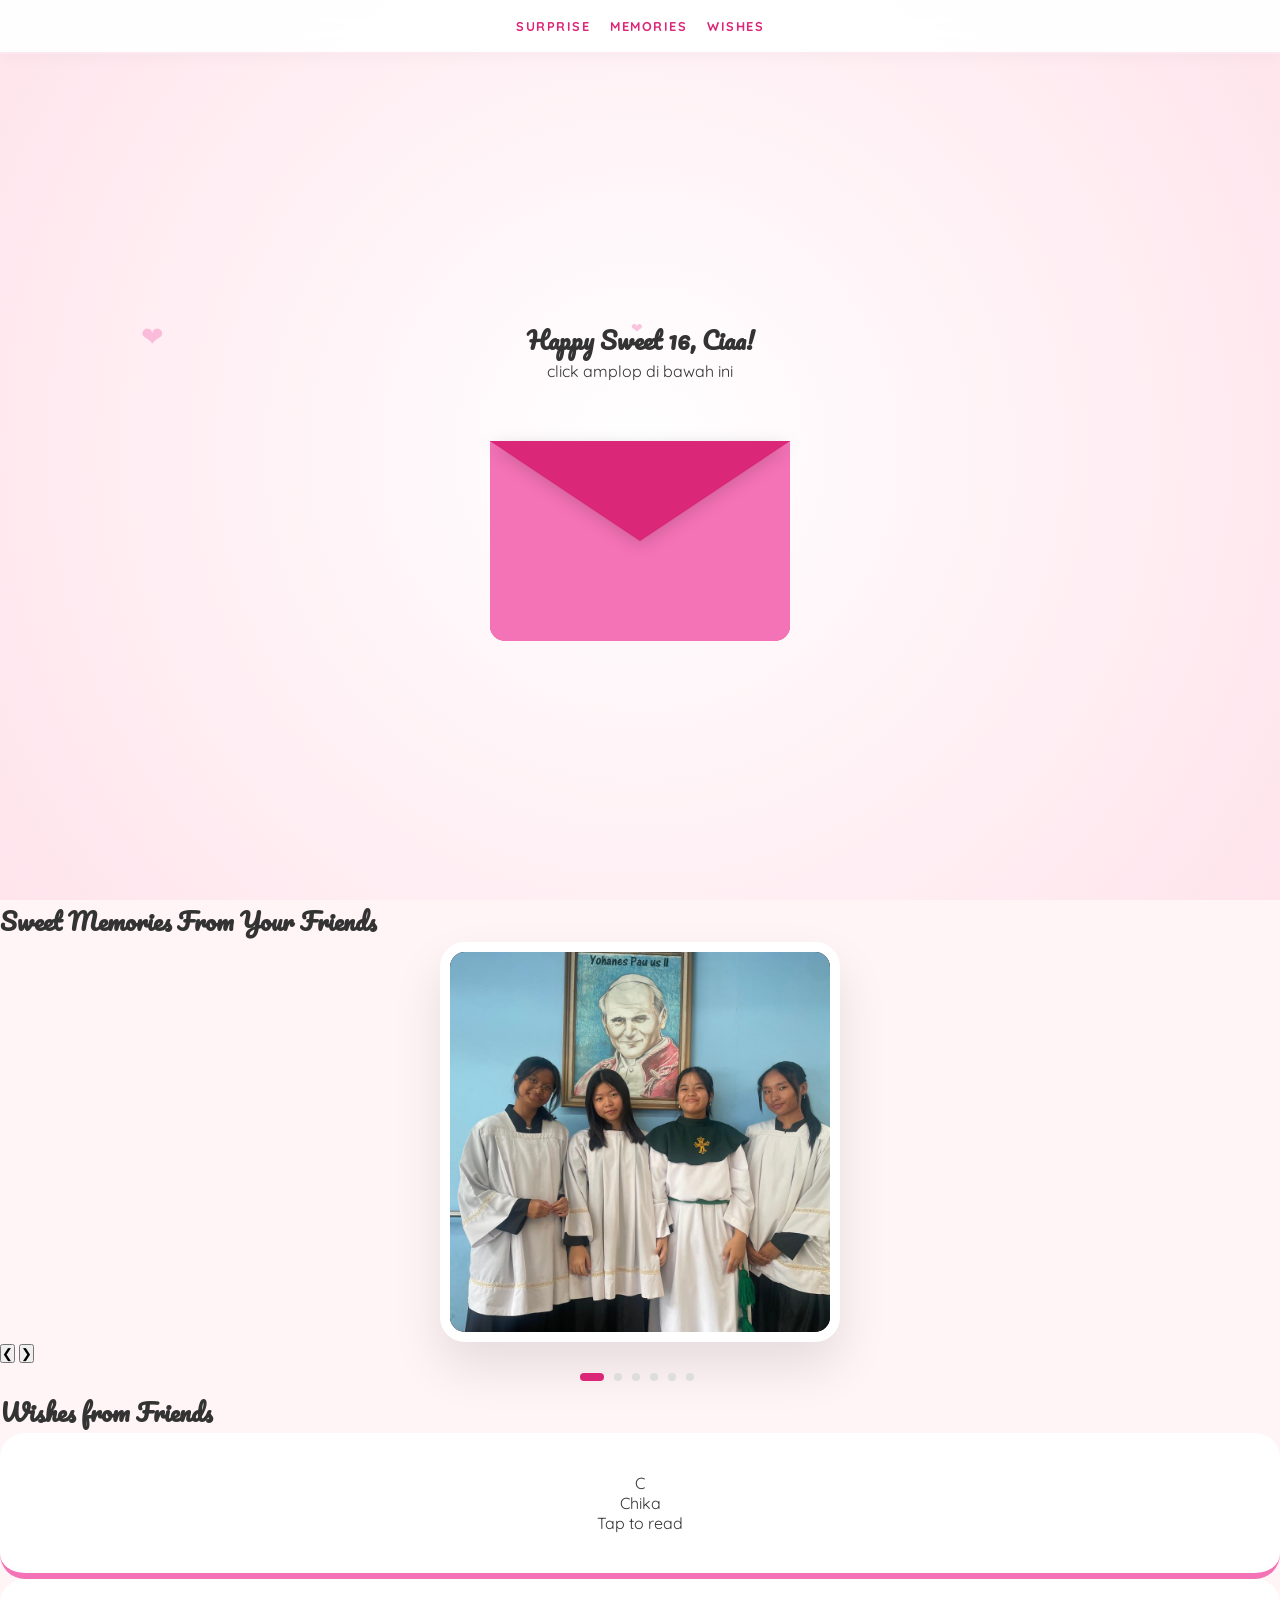
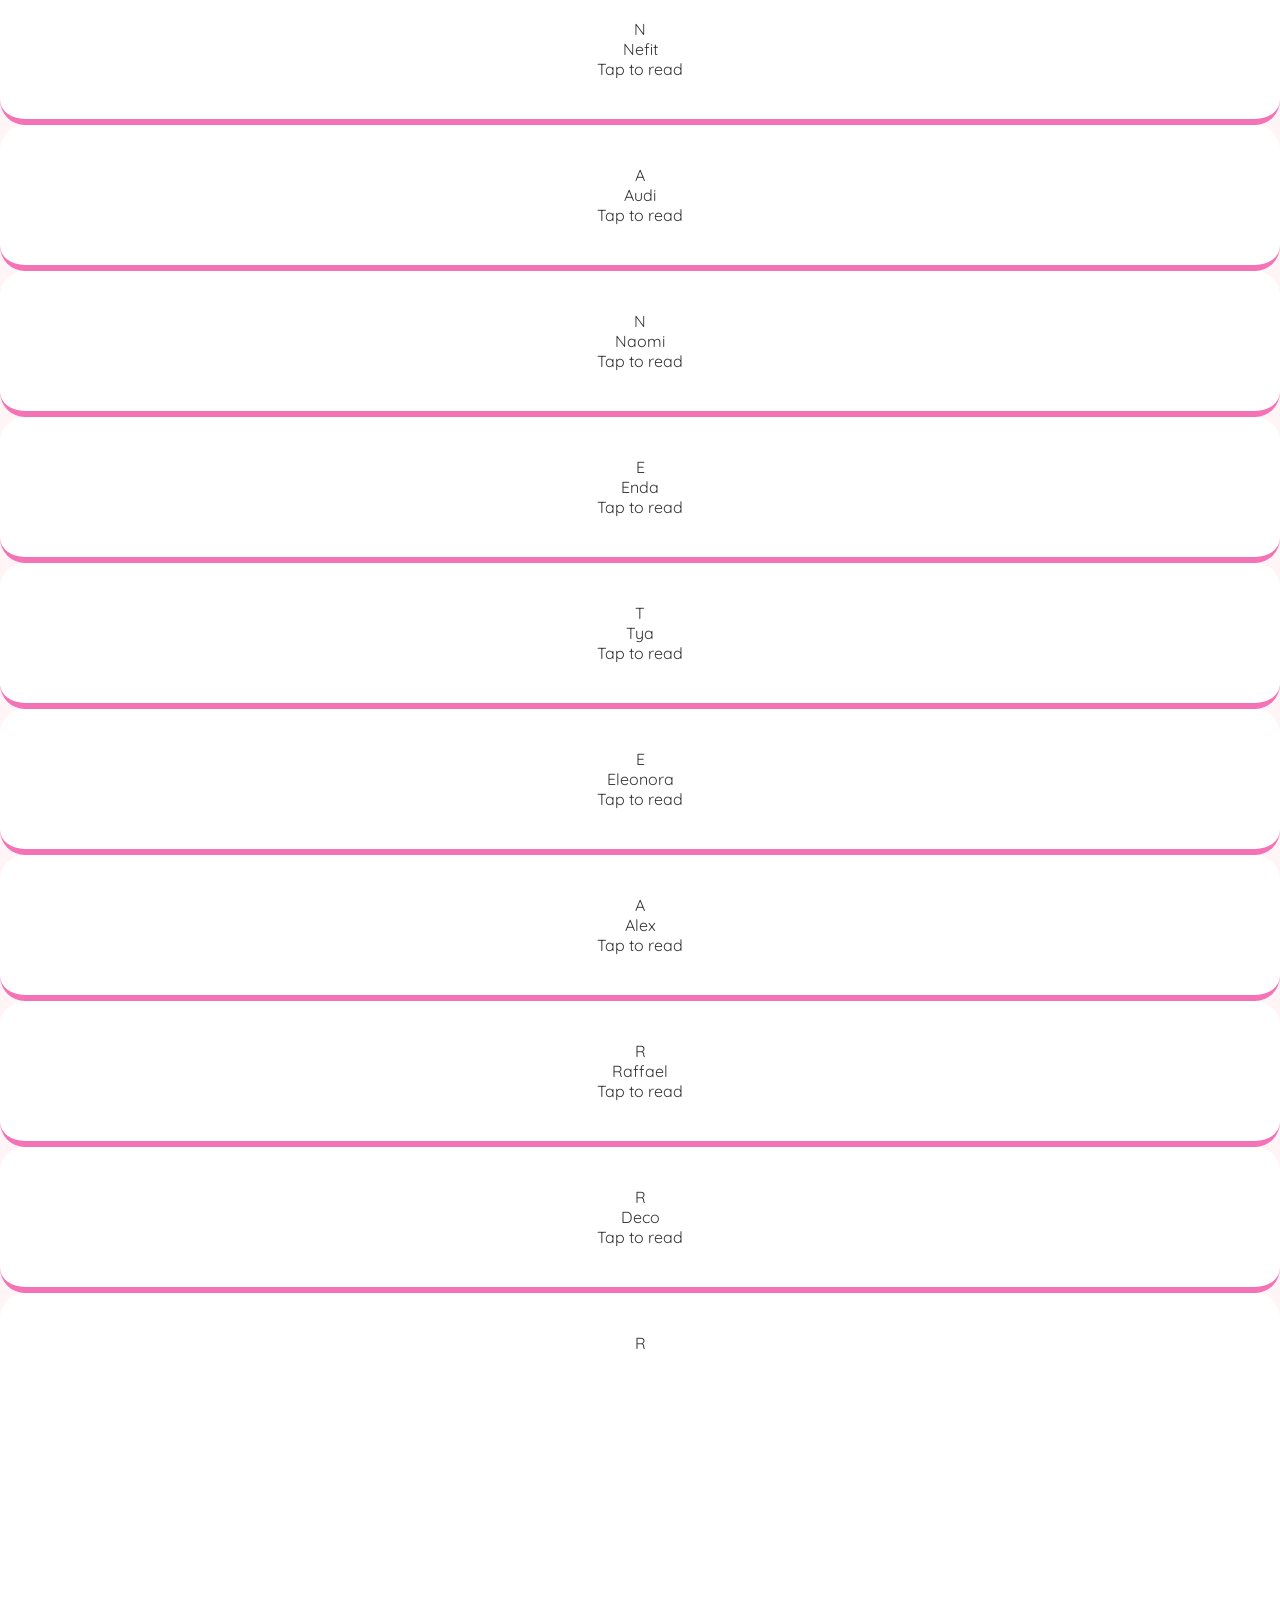
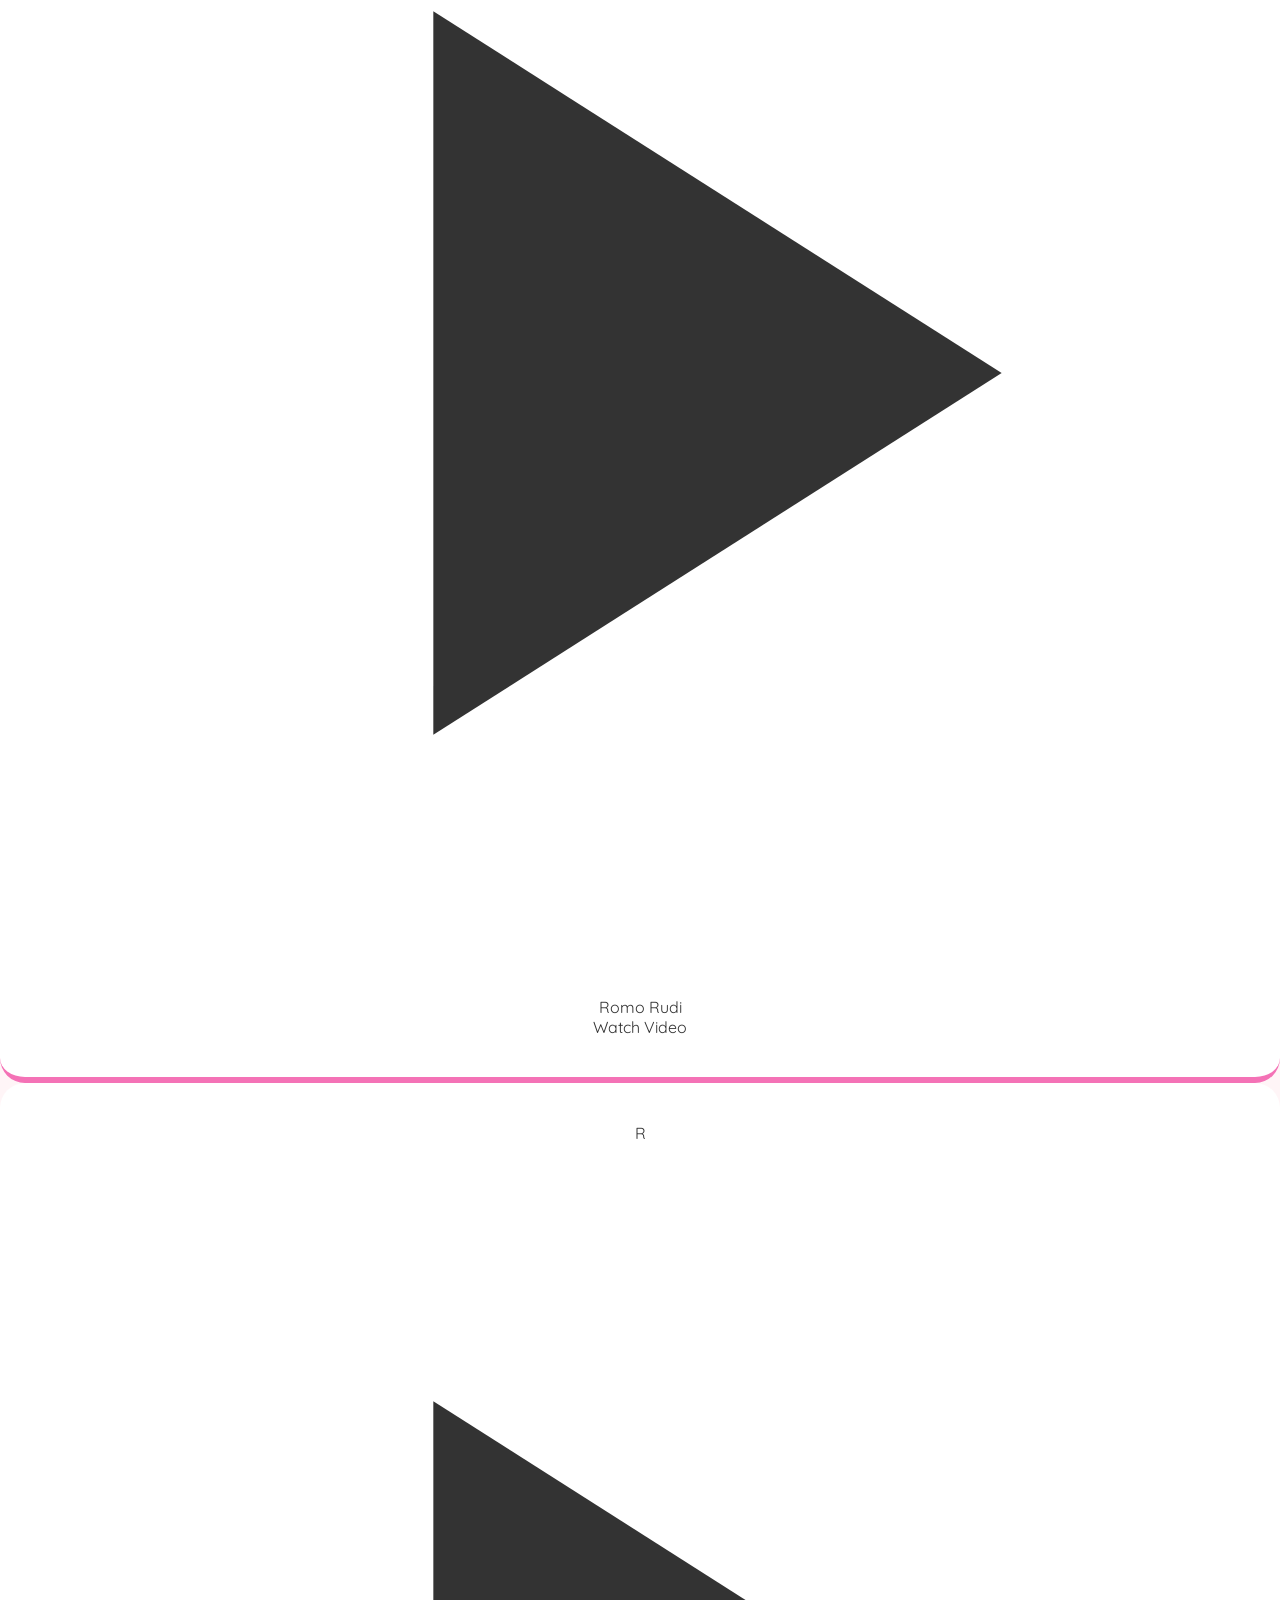
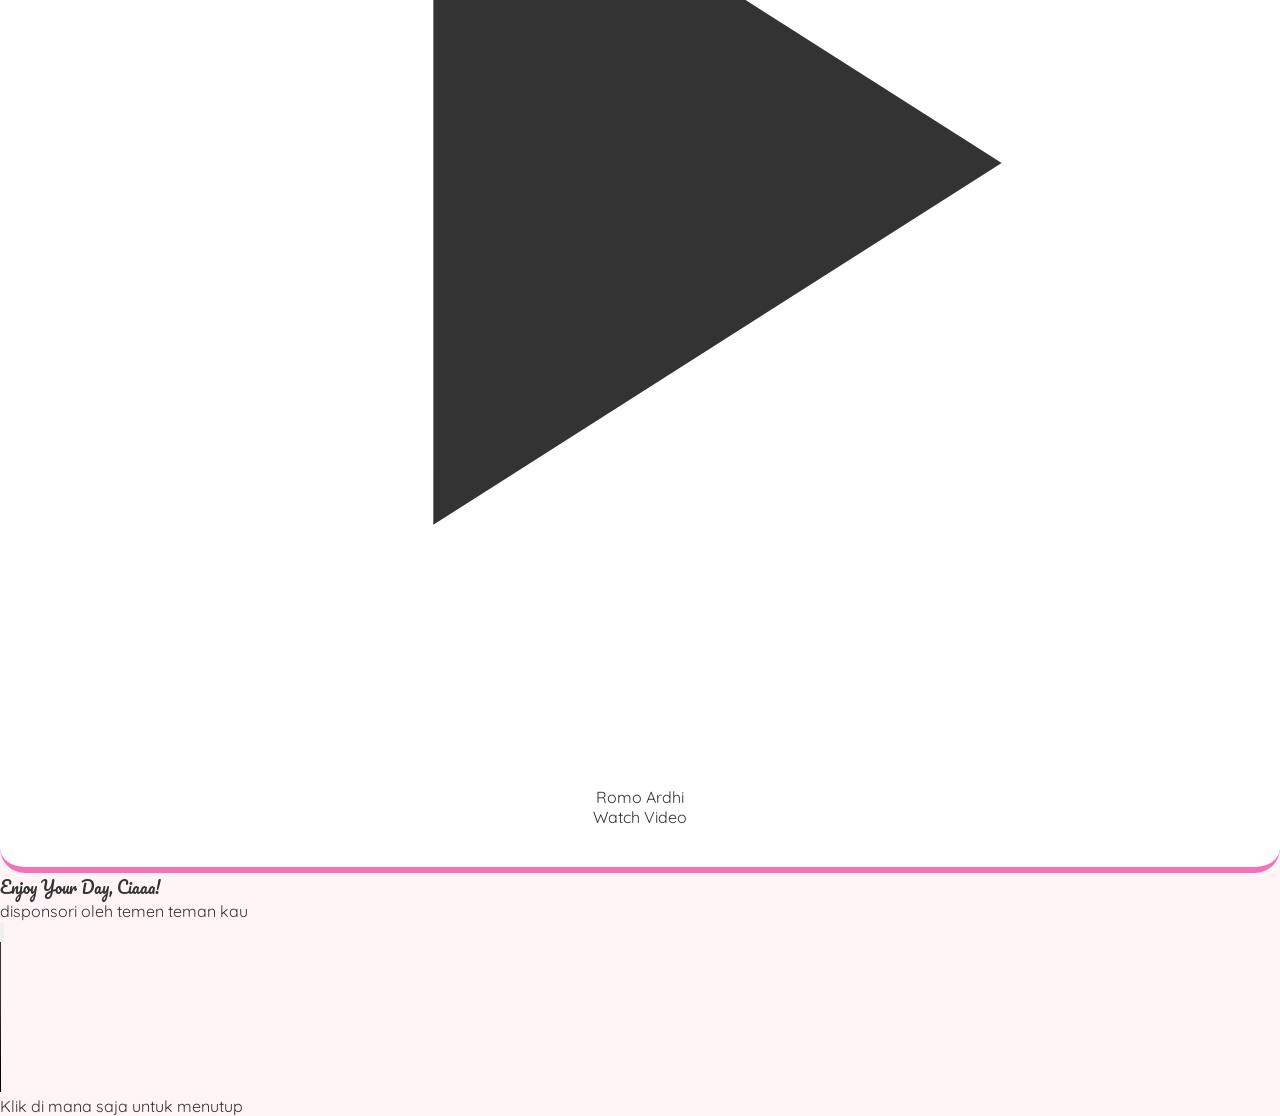
==== main.html @ 4a90e6f8 "Update fmt.Println message from 'Hello' to 'Goodbye'" ====
<!DOCTYPE html>
<html lang="id">
<head>
    <meta charset="UTF-8">
    <meta name="viewport" content="width=device-width, initial-scale=1.0, maximum-scale=1.0, user-scalable=0">
    <title>Happy 16th Birthday Valencia Sudirman!</title>
    
    <script src="https://cdn.tailwindcss.com"></script>
    <link href="https://fonts.googleapis.com/css2?family=Pacifico&family=Quicksand:wght@400;500;600;700&display=swap" rel="stylesheet">
    <script src="https://cdnjs.cloudflare.com/ajax/libs/canvas-confetti/1.6.0/confetti.browser.min.js"></script>

    <style>
        :root {
            --pink-light: #FFF5F7;
            --pink-medium: #f472b6;
            --pink-dark: #db2777;
            --envelope-w: 300px;
            --envelope-h: 200px;
        }

        /* --- BASIC RESET --- */
        * { margin: 0; padding: 0; box-sizing: border-box; -webkit-tap-highlight-color: transparent; }
        body { 
            font-family: 'Quicksand', sans-serif; 
            background-color: var(--pink-light); 
            color: #333; 
            overflow-x: hidden; 
            scroll-behavior: smooth;
        }
        .font-pacifico { font-family: 'Pacifico', cursive; }

        /* --- 1. NAVBAR (ALWAYS ON TOP) --- */
        .navbar {
            position: fixed;
            top: 0; width: 100%; 
            z-index: 100000; /* Kunci mati paling atas */
            background: rgba(255, 255, 255, 0.95);
            backdrop-filter: blur(12px);
            border-bottom: 2px solid rgba(219, 39, 119, 0.1);
            display: flex; justify-content: center; align-items: center;
            gap: 20px; padding: 18px 0;
            box-shadow: 0 4px 15px rgba(0,0,0,0.03);
        }
        .nav-link { 
            font-weight: 800; color: var(--pink-dark); font-size: 0.8rem; 
            cursor: pointer; text-transform: uppercase; letter-spacing: 1.5px;
            transition: 0.3s;
        }
        .nav-link:hover { color: var(--pink-medium); transform: scale(1.05); }

        /* --- 2. HERO SECTION --- */
        .section-intro {
            min-height: 100vh;
            display: flex; flex-direction: column;
            align-items: center; justify-content: center;
            padding: 120px 20px 60px 20px;
            position: relative;
            background: radial-gradient(circle at center, #ffffff 0%, #ffe4ec 100%);
        }

        .title-area { 
            position: relative; 
            z-index: 10; /* Rendah agar surat bisa menutupinya */
            text-align: center; 
            margin-bottom: 60px; 
        }

        /* --- 3. THE ENVELOPE (ANTI-NEMBUS ENGINE) --- */
        .envelope-container { 
            position: relative; 
            width: var(--envelope-w); 
            height: var(--envelope-h); 
            perspective: 2500px; 
            z-index: 50; 
        }

        .envelope-wrapper { 
            position: relative; 
            width: 100%; height: 100%; 
            transition: transform 0.8s cubic-bezier(0.175, 0.885, 0.32, 1.275); 
        }

        /* Amplop bergeser turun saat terbuka agar surat punya ruang ke atas */
        .is-open-container { transform: translateY(130px); }

        .envelope-back { 
            position: absolute; inset: 0; 
            background: #e14d8f; 
            border-radius: 0 0 15px 15px; 
            z-index: 5; 
        }

        /* SURAT (LAYER 80.000) */
        .letter-card {
            position: absolute; bottom: 5px; left: 5%; width: 90%; height: 90%;
            background: white; border-radius: 12px; padding: 30px;
            z-index: 10; opacity: 0; visibility: hidden;
            transition: all 0.8s cubic-bezier(0.4, 0, 0.2, 1);
            box-shadow: 0 5px 20px rgba(0,0,0,0.05);
            border: 1px solid #eee;
        }

        .is-open .letter-card {
            visibility: visible; opacity: 1;
            transform: translateY(-210px); /* Keluar maksimal ke atas */
            height: 380px;
            z-index:80000; /* DI ATAS JUDUL, DI BAWAH NAVBAR */
            box-shadow: 0 30px 60px rgba(0,0,0,0.18);
            overflow-y: auto;
        }

        .envelope-front {
            position: absolute; inset: 0; background: var(--pink-medium); z-index: 30;
            clip-path: polygon(0 0, 100% 0, 100% 100%, 0 100%, 0 0, 50% 50%, 100% 0);
            border-radius: 0 0 15px 15px;
        }

        .envelope-flap {
            position: absolute; top: 0; left: 0; width: 100%; height: 110px; z-index: 40;
            transform-origin: top; transition: transform 0.6s cubic-bezier(0.4, 0, 0.2, 1);
        }
        .flap-svg { width: 100%; height: 100%; fill: var(--pink-dark); filter: drop-shadow(0 4px 8px rgba(0,0,0,0.15)); }

        .is-open .envelope-flap { transform: rotateX(180deg); z-index: 0; }

        /* --- 4. CAROUSEL SECTION --- */
        /* Container Utama Carousel */
        .carousel-viewport {
            width: 100%;
            max-width: 400px;
            aspect-ratio: 1/1;
            margin: 0 auto;
            overflow: hidden;
            border-radius: 25px;
            border: 10px solid white;
            box-shadow: 0 25px 50px rgba(0,0,0,0.1);
            position: relative;
            background: #000; /* Biar video item tidak belang */
        }

        .carousel-track {
            display: flex;
            height: 100%;
            transition: transform 0.6s cubic-bezier(0.25, 1, 0.5, 1);
        }

        .slide {
            min-width: 100%;
            height: 100%;
        }

        .slide img, .slide video {
            width: 100%;
            height: 100%;
            object-fit: cover;
        }

        /* SLIDING DOTS LOGIC */
        #dots-viewport {
            width: 120px; /* Membatasi agar hanya terlihat sekitar 5 dots */
            overflow: hidden;
            margin: 0 auto;
        }

        #dots {
            display: flex;
            gap: 10px;
            transition: transform 0.4s ease;
            padding: 10px 0;
            width: max-content;
        }

        .dot {
            width: 8px;
            height: 8px;
            border-radius: 50%;
            background: #ddd;
            transition: 0.3s;
            cursor: pointer;
            flex-shrink: 0;
        }

        .dot.active {
            background: var(--pink-dark);
            width: 24px;
            border-radius: 10px;
        }

        /* --- 5. WISHES GRID --- */
        .friend-card {
            background: white; border-radius: 25px; padding: 40px 20px;
            text-align: center; border-bottom: 6px solid var(--pink-medium);
            transition: all 0.4s cubic-bezier(0.175, 0.885, 0.32, 1.275); cursor: pointer;
        }
        .friend-card:hover { transform: translateY(-12px); box-shadow: 0 20px 40px rgba(0,0,0,0.08); }

        /* --- 6. POPUP OVERLAY --- */
        #pop-overlay {
            position: fixed; inset: 0; background: rgba(0,0,0,0.95);
            z-index: 90000; display: none; justify-content: center; align-items: center; padding: 20px;
            backdrop-filter: blur(10px);
        }
        .pop-content { position: relative; width: 100%; max-width: 600px; }
        .pop-img { width: 100%; border-radius: 15px; border: 4px solid white; box-shadow: 0 0 50px rgba(219,39,119,0.3); }
        .close-pop { position: absolute; top: -50px; right: 0; color: white; font-weight: 900; background: var(--pink-dark); padding: 8px 20px; border-radius: 20px; }

        /* Decor */
        .heart-particle { position: absolute; pointer-events: none; animation: float 6s infinite linear; opacity: 0.4; color: var(--pink-medium); }
        @keyframes float { 
            0% { transform: translateY(0) rotate(0deg); opacity: 0; }
            50% { opacity: 0.5; }
            100% { transform: translateY(-100vh) rotate(360deg); opacity: 0; }
        }
    </style>
</head>
<body>

    <nav class="navbar">
        <div class="nav-link" onclick="scrollToSec('home')">Surprise</div>
        <div class="nav-link" onclick="scrollToSec('memories')">Memories</div>
        <div class="nav-link" onclick="scrollToSec('wishes')">Wishes</div>
    </nav>

    <section id="home" class="section-intro">
        <div id="heart-container" class="absolute inset-0 overflow-hidden"></div>

        <div class="title-area">
            <h1 class="text-4xl md:text-7xl text-pink-600 font-pacifico leading-tight">Happy Sweet 16, Ciaa!</h1>
            <p class="text-gray-400 mt-4 font-bold tracking-[0.2em] uppercase text-xs" id="main-hint">click amplop di bawah ini</p>
        </div>

        <div class="envelope-container" onclick="toggleEnvelope()">
            <div class="envelope-wrapper" id="env-wrapper">
                <div class="envelope-back"></div>
                
                <div class="letter-card">
                    <div class="text-left space-y-5">
                        <h2 class="font-pacifico text-pink-600 text-2xl">HAIIIAI CIAAA</h2>
                        <div class="text-gray-700 text-sm md:text-base leading-relaxed space-y-4">
                            <p>Ui, gila ya kamu udah 16 aja! (udah samaan nih umurnyaa aowowakwao). Dari semua hal random yang selalu kamu lakuin, semua hal ntah tb tb crashout, moodswing, always melet anywhere, kamu tetep jadi sosok yang paling asik, lucuu, dan juga pengertiann.</p>
                            <p>Semoga di umur baru ini (yang udah samaan ini) kamuu makin bahagia yess, makin sering ketawa bukan nangis, makin pinterrr, makin sering melet dan tetep jadi Cia yang akuu kenal (Cia yang selalu dengerin keluh kesah aku yang ga ada maknanya itu wkwkwk). I know kamu mulai sibuk bangett apalagi kelas 11 nanti, so jangan biarin aku dan lainnya ditelan waktu yaa</p>
                            <p>Makasih Bangettt yaaa udah jadi temen terbaik akuu (walau baru beberapa bulan oakwoakowak), Maaff kaloo selamaa inii akuu ndaa bisa kasi yang terbaikk, tapi semoga dengan ini cia bisa maapin semua kesalahan aku wkwkwkwk. Zuzur maaf kalo design nya jelek sama ngerayainnya online aowkowakwaok, udah lama nda ngoding soalnya wowkaowak. Udah ah kepanjangan, Happy birthdayy yaayayaaaa Ciaaa! God Bless Youuu 🎉 JANGAN LUPAA YAA ADAA KEJUTAN DIBAWAHH</p>
                            <div class="pt-6 border-t border-pink-50 text-center">
                                <p class="font-bold text-pink-500 text-xl italic">maaf ndaa bisaa ngerayainn</p>
                            </div>
                        </div>
                    </div>
                </div>

                <div class="envelope-front"></div>
                <div class="envelope-flap">
                    <svg class="flap-svg" viewBox="0 0 300 110" preserveAspectRatio="none">
                        <path d="M0 0 L150 100 L300 0 Z"></path>
                    </svg>
                </div>
            </div>
        </div>
    </section>

    <section id="memories" class="py-24 bg-white">
        <h2 class="text-center font-pacifico text-4xl text-pink-500 mb-16">Sweet Memories From Your Friends</h2>
        <div class="carousel-viewport">
            <div class="carousel-track" id="track">
                <div class="slide"><img src="assets/1.jpeg"></div>
                <div class="slide"><img src="assets/2.jpeg"></div>
                <div class="slide"><img src="assets/3.jpeg"></div>
                <div class="slide"><img src="assets/4.jpeg"></div>
                <div class="slide"><img src="assets/5.jpeg"></div>
                <div class="slide"><img src="assets/6.jpeg"></div>
                <div class="slide relative overflow-hidden bg-black">
                    <video class="w-full h-full object-cover" autoplay muted loop playsinline>
                        <source src="assets/V5.mp4" type="video/mp4">
                        Browser kamu tidak mendukung video.
                    </video>
                    <div class="absolute inset-0 bg-black/10 pointer-events-none"></div>
                </div>
                <div class="slide"><img src="assets/7.jpeg"></div>
                <div class="slide"><img src="assets/8.jpeg"></div>
                <div class="slide"><img src="assets/9.jpeg"></div>
                <div class="slide"><img src="assets/10.jpeg"></div>
                <div class="slide"><img src="assets/11.jpeg"></div>
                <div class="slide relative overflow-hidden bg-black">
                    <video class="w-full h-full object-cover" autoplay muted loop playsinline>
                        <source src="assets/V8.mp4" type="video/mp4">
                        Browser kamu tidak mendukung video.
                    </video>
                    <div class="absolute inset-0 bg-black/10 pointer-events-none"></div>
                </div>
                <div class="slide"><img src="assets/12.jpeg"></div>
                <div class="slide"><img src="assets/13.jpeg"></div>
                <div class="slide relative overflow-hidden bg-black">
                    <video class="w-full h-full object-cover" autoplay muted loop playsinline>
                        <source src="assets/V6.mp4" type="video/mp4">
                        Browser kamu tidak mendukung video.
                    </video>
                    <div class="absolute inset-0 bg-black/10 pointer-events-none"></div>
                </div>
                <div class="slide"><img src="assets/14.jpeg"></div>
                <div class="slide"><img src="assets/15.jpeg"></div>
                <div class="slide"><img src="assets/16.jpeg"></div>
                <div class="slide"><img src="assets/17.jpeg"></div>
                <div class="slide relative overflow-hidden bg-black">
                    <video class="w-full h-full object-cover" autoplay muted loop playsinline>
                        <source src="assets/V4.mp4" type="video/mp4">
                        Browser kamu tidak mendukung video.
                    </video>
                    <div class="absolute inset-0 bg-black/10 pointer-events-none"></div>
                </div>
                <div class="slide"><img src="assets/18.jpeg"></div>
                <div class="slide"><img src="assets/19.jpeg"></div>
                <div class="slide"><img src="assets/20.jpeg"></div>
                <div class="slide"><img src="assets/21.jpeg"></div>
                <div class="slide"><img src="assets/22.jpeg"></div>
                <div class="slide relative overflow-hidden bg-black">
                    <video class="w-full h-full object-cover" autoplay muted loop playsinline>
                        <source src="assets/V7.mp4" type="video/mp4">
                        Browser kamu tidak mendukung video.
                    </video>
                    <div class="absolute inset-0 bg-black/10 pointer-events-none"></div>
                </div>
            </div>
        </div>
        
        <div class="flex flex-col items-center mt-10 gap-6">
            <div class="flex gap-4">
                <button onclick="moveSlide(-1)" class="w-12 h-12 bg-pink-100 rounded-full text-pink-600 font-bold hover:bg-pink-600 hover:text-white transition">❮</button>
                <button onclick="moveSlide(1)" class="w-12 h-12 bg-pink-100 rounded-full text-pink-600 font-bold hover:bg-pink-600 hover:text-white transition">❯</button>
            </div>
            
            <div id="dots-viewport">
                <div id="dots">
                    </div>
            </div>
        </div>
    </section>

    <section id="wishes" class="py-24 px-6">
        <h2 class="text-center font-pacifico text-4xl text-pink-500 mb-16">Wishes from Friends</h2>
        <div class="grid grid-cols-2 md:grid-cols-4 gap-6 max-w-6xl mx-auto">
            <div class="friend-card" onclick="openPop('assets/Chika.jpeg')">
                <div class="w-20 h-20 bg-pink-50 rounded-full mx-auto mb-4 flex items-center justify-center font-bold text-pink-600 text-2xl shadow-inner">C</div>
                <p class="font-bold text-gray-800">Chika</p>
                <p class="text-xs text-pink-400 mt-2 italic font-bold">Tap to read</p>
            </div>
            <div class="friend-card" onclick="openPop('assets/Nefit.jpeg')">
                <div class="w-20 h-20 bg-pink-50 rounded-full mx-auto mb-4 flex items-center justify-center font-bold text-pink-600 text-2xl shadow-inner">N</div>
                <p class="font-bold text-gray-800">Nefit</p>
                <p class="text-xs text-pink-400 mt-2 italic font-bold">Tap to read</p>
            </div>
            <div class="friend-card" onclick="openPop('assets/Audi.jpg')">
                <div class="w-20 h-20 bg-pink-50 rounded-full mx-auto mb-4 flex items-center justify-center font-bold text-pink-600 text-2xl shadow-inner">A</div>
                <p class="font-bold text-gray-800">Audi</p>
                <p class="text-xs text-pink-400 mt-2 italic font-bold">Tap to read</p>
            </div>
            <div class="friend-card" onclick="openPop('assets/Naomi.jpeg')">
                <div class="w-20 h-20 bg-pink-50 rounded-full mx-auto mb-4 flex items-center justify-center font-bold text-pink-600 text-2xl shadow-inner">N</div>
                <p class="font-bold text-gray-800">Naomi</p>
                <p class="text-xs text-pink-400 mt-2 italic font-bold">Tap to read</p>
            </div>
            <div class="friend-card" onclick="openPop('assets/Enda.jpg')">
                <div class="w-20 h-20 bg-pink-50 rounded-full mx-auto mb-4 flex items-center justify-center font-bold text-pink-600 text-2xl shadow-inner">E</div>
                <p class="font-bold text-gray-800">Enda</p>
                <p class="text-xs text-pink-400 mt-2 italic font-bold">Tap to read</p>
            </div>
            <div class="friend-card" onclick="openPop('assets/Tya.jpg')">
                <div class="w-20 h-20 bg-pink-50 rounded-full mx-auto mb-4 flex items-center justify-center font-bold text-pink-600 text-2xl shadow-inner">T</div>
                <p class="font-bold text-gray-800">Tya</p>
                <p class="text-xs text-pink-400 mt-2 italic font-bold">Tap to read</p>
            </div>
            <div class="friend-card" onclick="openPop('assets/IMG_20260404_123027.jpg')">
                <div class="w-20 h-20 bg-pink-50 rounded-full mx-auto mb-4 flex items-center justify-center font-bold text-pink-600 text-2xl shadow-inner">E</div>
                <p class="font-bold text-gray-800">Eleonora</p>
                <p class="text-xs text-pink-400 mt-2 italic font-bold">Tap to read</p>
            </div>
            <div class="friend-card" onclick="openPop('assets/Alex.jpeg')">
                <div class="w-20 h-20 bg-pink-50 rounded-full mx-auto mb-4 flex items-center justify-center font-bold text-pink-600 text-2xl shadow-inner">A</div>
                <p class="font-bold text-gray-800">Alex</p>
                <p class="text-xs text-pink-400 mt-2 italic font-bold">Tap to read</p>
            </div>
            <div class="friend-card" onclick="openPop('assets/IMG_20260404_130729.jpg')">
                <div class="w-20 h-20 bg-pink-50 rounded-full mx-auto mb-4 flex items-center justify-center font-bold text-pink-600 text-2xl shadow-inner">R</div>
                <p class="font-bold text-gray-800">Raffael</p>
                <p class="text-xs text-pink-400 mt-2 italic font-bold">Tap to read</p>
            </div>
            <div class="friend-card" onclick="openPop('assets/Deco.jpeg')">
                <div class="w-20 h-20 bg-pink-50 rounded-full mx-auto mb-4 flex items-center justify-center font-bold text-pink-600 text-2xl shadow-inner">R</div>
                <p class="font-bold text-gray-800">Deco</p>
                <p class="text-xs text-pink-400 mt-2 italic font-bold">Tap to read</p>
            </div>

            <div class="friend-card group" onclick="openVideoPop('assets/RmRudi.mp4', 'Mo Udy')">
                <div class="relative w-20 h-20 mx-auto mb-4">
                    <div class="absolute inset-0 bg-pink-200 rounded-full animate-pulse group-hover:scale-110 transition"></div>
                    <div class="relative z-10 w-full h-full bg-white rounded-full flex items-center justify-center font-bold text-pink-600 text-2xl shadow-md border-2 border-pink-100">R</div>
                    <div class="absolute bottom-0 right-0 bg-pink-600 text-white p-1.5 rounded-full shadow-lg border-2 border-white">
                        <svg xmlns="http://www.w3.org/2000/svg" fill="currentColor" viewBox="0 0 24 24" class="w-4 h-4"><path d="M8 5v14l11-7z" /></svg>
                    </div>
                </div>
                <p class="font-bold text-gray-800">Romo Rudi</p>
                <p class="text-[10px] text-pink-400 mt-1 uppercase tracking-widest font-bold italic">Watch Video</p>
            </div>
            
            <div class="friend-card group" onclick="openVideoPop('assets/RmArdhi.mp4', 'Rm Ardhi')">
                <div class="relative w-20 h-20 mx-auto mb-4">
                    <div class="absolute inset-0 bg-pink-200 rounded-full animate-pulse group-hover:scale-110 transition"></div>
                    <div class="relative z-10 w-full h-full bg-white rounded-full flex items-center justify-center font-bold text-pink-600 text-2xl shadow-md border-2 border-pink-100">R</div>
                    <div class="absolute bottom-0 right-0 bg-pink-600 text-white p-1.5 rounded-full shadow-lg border-2 border-white">
                        <svg xmlns="http://www.w3.org/2000/svg" fill="currentColor" viewBox="0 0 24 24" class="w-4 h-4"><path d="M8 5v14l11-7z" /></svg>
                    </div>
                </div>
                <p class="font-bold text-gray-800">Romo Ardhi</p>
                <p class="text-[10px] text-pink-400 mt-1 uppercase tracking-widest font-bold italic">Watch Video</p>
            </div>

            </div>
    </section>

    <footer class="py-20 text-center border-t border-pink-50">
        <p class="text-pink-400 font-pacifico text-2xl mb-4">Enjoy Your Day, Ciaaa!</p>
        <p class="text-gray-300 text-xs tracking-widest uppercase">disponsori oleh temen teman kau</p>
    </footer>

   <div id="pop-overlay" onclick="closePop()">
        <div class="pop-content" onclick="event.stopPropagation()">
            <button class="close-pop" onclick="closePop()">CLOSE (X)</button>
            <img id="pop-img" src="" class="pop-img">
        </div>
    </div>

    <div id="video-overlay" class="fixed inset-0 bg-black/95 z-[99999] hidden flex-col items-center justify-center p-4 backdrop-blur-md" onclick="closeVideoPop()">
        <div class="relative w-full max-w-3xl aspect-video bg-black rounded-2xl overflow-hidden shadow-2xl border border-white/10" onclick="event.stopPropagation()">
            <div class="absolute top-0 left-0 right-0 p-4 flex justify-between items-center z-20 bg-gradient-to-b from-black/70 to-transparent">
                <p id="video-sender" class="text-white font-['Pacifico'] text-lg md:text-xl drop-shadow-md"></p>
                <button class="bg-white/20 hover:bg-white/40 text-white p-2 rounded-full transition-all" onclick="closeVideoPop()">
                    <svg xmlns="http://www.w3.org/2000/svg" fill="none" viewBox="0 0 24 24" stroke="currentColor" class="w-6 h-6"><path stroke-linecap="round" stroke-linejoin="round" stroke-width="2" d="M6 18L18 6M6 6l12 12" /></svg>
                </button>
            </div>
            <video id="main-video-player" class="w-full h-full object-contain" controls playsinline>
                <source id="video-source" src="" type="video/mp4">
                Browser kamu tidak mendukung pemutaran video.
            </video>
        </div>
        <p class="mt-4 text-white/60 text-sm italic">Klik di mana saja untuk menutup</p>
    </div>  

    <script>
       // --- ENVELOPE LOGIC ---
        let isOpened = false;
        function toggleEnvelope() {
            const wrap = document.getElementById('env-wrapper');
            const hint = document.getElementById('main-hint');
            isOpened = !isOpened;
            if(isOpened) {
                wrap.classList.add('is-open');
                wrap.parentElement.classList.add('is-open-container');
                hint.innerText = "Klik lagi untuk menutup amplop";
                confetti({ particleCount: 150, spread: 70, origin: { y: 0.5 } });
            } else {
                wrap.classList.remove('is-open');
                wrap.parentElement.classList.remove('is-open-container');
                hint.innerText = "Ketuk amplop di bawah ini";
            }
        }

       // --- CAROUSEL LOGIC (AUTO DOTS & AUTOPLAY COMPATIBLE) ---
        // --- CAROUSEL LOGIC WITH SLIDING DOTS ---
        let currentIdx = 0;
        const track = document.getElementById('track');
        const dotsTrack = document.getElementById('dots');

        function initCarousel() {
            const slides = document.querySelectorAll('.slide');
            
            dotsTrack.innerHTML = '';
            slides.forEach((_, i) => {
                const dot = document.createElement('div');
                dot.className = `dot ${i === 0 ? 'active' : ''}`;
                dot.onclick = () => jumpToSlide(i);
                dotsTrack.appendChild(dot);
            });
            updateDotsPosition(); // Inisialisasi posisi awal
        }

        function moveSlide(n) {
            const slides = document.querySelectorAll('.slide');
            currentIdx = (currentIdx + n + slides.length) % slides.length;
            updateCarousel();
        }

        function jumpToSlide(index) {
            currentIdx = index;
            updateCarousel();
        }

        function updateCarousel() {
            const allDots = document.querySelectorAll('.dot');
            
            // Geser foto utama
            track.style.transform = `translateX(-${currentIdx * 100}%)`;
            
            // Update class active pada dot
            allDots.forEach((d, i) => {
                i === currentIdx ? d.classList.add('active') : d.classList.remove('active');
            });

            updateDotsPosition();
        }

        function updateDotsPosition() {
            // Logika untuk menggeser track dots
            // Jarak antar dot + gap = sekitar 16px (8px dot + 8px gap)
            const dotWidthWithGap = 16; 
            const maxVisible = 5;
            
            // Jika index lebih dari 2, mulai geser track agar dot aktif tetap di tengah
            if (currentIdx >= 2) {
                const moveDistance = (currentIdx - 2) * dotWidthWithGap;
                dotsTrack.style.transform = `translateX(-${moveDistance}px)`;
            } else {
                dotsTrack.style.transform = `translateX(0px)`;
            }
        }

window.addEventListener('DOMContentLoaded', initCarousel);

// Panggil fungsi saat halaman selesai dimuat
window.addEventListener('DOMContentLoaded', initCarousel);

        // Jalankan inisialisasi saat halaman selesai dimuat
        window.addEventListener('DOMContentLoaded', initCarousel);

        // --- PHOTO POPUP LOGIC ---
        function openPop(src) {
            document.getElementById('pop-img').src = src;
            document.getElementById('pop-overlay').style.display = 'flex';
            document.body.style.overflow = 'hidden';
        }
        function closePop() {
            document.getElementById('pop-overlay').style.display = 'none';
            document.body.style.overflow = 'auto';
        }

        // --- VIDEO POPUP LOGIC ---
        function openVideoPop(videoSrc, senderName) {
            const overlay = document.getElementById('video-overlay');
            const player = document.getElementById('main-video-player');
            const source = document.getElementById('video-source');
            const senderText = document.getElementById('video-sender');
            senderText.innerText = "From: " + senderName;
            source.src = videoSrc;
            player.load();
            overlay.classList.remove('hidden');
            overlay.classList.add('flex');
            player.play();
            document.body.style.overflow = 'hidden';
        }
        function closeVideoPop() {
            const overlay = document.getElementById('video-overlay');
            const player = document.getElementById('main-video-player');
            overlay.classList.add('hidden');
            overlay.classList.remove('flex');
            player.pause();
            document.body.style.overflow = 'auto';
        }

        // --- SMOOTH SCROLL ---
        function scrollToSec(id) {
            const target = document.getElementById(id);
            window.scrollTo({ top: target.offsetTop - 80, behavior: 'smooth' });
        }

        // --- BACKGROUND HEARTS ---
        const heartContainer = document.getElementById('heart-container');
        function createHeart() {
            const h = document.createElement('div');
            h.innerHTML = '❤';
            h.className = 'heart-particle';
            h.style.left = Math.random() * 100 + 'vw';
            h.style.fontSize = (Math.random() * 20 + 10) + 'px';
            h.style.animationDuration = (Math.random() * 3 + 3) + 's';
            heartContainer.appendChild(h);
            setTimeout(() => h.remove(), 6000);
        }
        setInterval(createHeart, 800);
    </script>
</div>
</body>
</html>
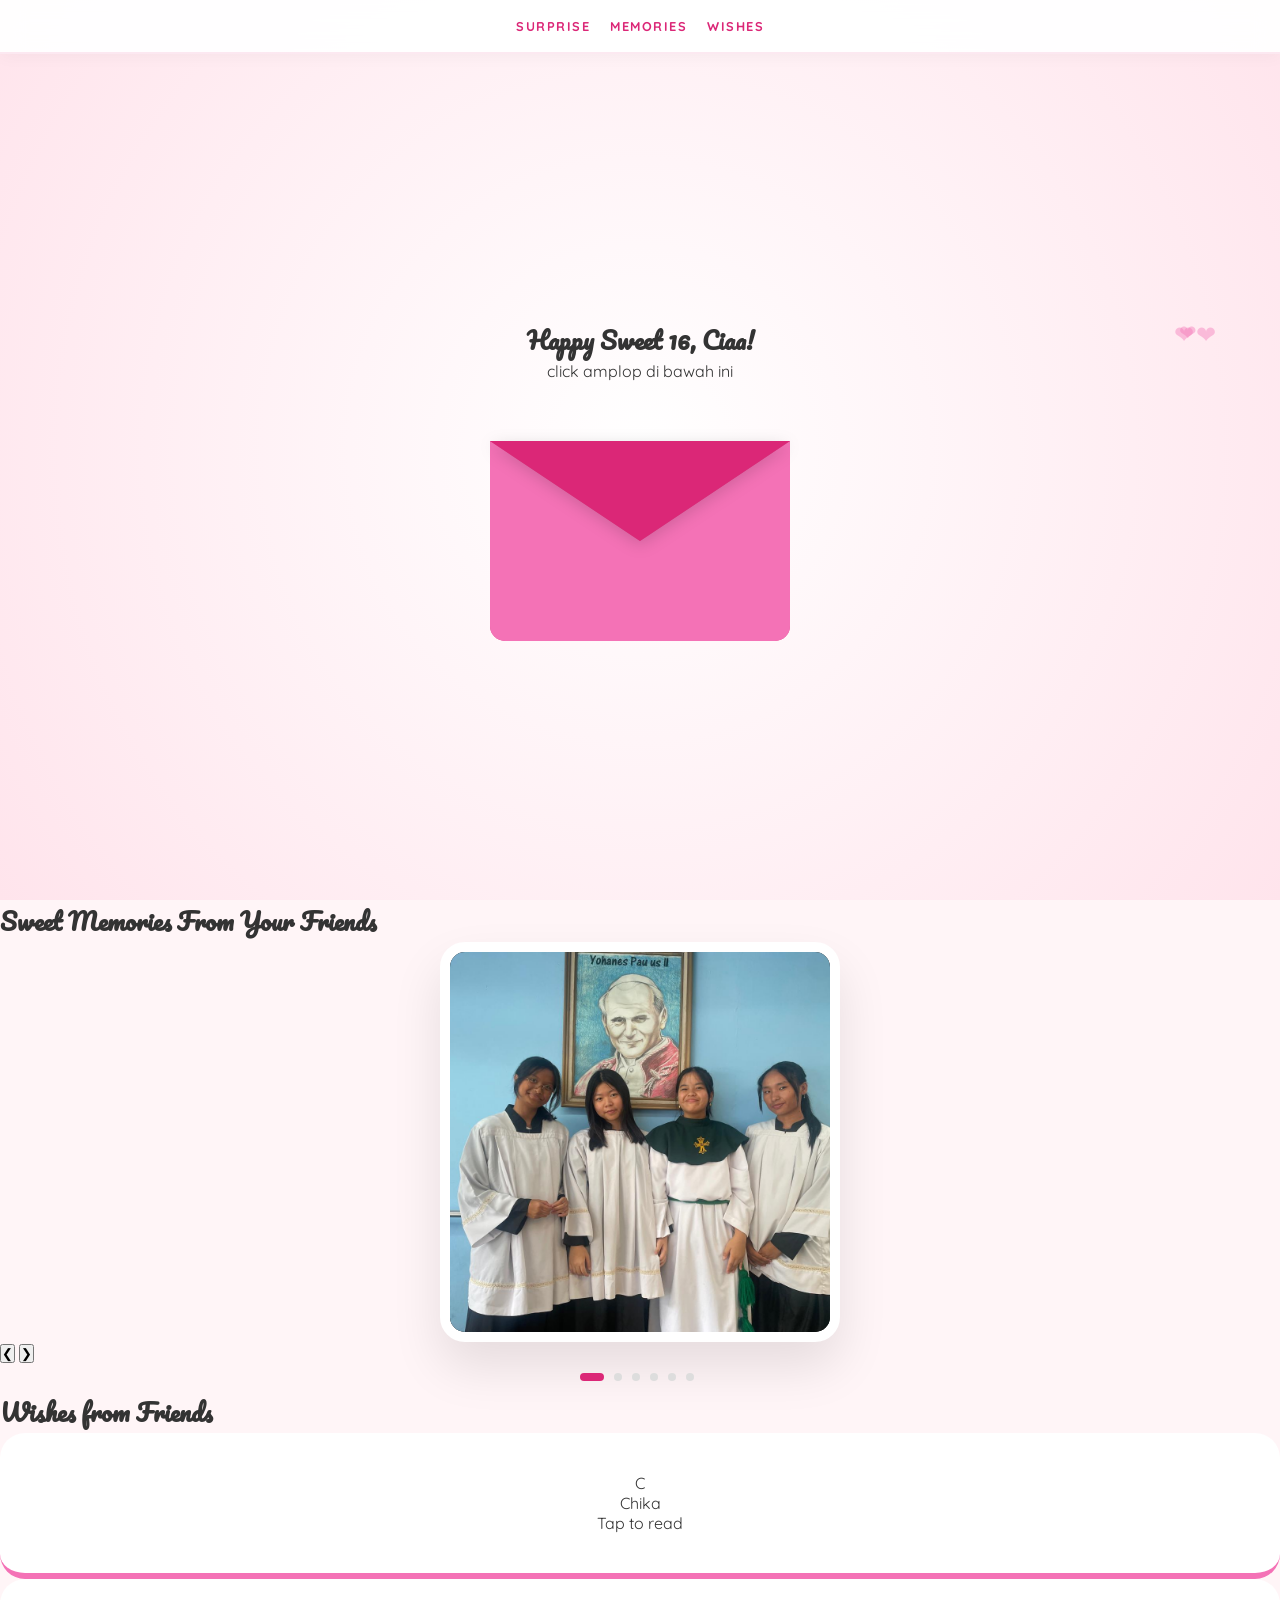
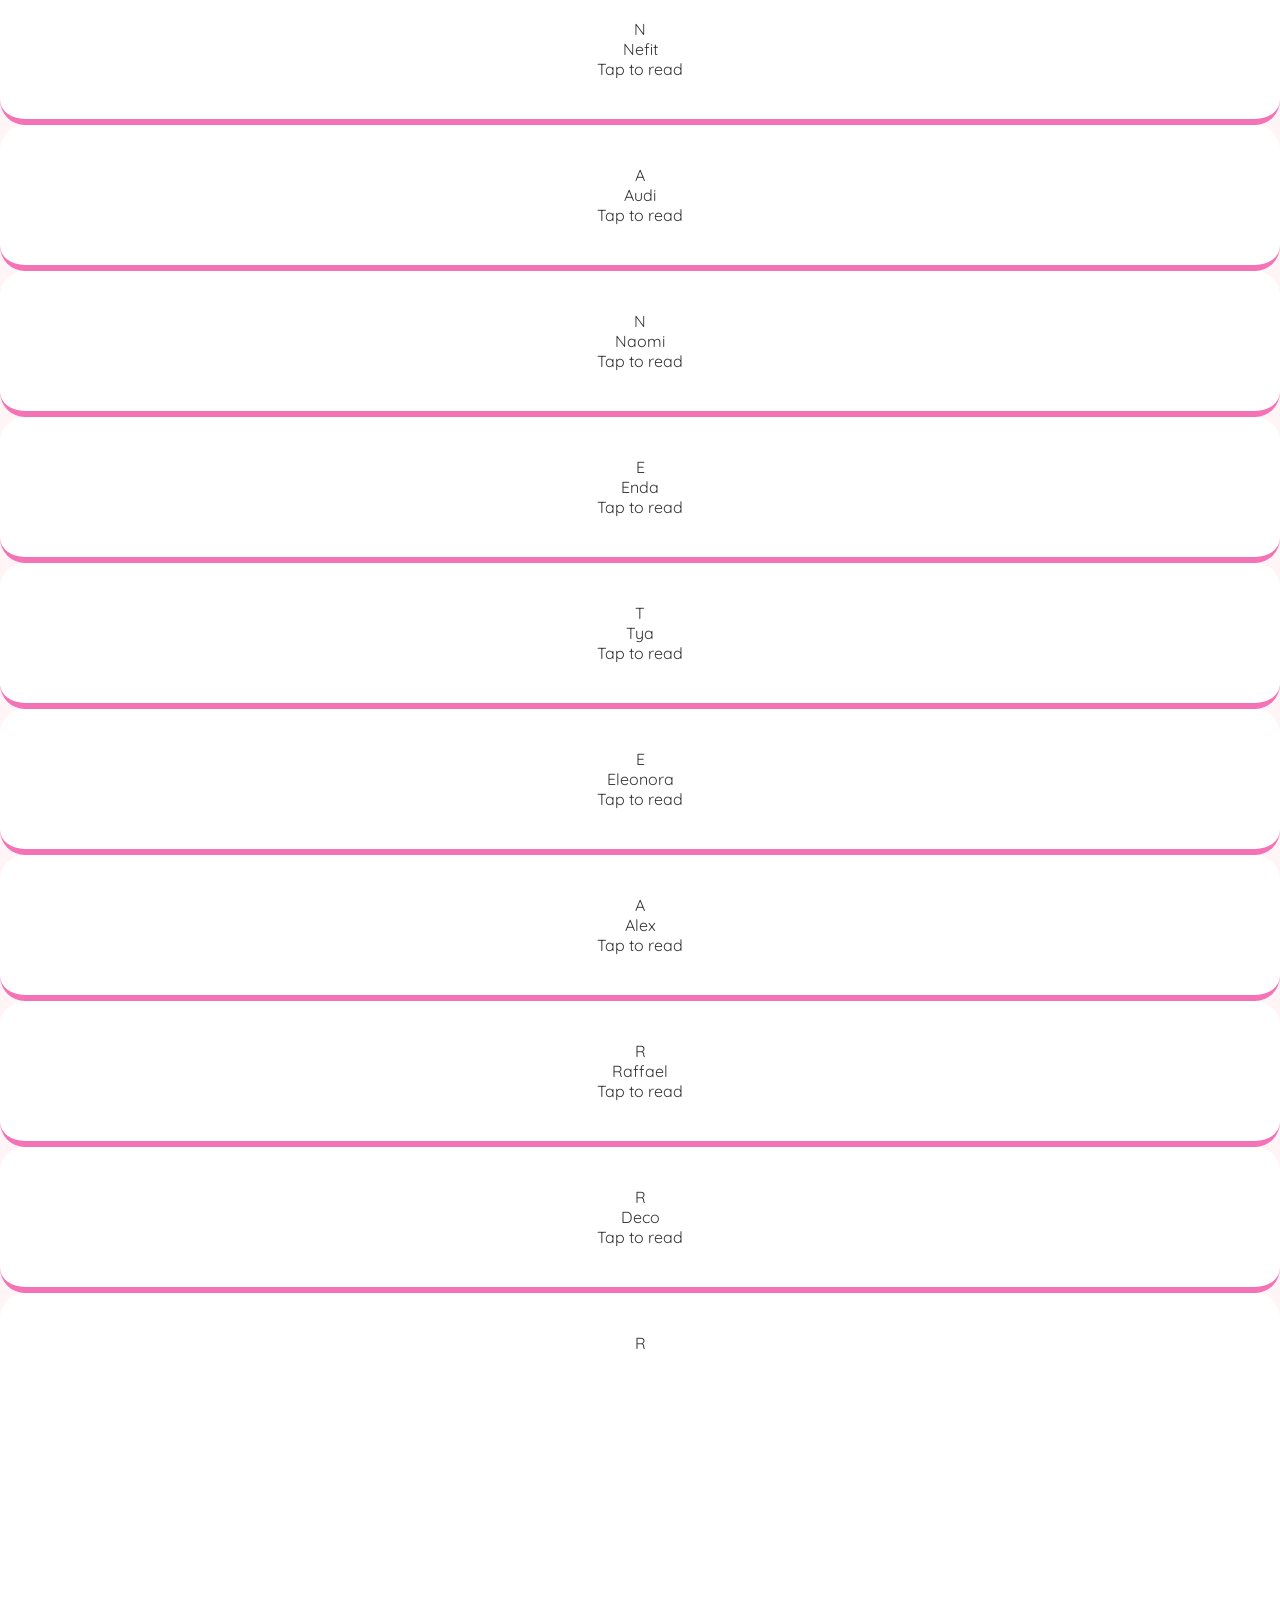
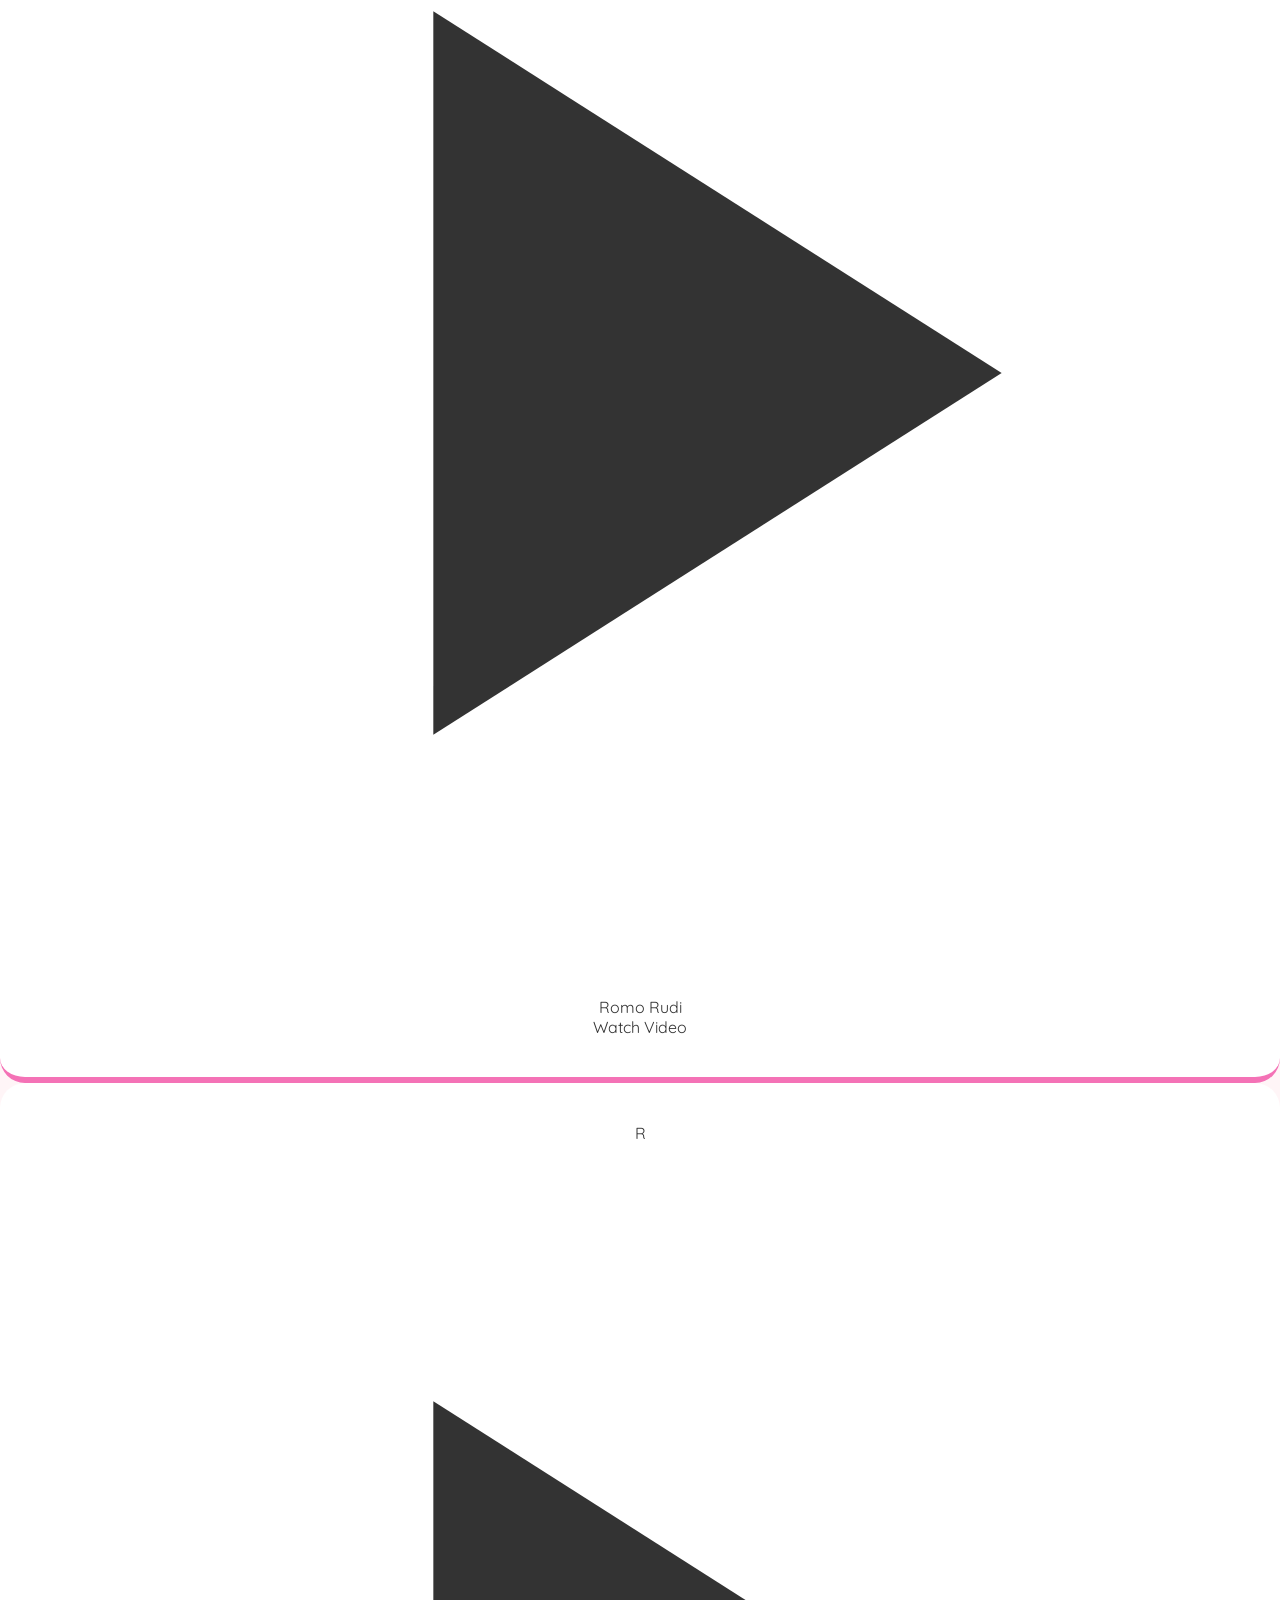
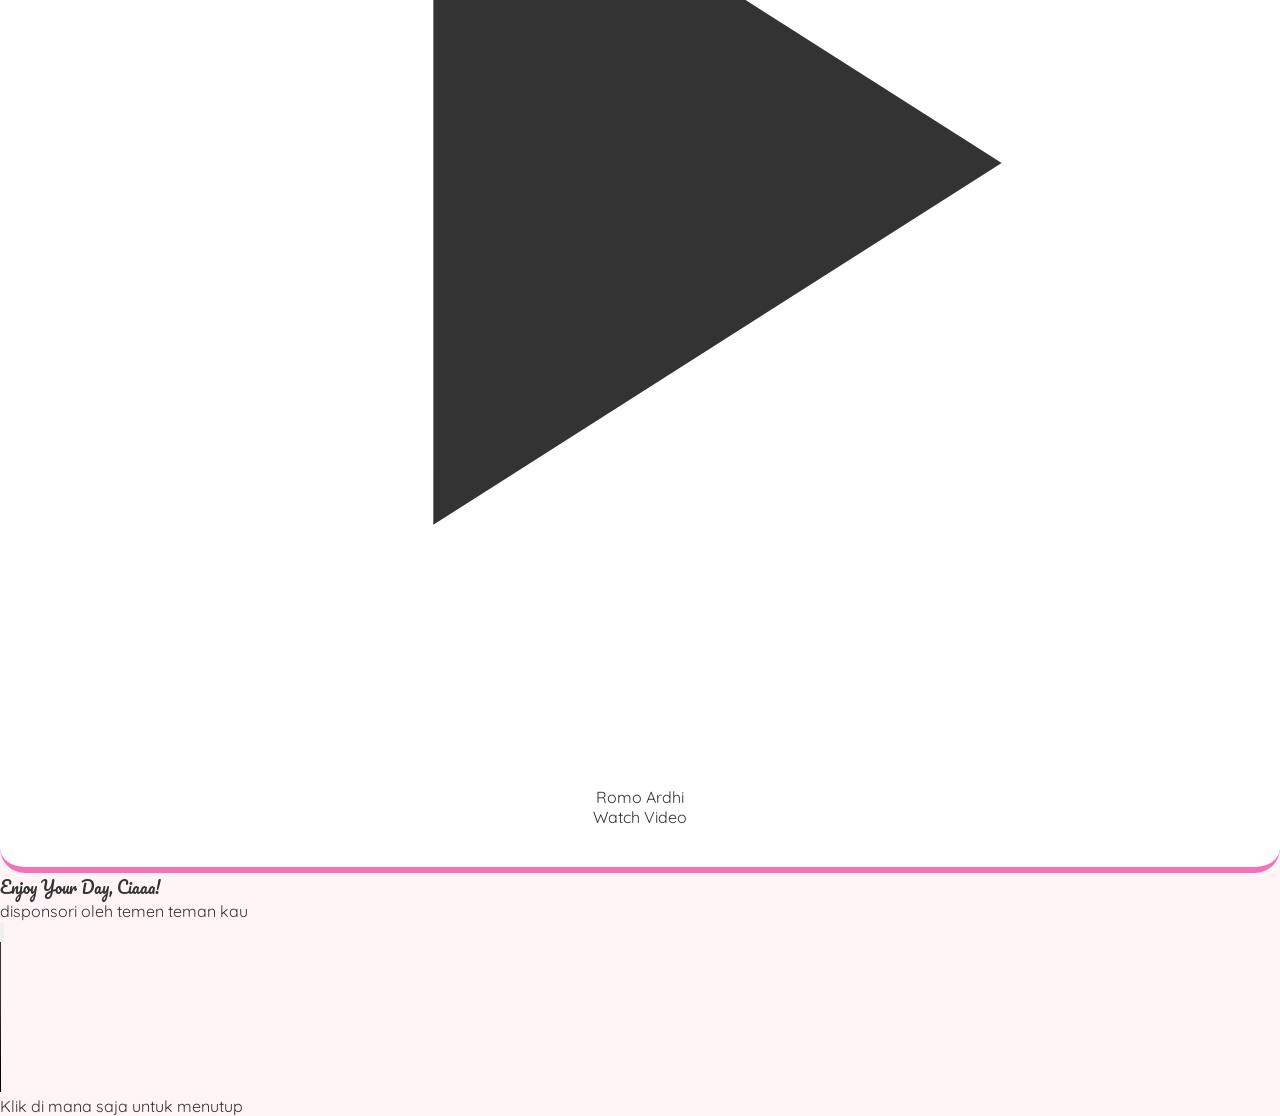
==== commit 09dfc38b: "Update main.html" ====
--- a/main.html
+++ b/main.html
@@ -372,7 +372,7 @@
                 <p class="font-bold text-gray-800">Eleonora</p>
                 <p class="text-xs text-pink-400 mt-2 italic font-bold">Tap to read</p>
             </div>
-            <div class="friend-card" onclick="openPop('assets/Alex.jpeg')">
+            <div class="friend-card" onclick="openPop('assets/IMG_20260405_080921.jpg')">
                 <div class="w-20 h-20 bg-pink-50 rounded-full mx-auto mb-4 flex items-center justify-center font-bold text-pink-600 text-2xl shadow-inner">A</div>
                 <p class="font-bold text-gray-800">Alex</p>
                 <p class="text-xs text-pink-400 mt-2 italic font-bold">Tap to read</p>
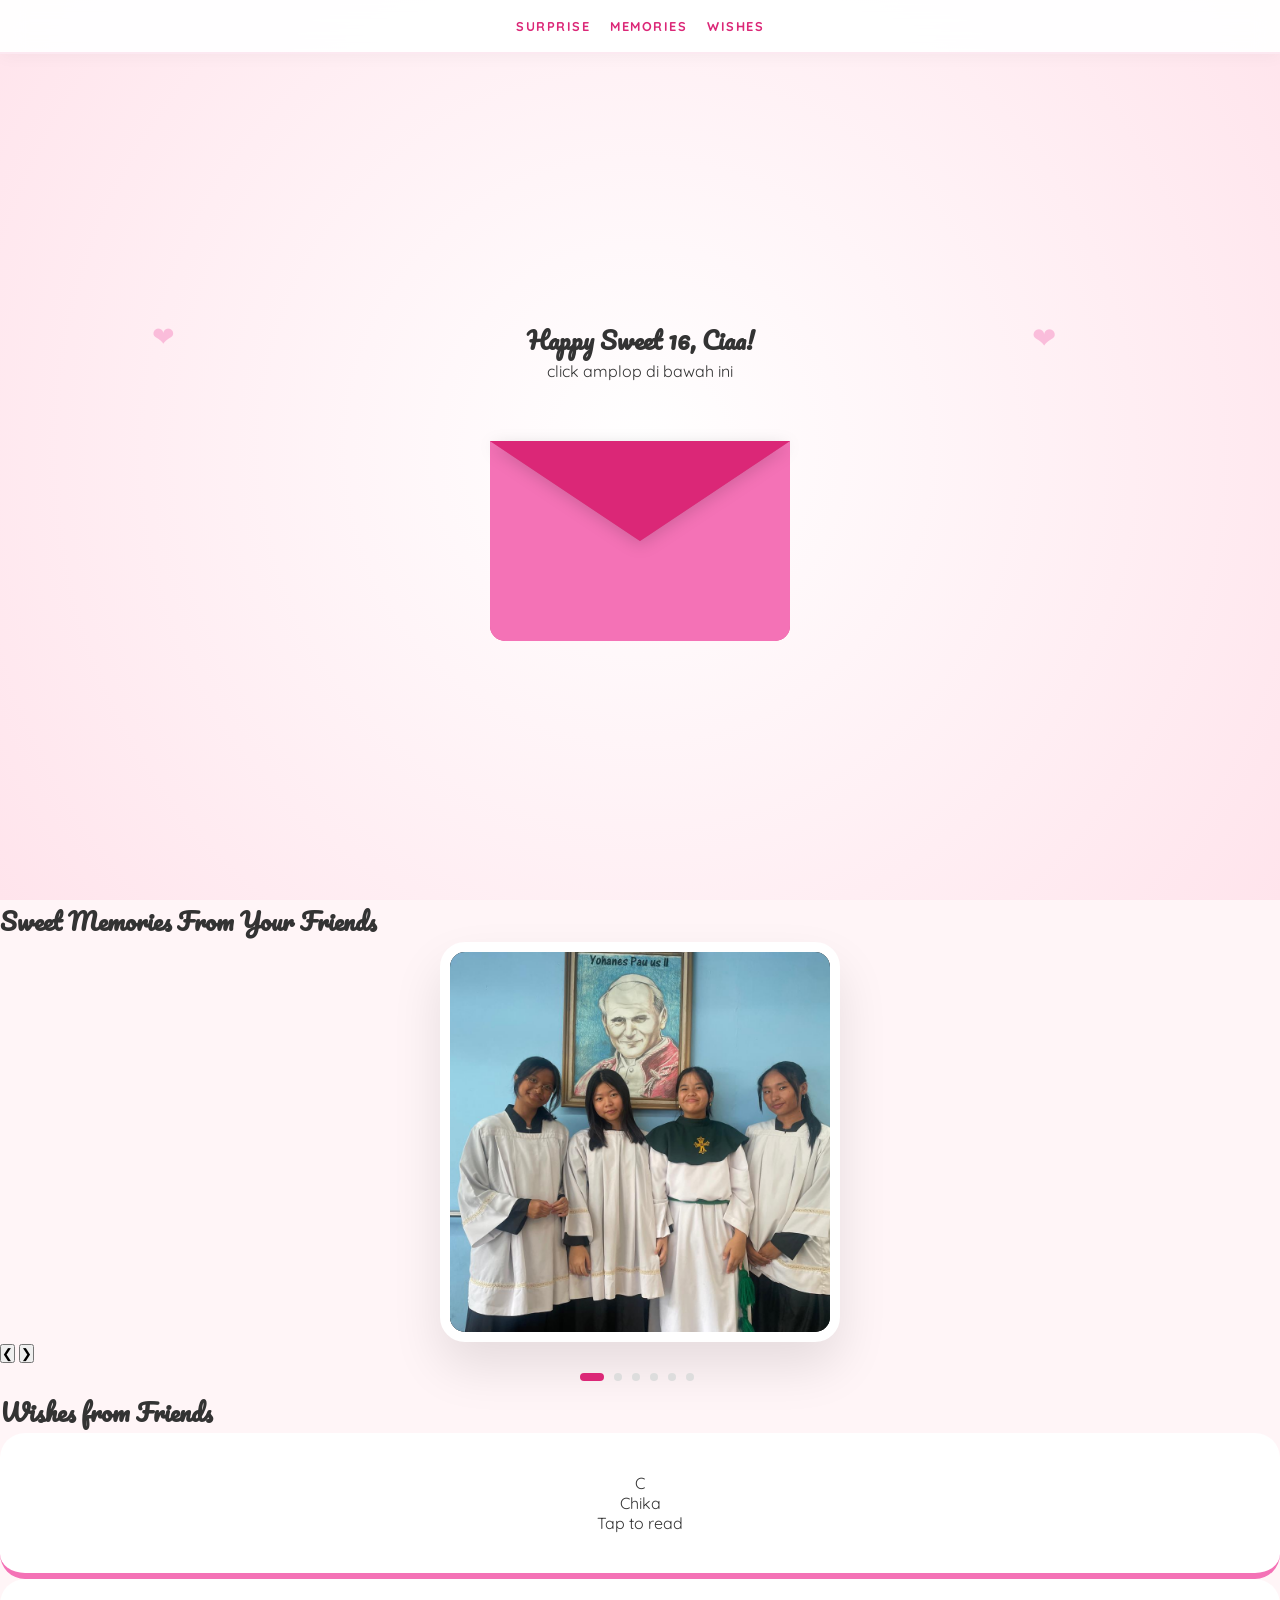
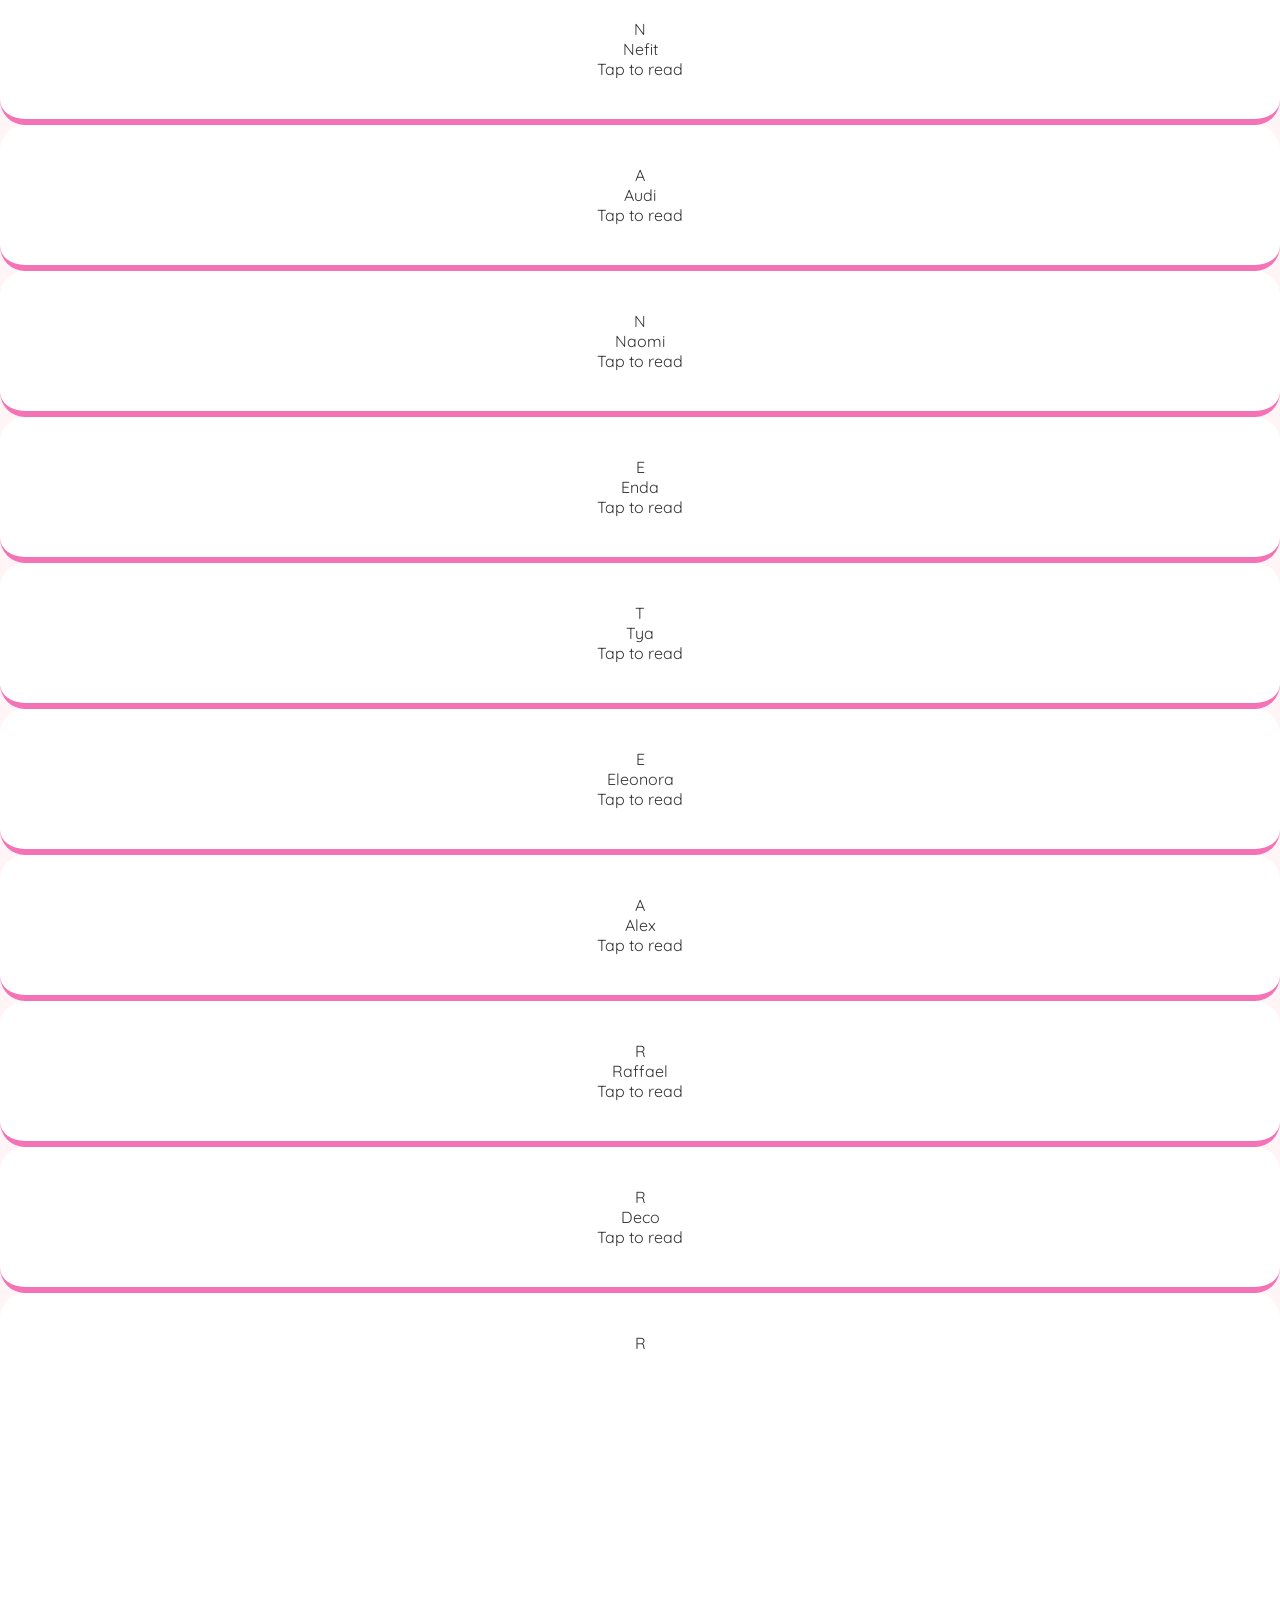
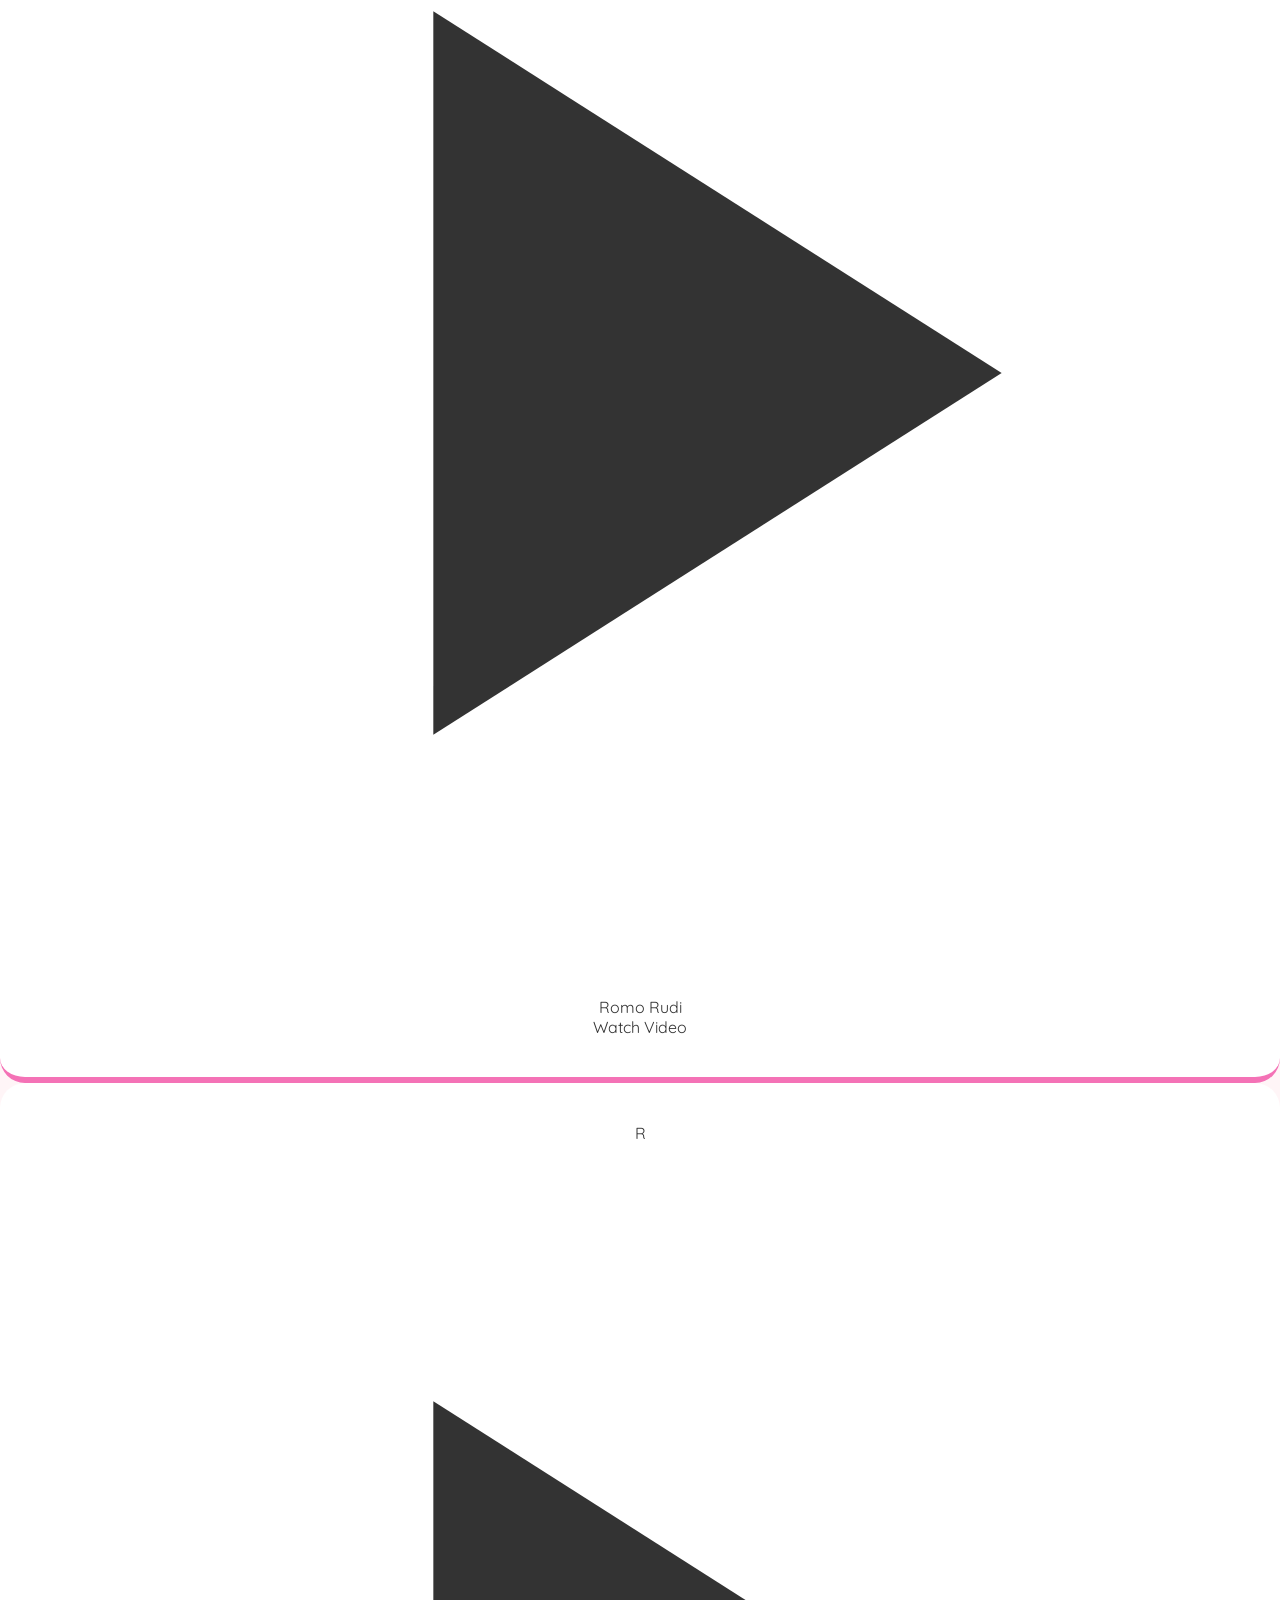
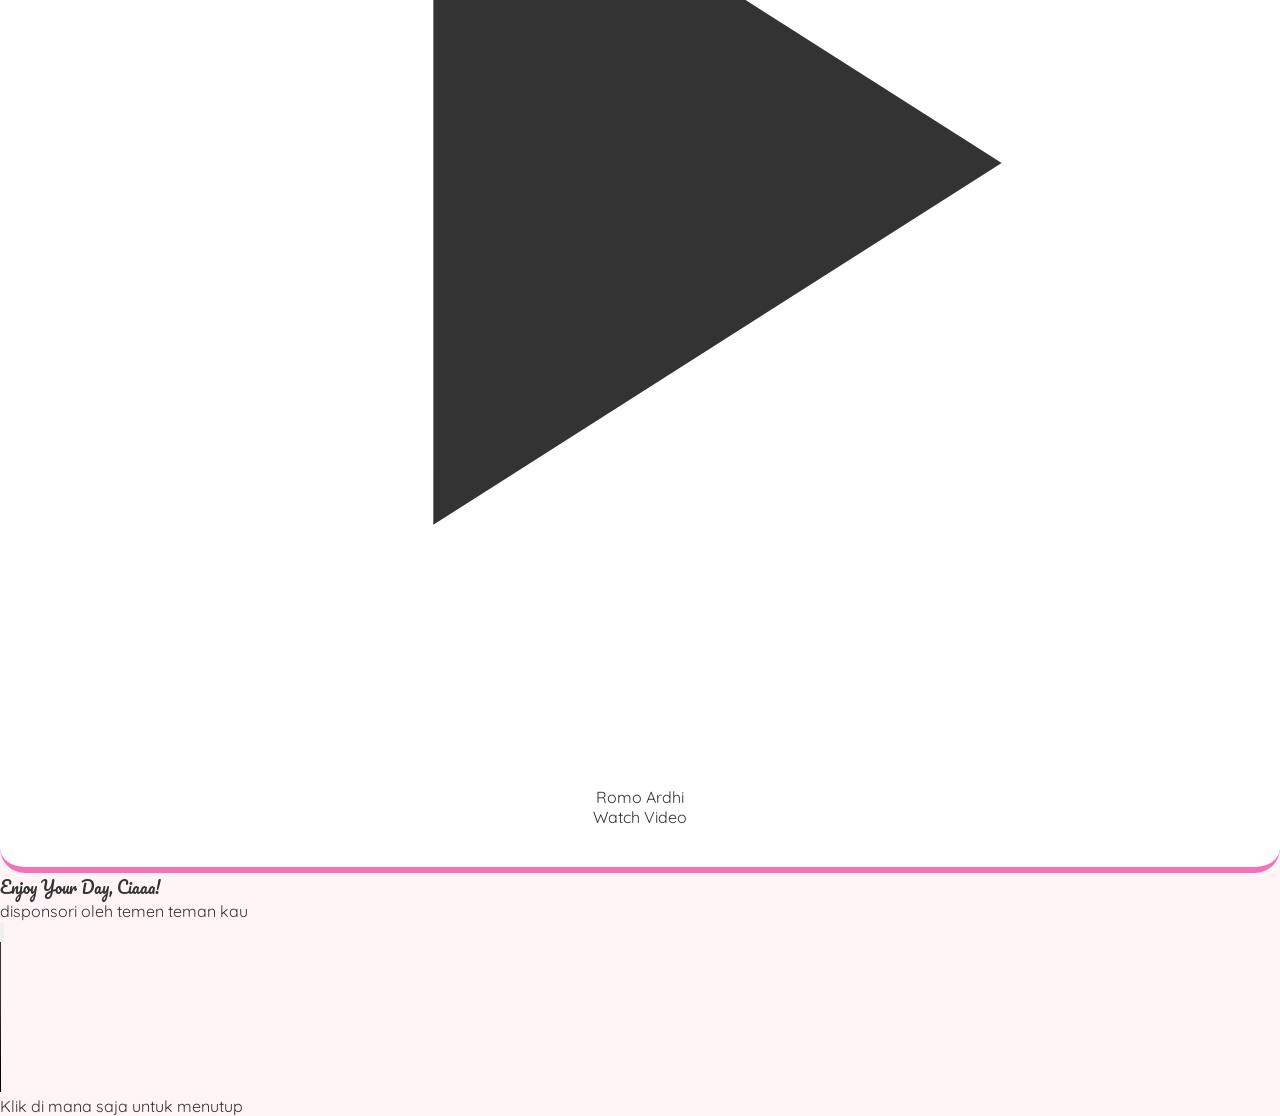
==== commit 0f140058: "Update main.html" ====
--- a/main.html
+++ b/main.html
@@ -277,8 +277,7 @@
                 <div class="slide"><img src="assets/7.jpeg"></div>
                 <div class="slide"><img src="assets/8.jpeg"></div>
                 <div class="slide"><img src="assets/9.jpeg"></div>
-                <div class="slide"><img src="assets/10.jpeg"></div>
-                <div class="slide"><img src="assets/11.jpeg"></div>
+                <div class="slide"><img src="assets/10.png"></div>
                 <div class="slide relative overflow-hidden bg-black">
                     <video class="w-full h-full object-cover" autoplay muted loop playsinline>
                         <source src="assets/V8.mp4" type="video/mp4">
@@ -286,8 +285,8 @@
                     </video>
                     <div class="absolute inset-0 bg-black/10 pointer-events-none"></div>
                 </div>
-                <div class="slide"><img src="assets/12.jpeg"></div>
-                <div class="slide"><img src="assets/13.jpeg"></div>
+                <div class="slide"><img src="assets/11.JPG"></div>
+                <div class="slide"><img src="assets/12.JPG"></div>
                 <div class="slide relative overflow-hidden bg-black">
                     <video class="w-full h-full object-cover" autoplay muted loop playsinline>
                         <source src="assets/V6.mp4" type="video/mp4">
@@ -295,10 +294,9 @@
                     </video>
                     <div class="absolute inset-0 bg-black/10 pointer-events-none"></div>
                 </div>
+                <div class="slide"><img src="assets/13.jpeg"></div>
                 <div class="slide"><img src="assets/14.jpeg"></div>
                 <div class="slide"><img src="assets/15.jpeg"></div>
-                <div class="slide"><img src="assets/16.jpeg"></div>
-                <div class="slide"><img src="assets/17.jpeg"></div>
                 <div class="slide relative overflow-hidden bg-black">
                     <video class="w-full h-full object-cover" autoplay muted loop playsinline>
                         <source src="assets/V4.mp4" type="video/mp4">
@@ -306,11 +304,10 @@
                     </video>
                     <div class="absolute inset-0 bg-black/10 pointer-events-none"></div>
                 </div>
+                <div class="slide"><img src="assets/16.jpeg"></div>
+                <div class="slide"><img src="assets/17.jpeg"></div>
                 <div class="slide"><img src="assets/18.jpeg"></div>
                 <div class="slide"><img src="assets/19.jpeg"></div>
-                <div class="slide"><img src="assets/20.jpeg"></div>
-                <div class="slide"><img src="assets/21.jpeg"></div>
-                <div class="slide"><img src="assets/22.jpeg"></div>
                 <div class="slide relative overflow-hidden bg-black">
                     <video class="w-full h-full object-cover" autoplay muted loop playsinline>
                         <source src="assets/V7.mp4" type="video/mp4">
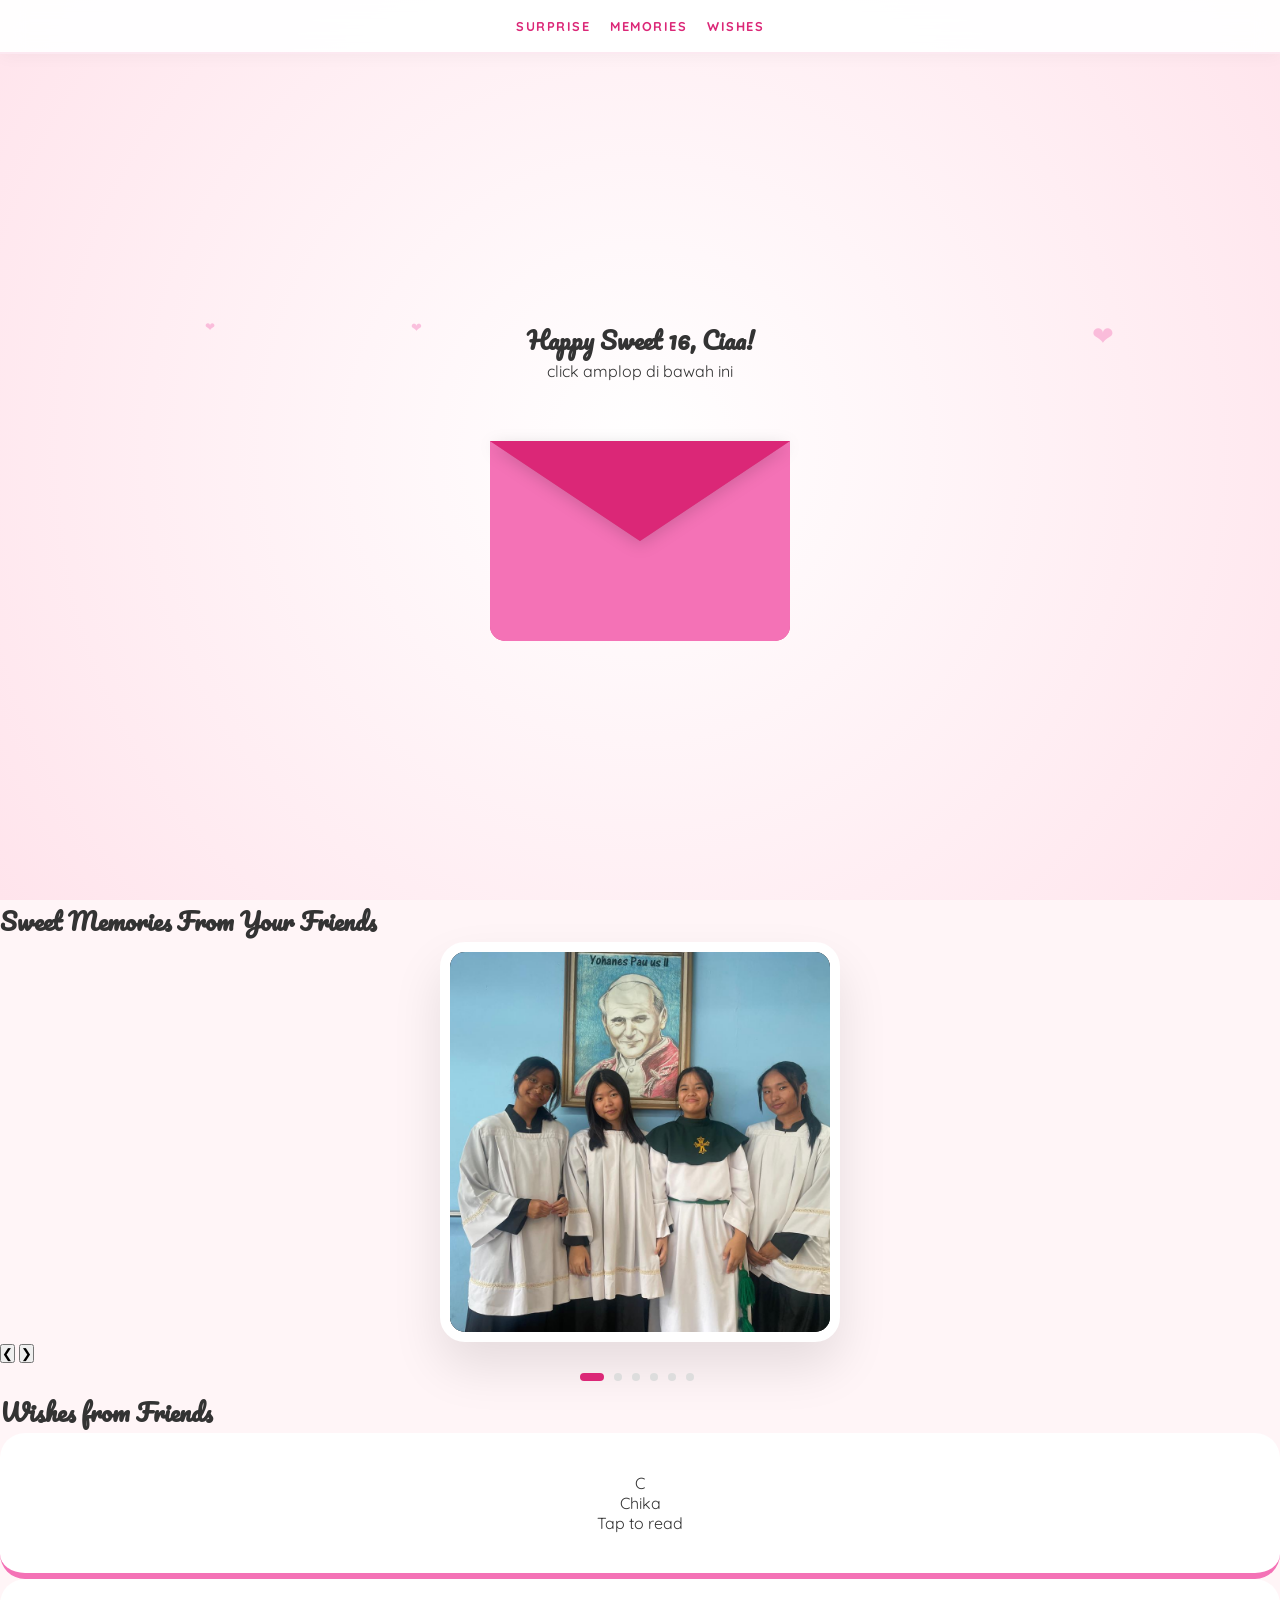
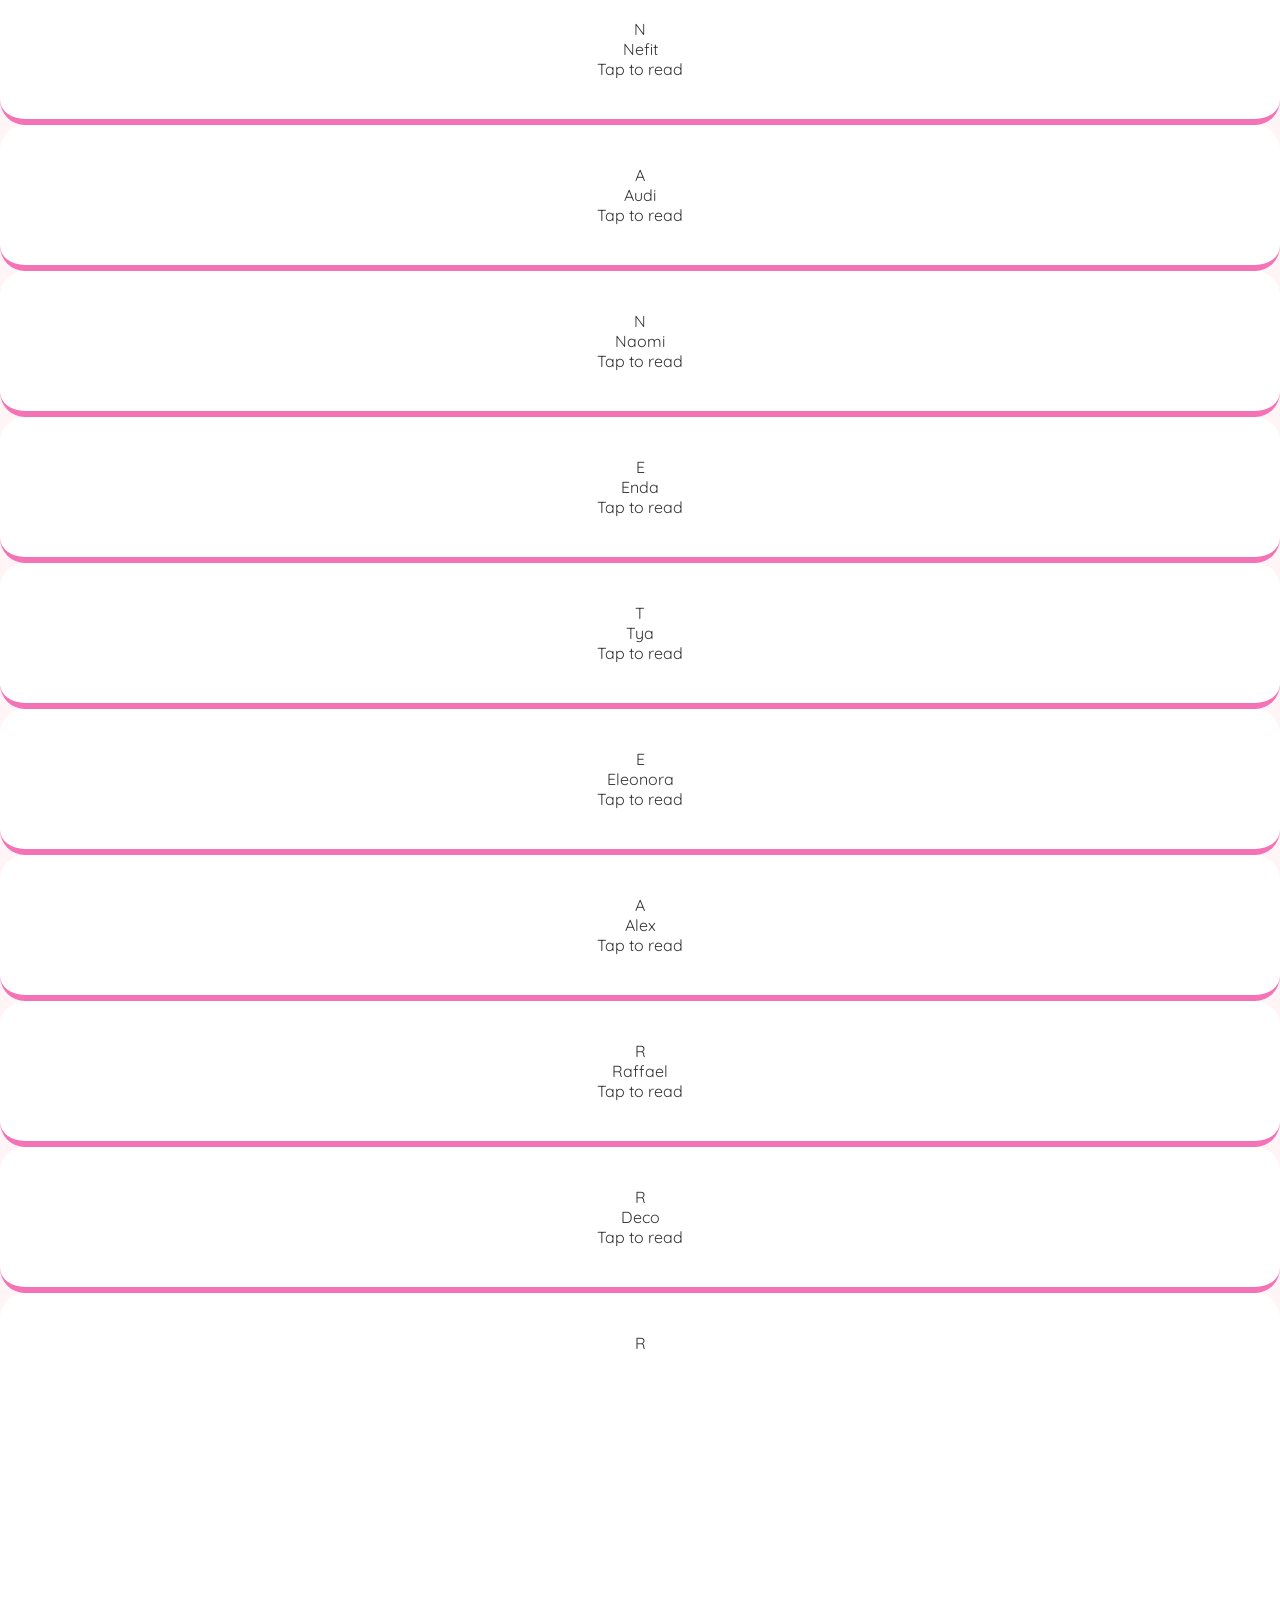
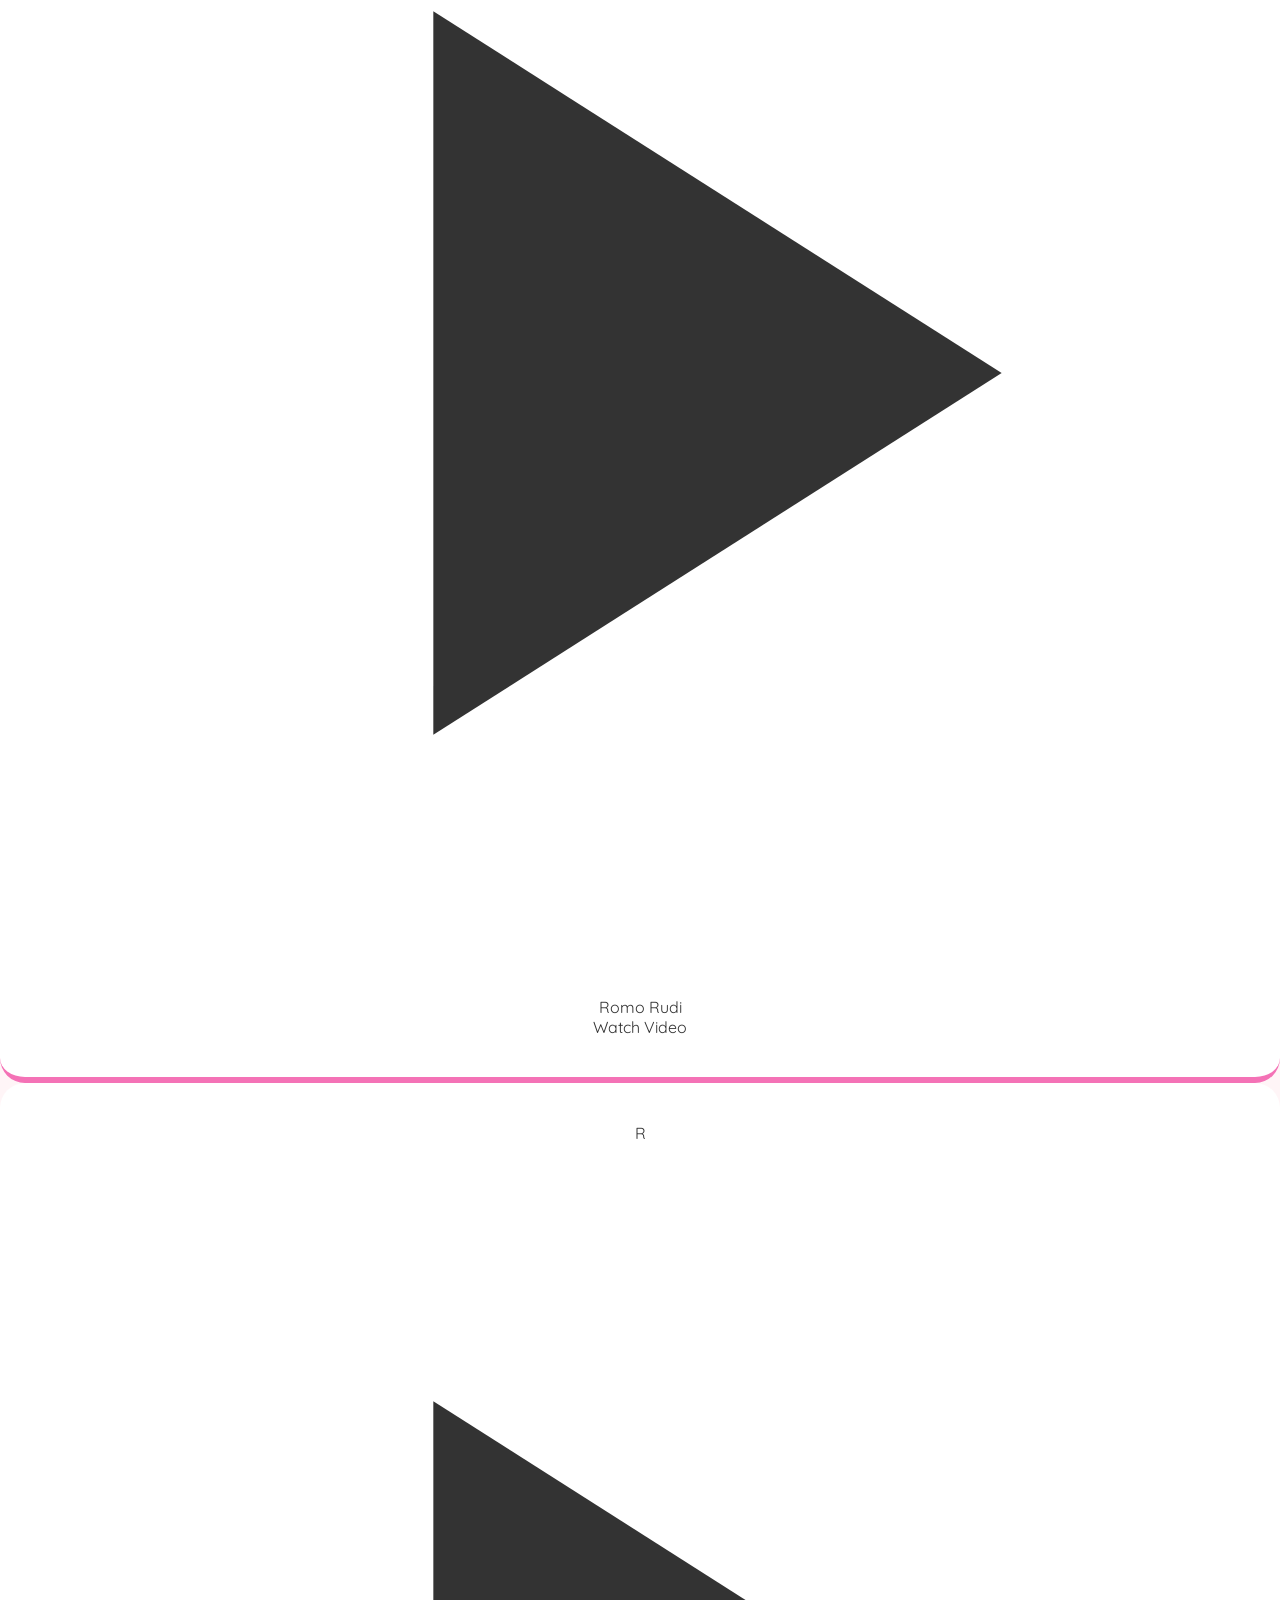
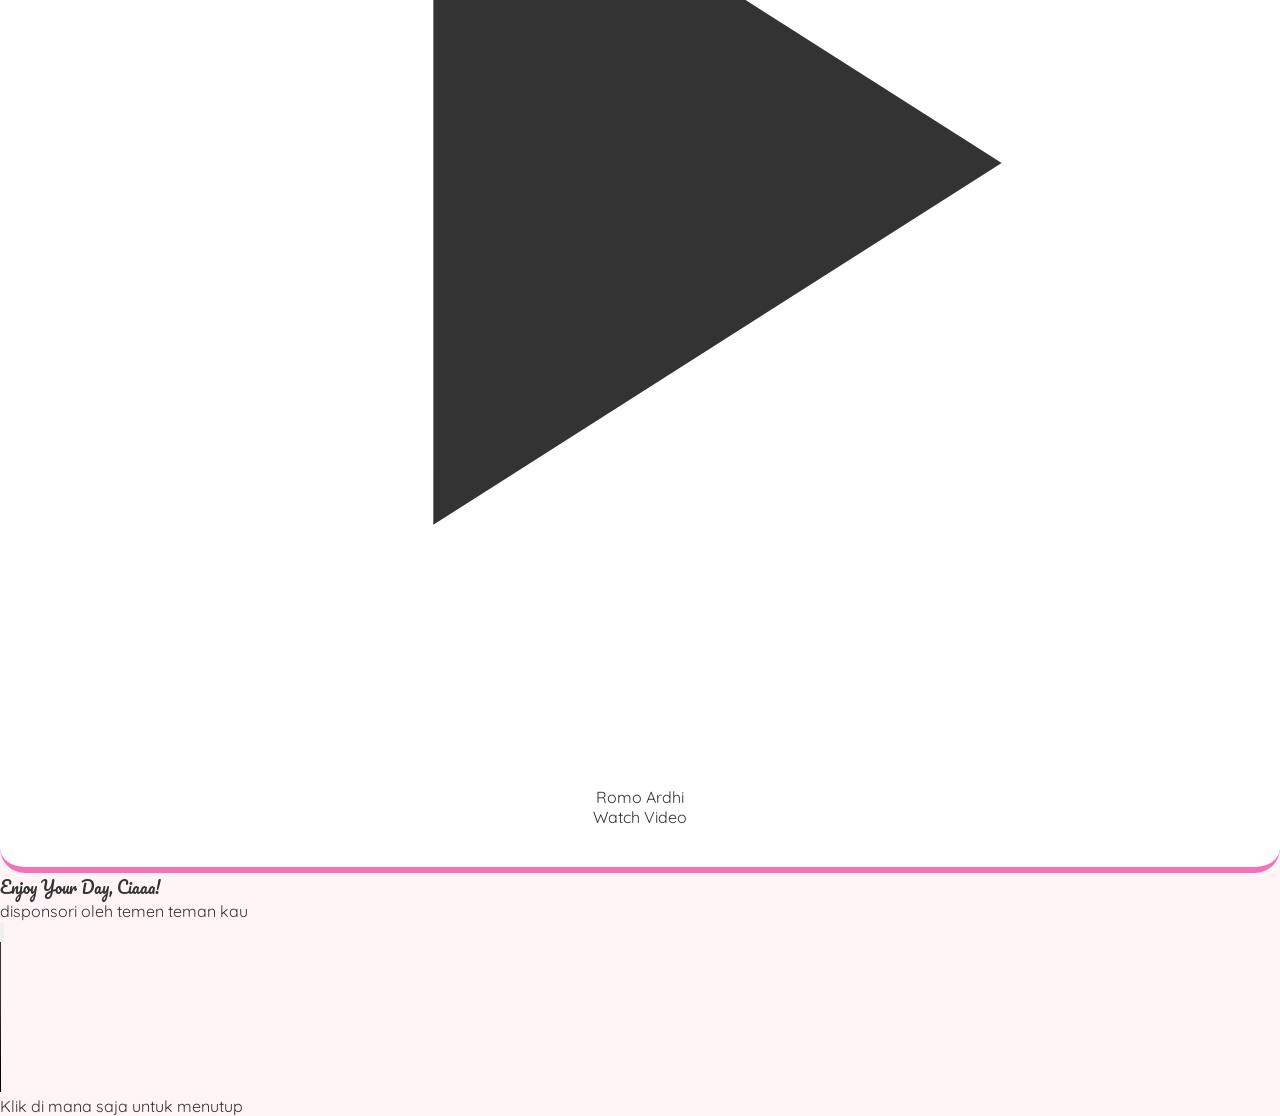
==== commit 391fdf37: "Update main.html" ====
--- a/main.html
+++ b/main.html
@@ -237,9 +237,9 @@
                     <div class="text-left space-y-5">
                         <h2 class="font-pacifico text-pink-600 text-2xl">HAIIIAI CIAAA</h2>
                         <div class="text-gray-700 text-sm md:text-base leading-relaxed space-y-4">
-                            <p>Ui, gila ya kamu udah 16 aja! (udah samaan nih umurnyaa aowowakwao). Dari semua hal random yang selalu kamu lakuin, semua hal ntah tb tb crashout, moodswing, always melet anywhere, kamu tetep jadi sosok yang paling asik, lucuu, dan juga pengertiann.</p>
-                            <p>Semoga di umur baru ini (yang udah samaan ini) kamuu makin bahagia yess, makin sering ketawa bukan nangis, makin pinterrr, makin sering melet dan tetep jadi Cia yang akuu kenal (Cia yang selalu dengerin keluh kesah aku yang ga ada maknanya itu wkwkwk). I know kamu mulai sibuk bangett apalagi kelas 11 nanti, so jangan biarin aku dan lainnya ditelan waktu yaa</p>
-                            <p>Makasih Bangettt yaaa udah jadi temen terbaik akuu (walau baru beberapa bulan oakwoakowak), Maaff kaloo selamaa inii akuu ndaa bisa kasi yang terbaikk, tapi semoga dengan ini cia bisa maapin semua kesalahan aku wkwkwkwk. Zuzur maaf kalo design nya jelek sama ngerayainnya online aowkowakwaok, udah lama nda ngoding soalnya wowkaowak. Udah ah kepanjangan, Happy birthdayy yaayayaaaa Ciaaa! God Bless Youuu 🎉 JANGAN LUPAA YAA ADAA KEJUTAN DIBAWAHH</p>
+                            <p>Ui, gila ya kamu udah 16 aja! (udah samaan nih umurnyaa aowowakwao). Dari semua hal random yang selalu kamu lakuin, semua hal ntah tb tb crashout, moodswing, always melet anywhere, kamu tetep jadi sosok yang paling asik, lucuu, dan juga pengertiann. Semoga di ulang tahun kamu yang ke 16 ini, kamu bisa nemuin orang yang baikk, yang selalu care sama kamuu, because you deserve all of thatt.</p>
+                            <p>Semoga di umur baru ini (yang udah samaan ini) kamuu makin bahagia, cita citanya tercapai, yang diinginkan dapat tercapaii yess, makin sering ketawa bukan nangis, makin pinterrr, makin sering melet dan tetep jadi Cia yang akuu kenal. I know kamu mulai sibuk bangett apalagi kelas 11 nanti, so jangan biarin aku dan lainnya ditelan oleh waktu yaa</p>
+                            <p>Thankyouu Bangettt yaaa udah jadi temen terbaik akuu (walau baru beberapa bulan oakwoakowak) i'm so happy to have you in my life. Maaff kaloo selamaa inii akuu ndaa bisa kasi yang terbaikk, tapi semoga dengan ini cia bisa maapin semua kesalahan aku yaa wkwkwkwk. Zuzur maaf kalo design nya jelek sama ngerayainnya online aowkowakwaok. Udah ah kepanjangan, Happy birthdayy yaayayaaaa Ciaaa! God Bless Youuu 🎉 JANGAN LUPAA YAA ADAA SOMETHING DIBAWAHH</p>
                             <div class="pt-6 border-t border-pink-50 text-center">
                                 <p class="font-bold text-pink-500 text-xl italic">maaf ndaa bisaa ngerayainn</p>
                             </div>
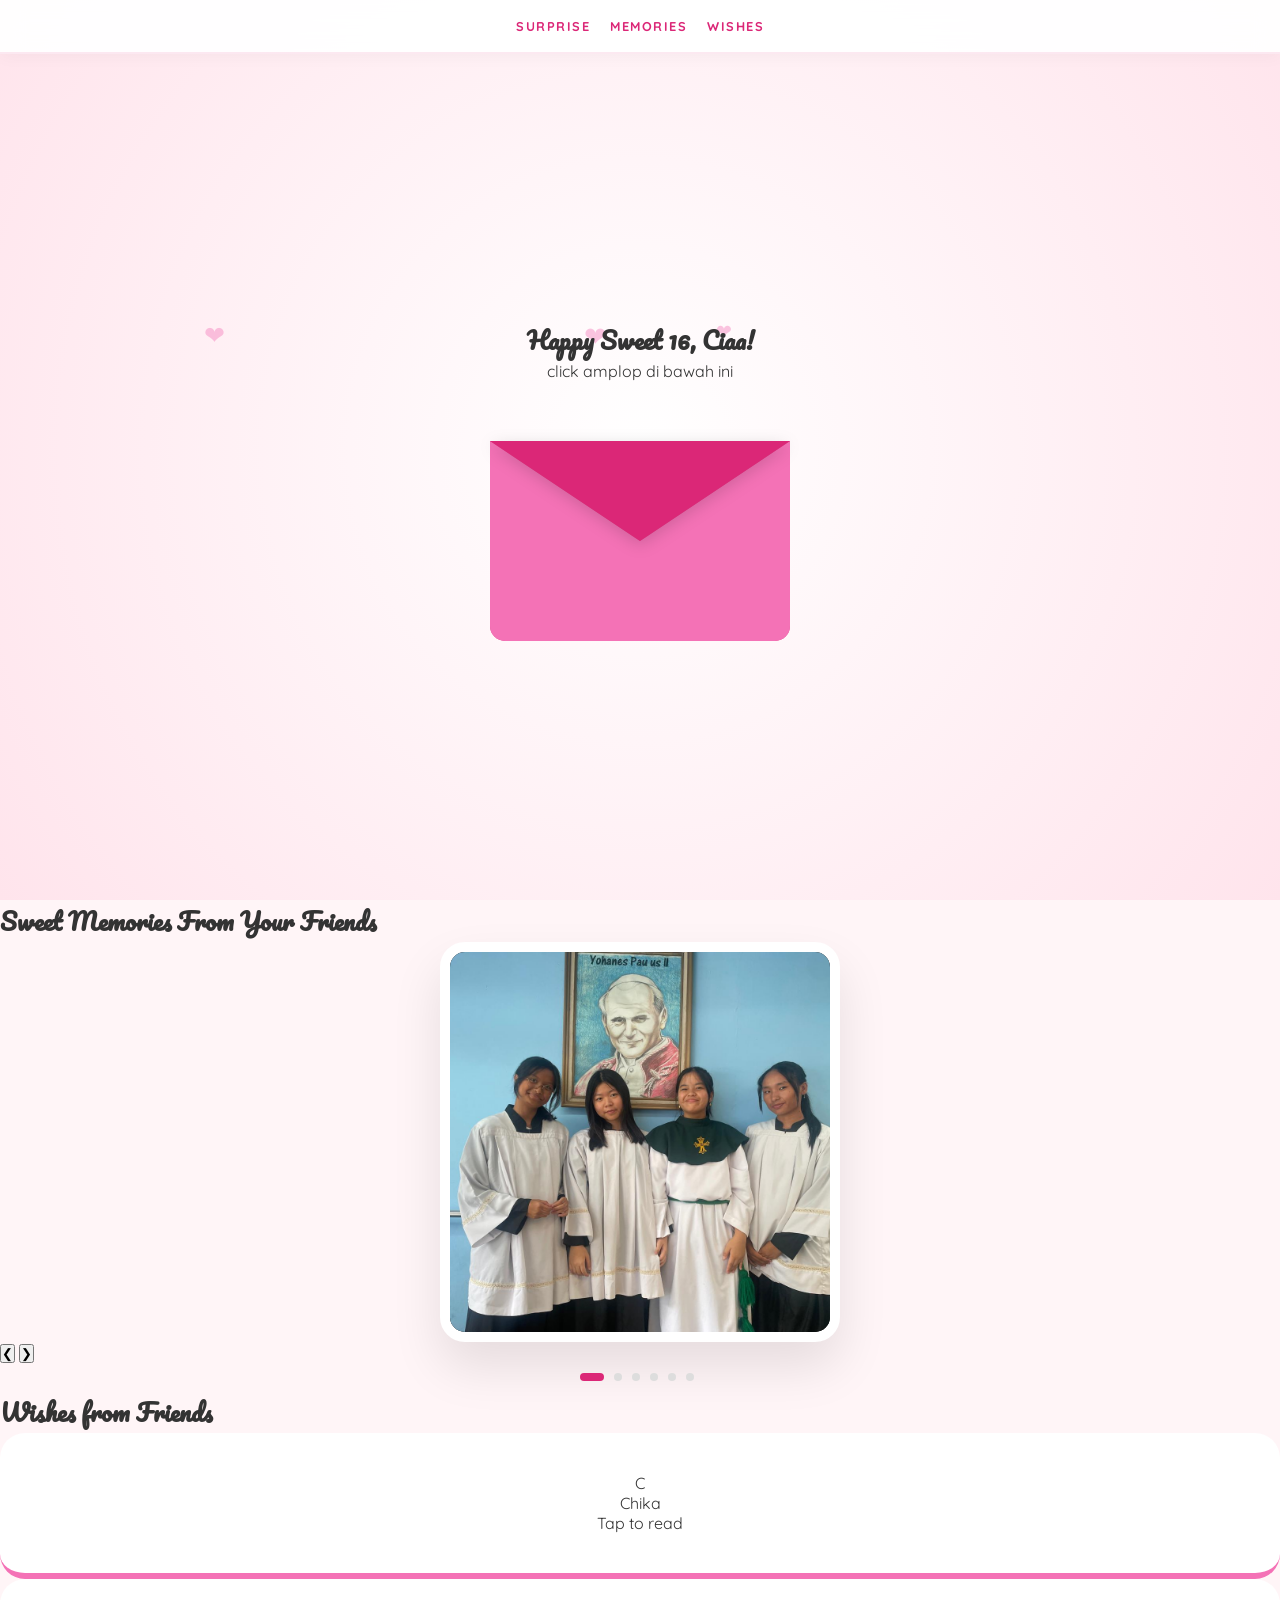
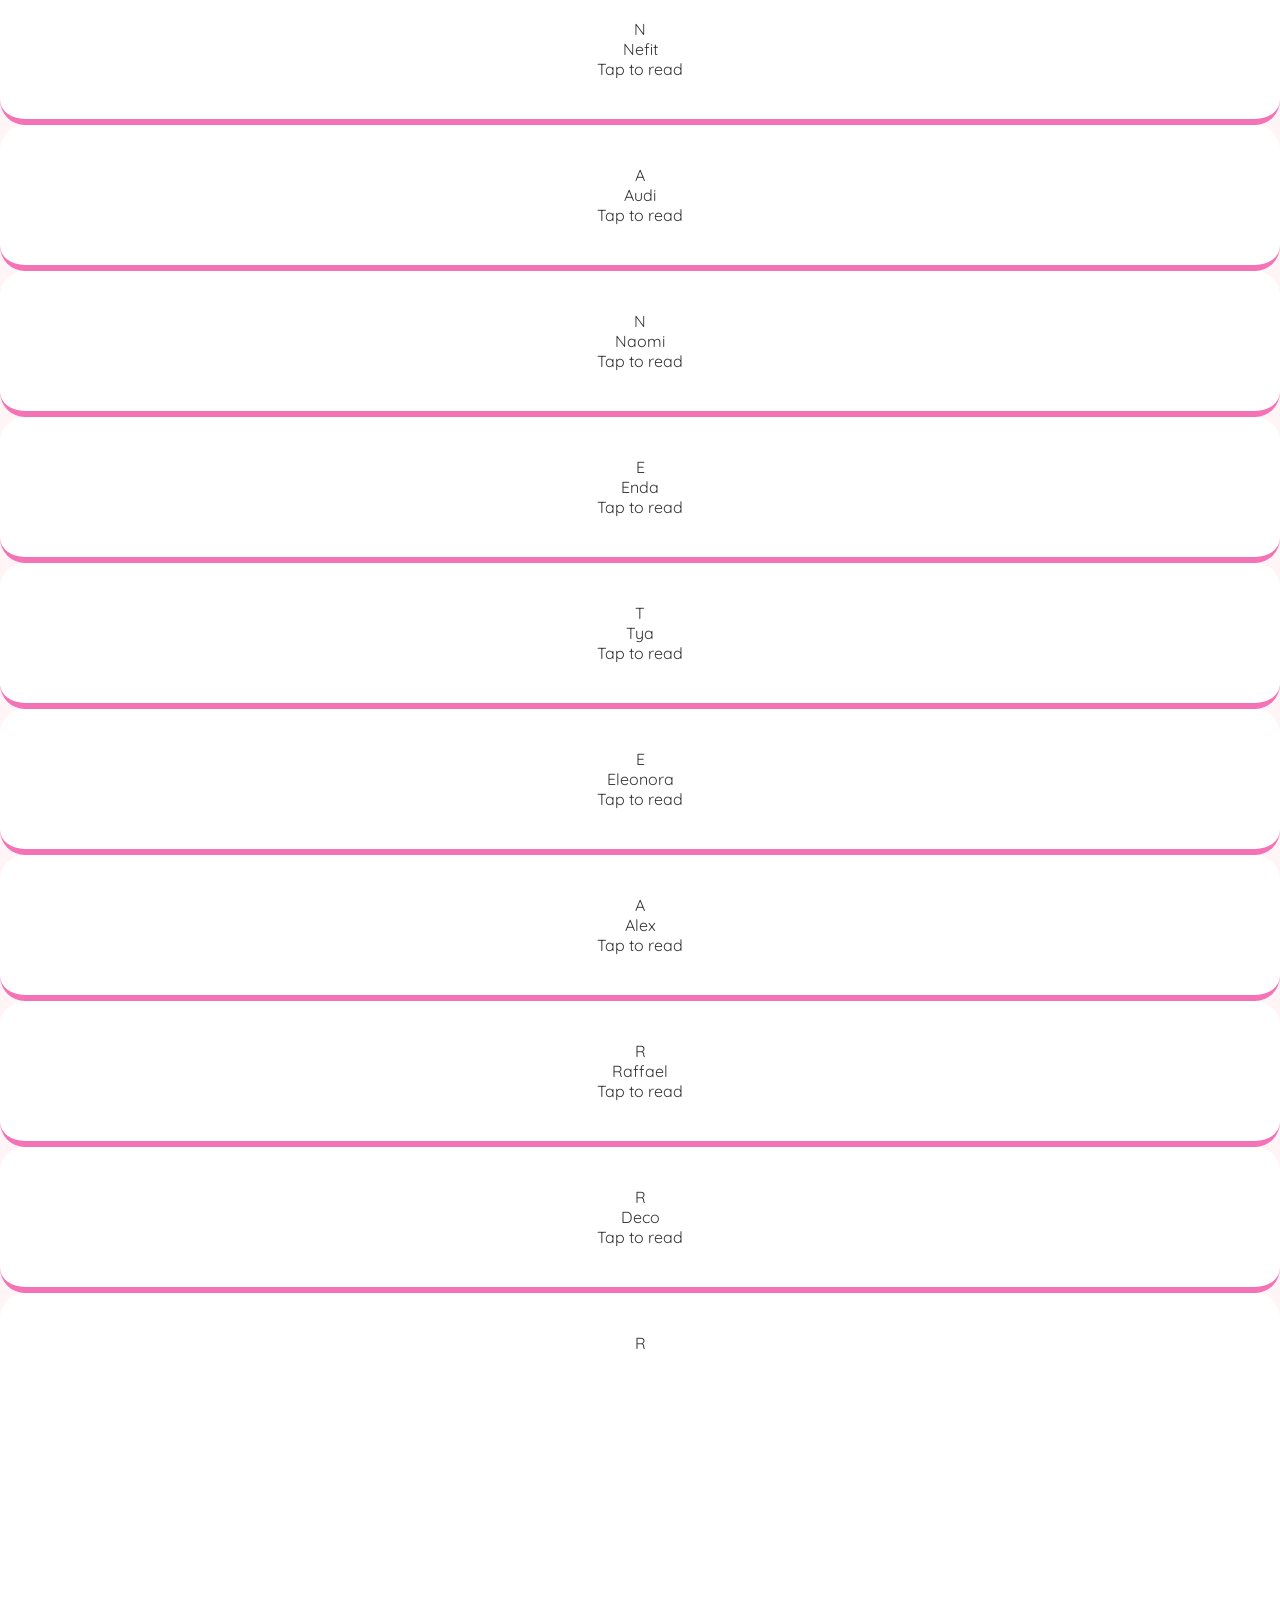
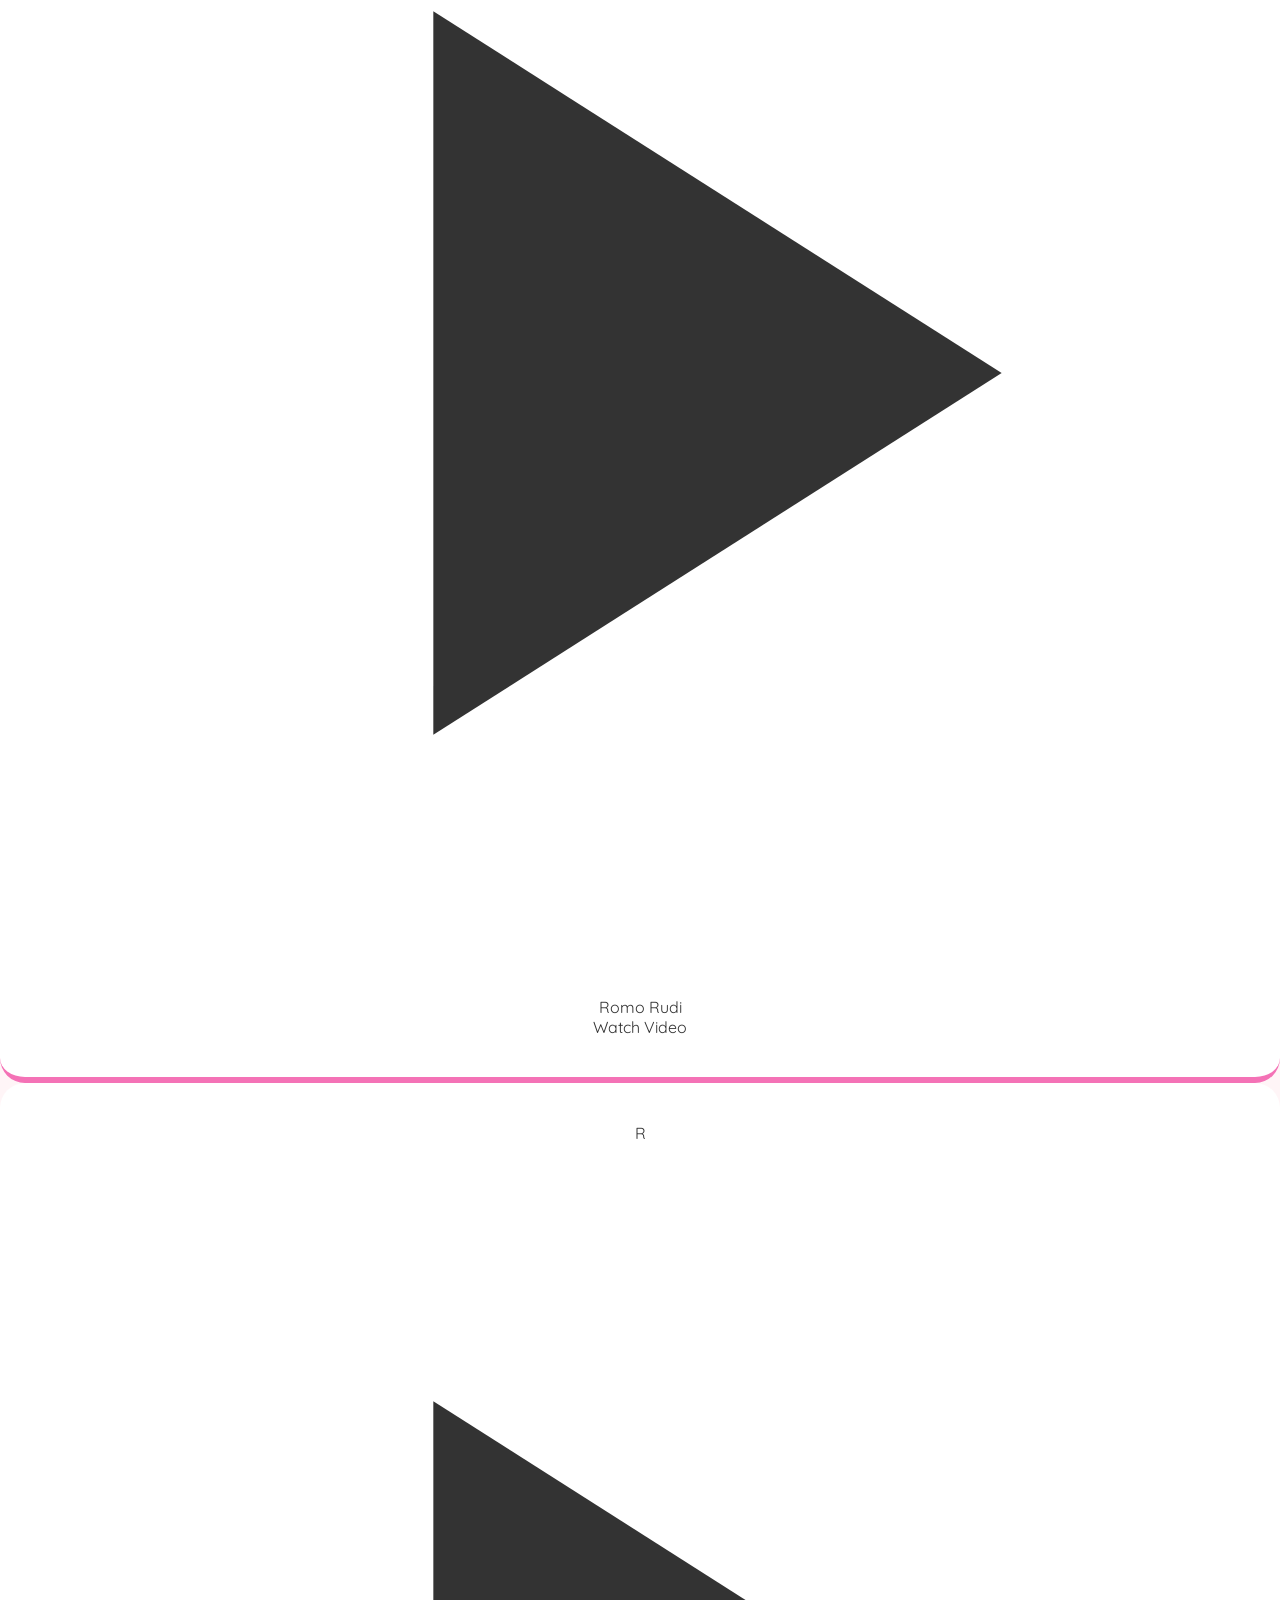
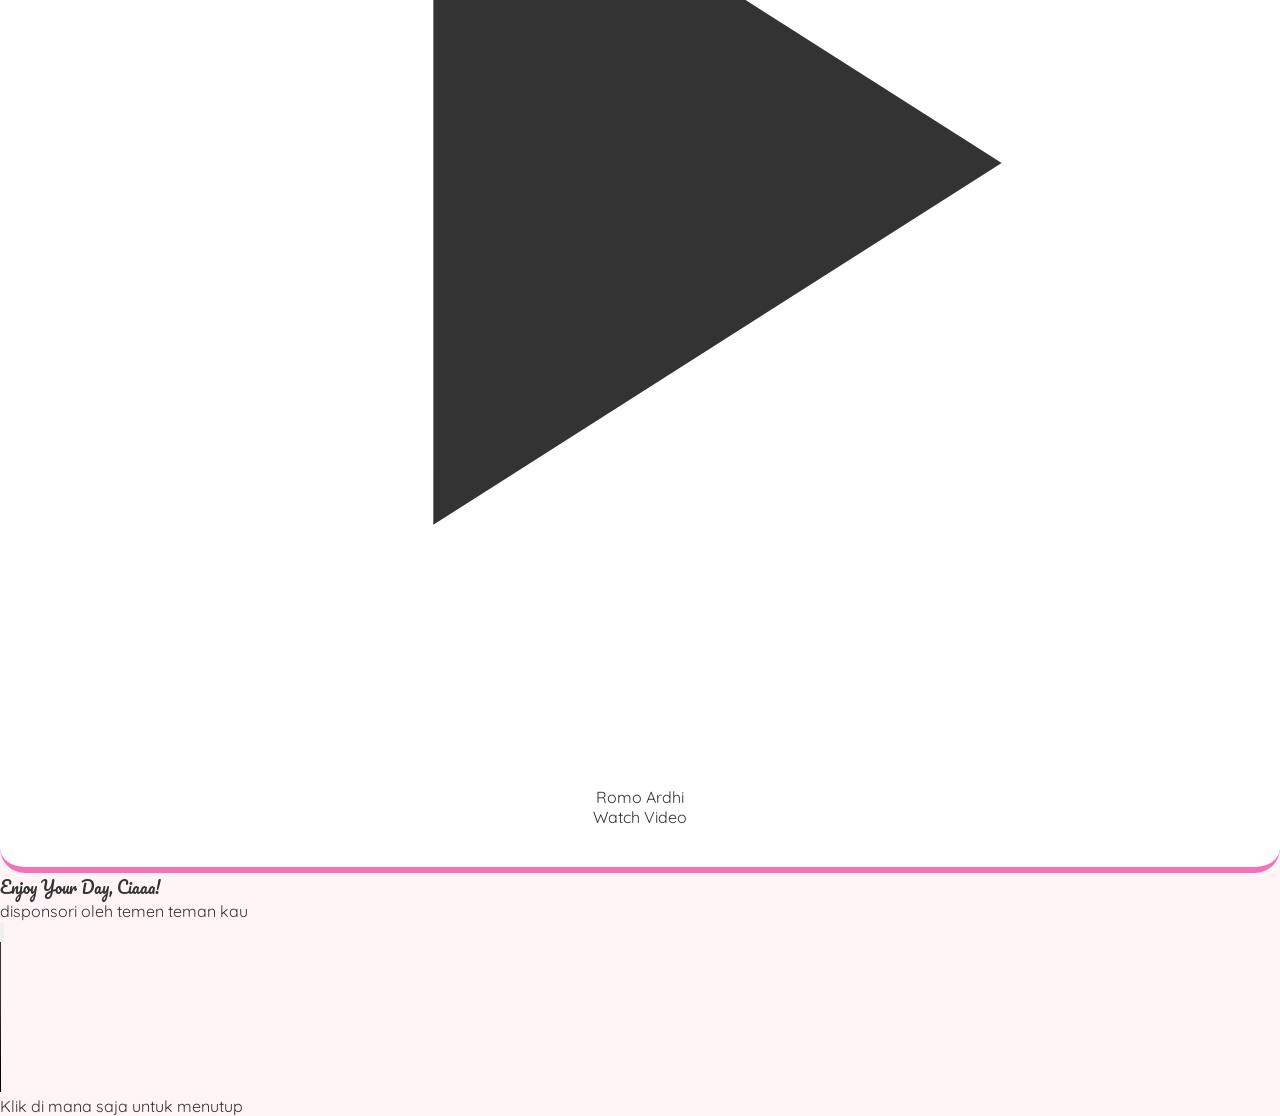
==== commit 684b1287: "Update main.html" ====
--- a/main.html
+++ b/main.html
@@ -334,58 +334,58 @@
     <section id="wishes" class="py-24 px-6">
         <h2 class="text-center font-pacifico text-4xl text-pink-500 mb-16">Wishes from Friends</h2>
         <div class="grid grid-cols-2 md:grid-cols-4 gap-6 max-w-6xl mx-auto">
-            <div class="friend-card" onclick="openPop('assets/Chika.jpeg')">
+            <div class="friend-card" onclick="openPop('assets/Chika.jpeg')" loading="lazy">
                 <div class="w-20 h-20 bg-pink-50 rounded-full mx-auto mb-4 flex items-center justify-center font-bold text-pink-600 text-2xl shadow-inner">C</div>
                 <p class="font-bold text-gray-800">Chika</p>
                 <p class="text-xs text-pink-400 mt-2 italic font-bold">Tap to read</p>
             </div>
-            <div class="friend-card" onclick="openPop('assets/Nefit.jpeg')">
+            <div class="friend-card" onclick="openPop('assets/Nefit.jpeg')" loading="lazy">
                 <div class="w-20 h-20 bg-pink-50 rounded-full mx-auto mb-4 flex items-center justify-center font-bold text-pink-600 text-2xl shadow-inner">N</div>
                 <p class="font-bold text-gray-800">Nefit</p>
                 <p class="text-xs text-pink-400 mt-2 italic font-bold">Tap to read</p>
             </div>
-            <div class="friend-card" onclick="openPop('assets/Audi.jpg')">
+            <div class="friend-card" onclick="openPop('assets/Audi.jpg')" loading="lazy">
                 <div class="w-20 h-20 bg-pink-50 rounded-full mx-auto mb-4 flex items-center justify-center font-bold text-pink-600 text-2xl shadow-inner">A</div>
                 <p class="font-bold text-gray-800">Audi</p>
                 <p class="text-xs text-pink-400 mt-2 italic font-bold">Tap to read</p>
             </div>
-            <div class="friend-card" onclick="openPop('assets/Naomi.jpeg')">
+            <div class="friend-card" onclick="openPop('assets/Naomi.jpeg')" loading="lazy">
                 <div class="w-20 h-20 bg-pink-50 rounded-full mx-auto mb-4 flex items-center justify-center font-bold text-pink-600 text-2xl shadow-inner">N</div>
                 <p class="font-bold text-gray-800">Naomi</p>
                 <p class="text-xs text-pink-400 mt-2 italic font-bold">Tap to read</p>
             </div>
-            <div class="friend-card" onclick="openPop('assets/Enda.jpg')">
+            <div class="friend-card" onclick="openPop('assets/Enda.jpg')" loading="lazy">
                 <div class="w-20 h-20 bg-pink-50 rounded-full mx-auto mb-4 flex items-center justify-center font-bold text-pink-600 text-2xl shadow-inner">E</div>
                 <p class="font-bold text-gray-800">Enda</p>
                 <p class="text-xs text-pink-400 mt-2 italic font-bold">Tap to read</p>
             </div>
-            <div class="friend-card" onclick="openPop('assets/Tya.jpg')">
+            <div class="friend-card" onclick="openPop('assets/Tya.jpg')" loading="lazy">
                 <div class="w-20 h-20 bg-pink-50 rounded-full mx-auto mb-4 flex items-center justify-center font-bold text-pink-600 text-2xl shadow-inner">T</div>
                 <p class="font-bold text-gray-800">Tya</p>
                 <p class="text-xs text-pink-400 mt-2 italic font-bold">Tap to read</p>
             </div>
-            <div class="friend-card" onclick="openPop('assets/IMG_20260404_123027.jpg')">
+            <div class="friend-card" onclick="openPop('assets/IMG_20260404_123027.jpg')" loading="lazy">
                 <div class="w-20 h-20 bg-pink-50 rounded-full mx-auto mb-4 flex items-center justify-center font-bold text-pink-600 text-2xl shadow-inner">E</div>
                 <p class="font-bold text-gray-800">Eleonora</p>
                 <p class="text-xs text-pink-400 mt-2 italic font-bold">Tap to read</p>
             </div>
-            <div class="friend-card" onclick="openPop('assets/IMG_20260405_080921.jpg')">
+            <div class="friend-card" onclick="openPop('assets/IMG_20260405_080921.jpg')" loading="lazy">
                 <div class="w-20 h-20 bg-pink-50 rounded-full mx-auto mb-4 flex items-center justify-center font-bold text-pink-600 text-2xl shadow-inner">A</div>
                 <p class="font-bold text-gray-800">Alex</p>
                 <p class="text-xs text-pink-400 mt-2 italic font-bold">Tap to read</p>
             </div>
-            <div class="friend-card" onclick="openPop('assets/IMG_20260404_130729.jpg')">
+            <div class="friend-card" onclick="openPop('assets/IMG_20260404_130729.jpg')" loading="lazy">
                 <div class="w-20 h-20 bg-pink-50 rounded-full mx-auto mb-4 flex items-center justify-center font-bold text-pink-600 text-2xl shadow-inner">R</div>
                 <p class="font-bold text-gray-800">Raffael</p>
                 <p class="text-xs text-pink-400 mt-2 italic font-bold">Tap to read</p>
             </div>
-            <div class="friend-card" onclick="openPop('assets/Deco.jpeg')">
+            <div class="friend-card" onclick="openPop('assets/Deco.jpeg')" loading="lazy">
                 <div class="w-20 h-20 bg-pink-50 rounded-full mx-auto mb-4 flex items-center justify-center font-bold text-pink-600 text-2xl shadow-inner">R</div>
                 <p class="font-bold text-gray-800">Deco</p>
                 <p class="text-xs text-pink-400 mt-2 italic font-bold">Tap to read</p>
             </div>
 
-            <div class="friend-card group" onclick="openVideoPop('assets/RmRudi.mp4', 'Mo Udy')">
+            <div class="friend-card group" onclick="openVideoPop('assets/RmRudi.mp4', 'Mo Udy')" loading="lazy">
                 <div class="relative w-20 h-20 mx-auto mb-4">
                     <div class="absolute inset-0 bg-pink-200 rounded-full animate-pulse group-hover:scale-110 transition"></div>
                     <div class="relative z-10 w-full h-full bg-white rounded-full flex items-center justify-center font-bold text-pink-600 text-2xl shadow-md border-2 border-pink-100">R</div>
@@ -397,7 +397,7 @@
                 <p class="text-[10px] text-pink-400 mt-1 uppercase tracking-widest font-bold italic">Watch Video</p>
             </div>
             
-            <div class="friend-card group" onclick="openVideoPop('assets/RmArdhi.mp4', 'Rm Ardhi')">
+            <div class="friend-card group" onclick="openVideoPop('assets/RmArdhi.mp4', 'Rm Ardhi')" loading="lazy">
                 <div class="relative w-20 h-20 mx-auto mb-4">
                     <div class="absolute inset-0 bg-pink-200 rounded-full animate-pulse group-hover:scale-110 transition"></div>
                     <div class="relative z-10 w-full h-full bg-white rounded-full flex items-center justify-center font-bold text-pink-600 text-2xl shadow-md border-2 border-pink-100">R</div>
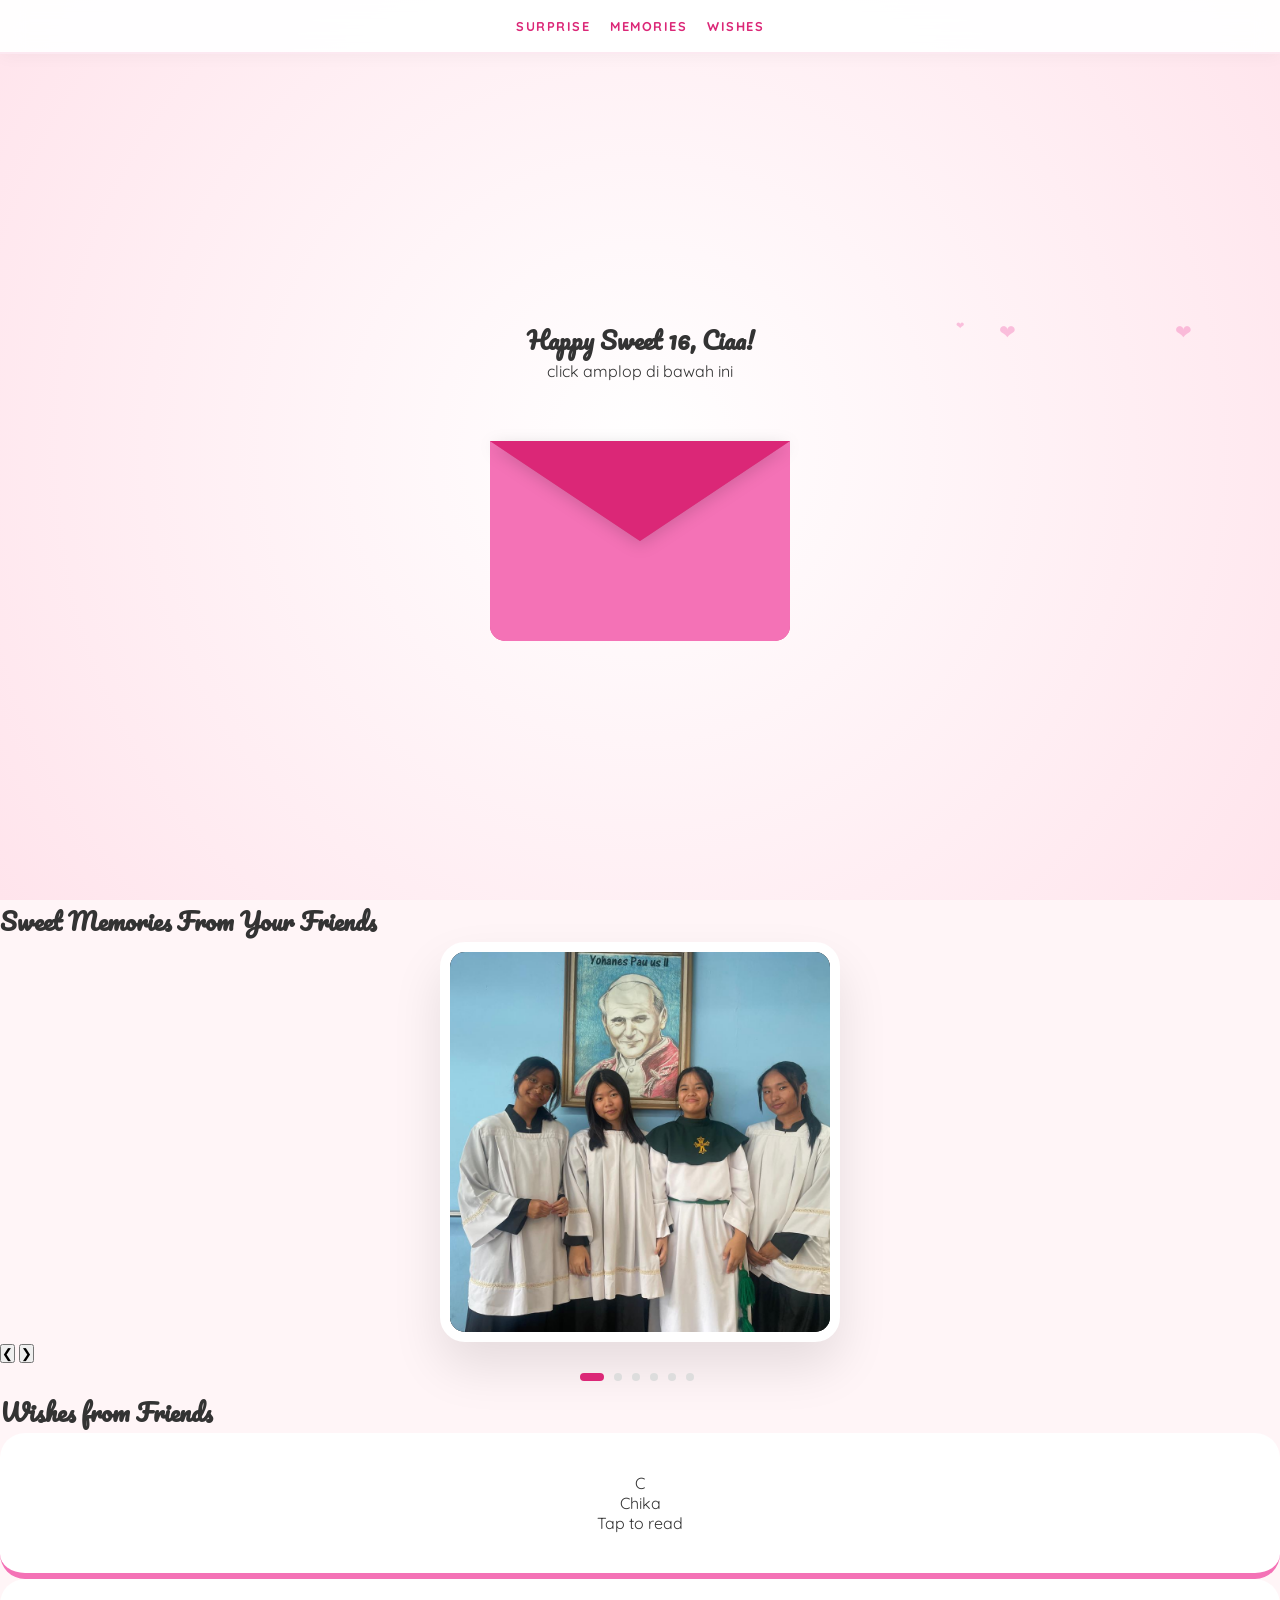
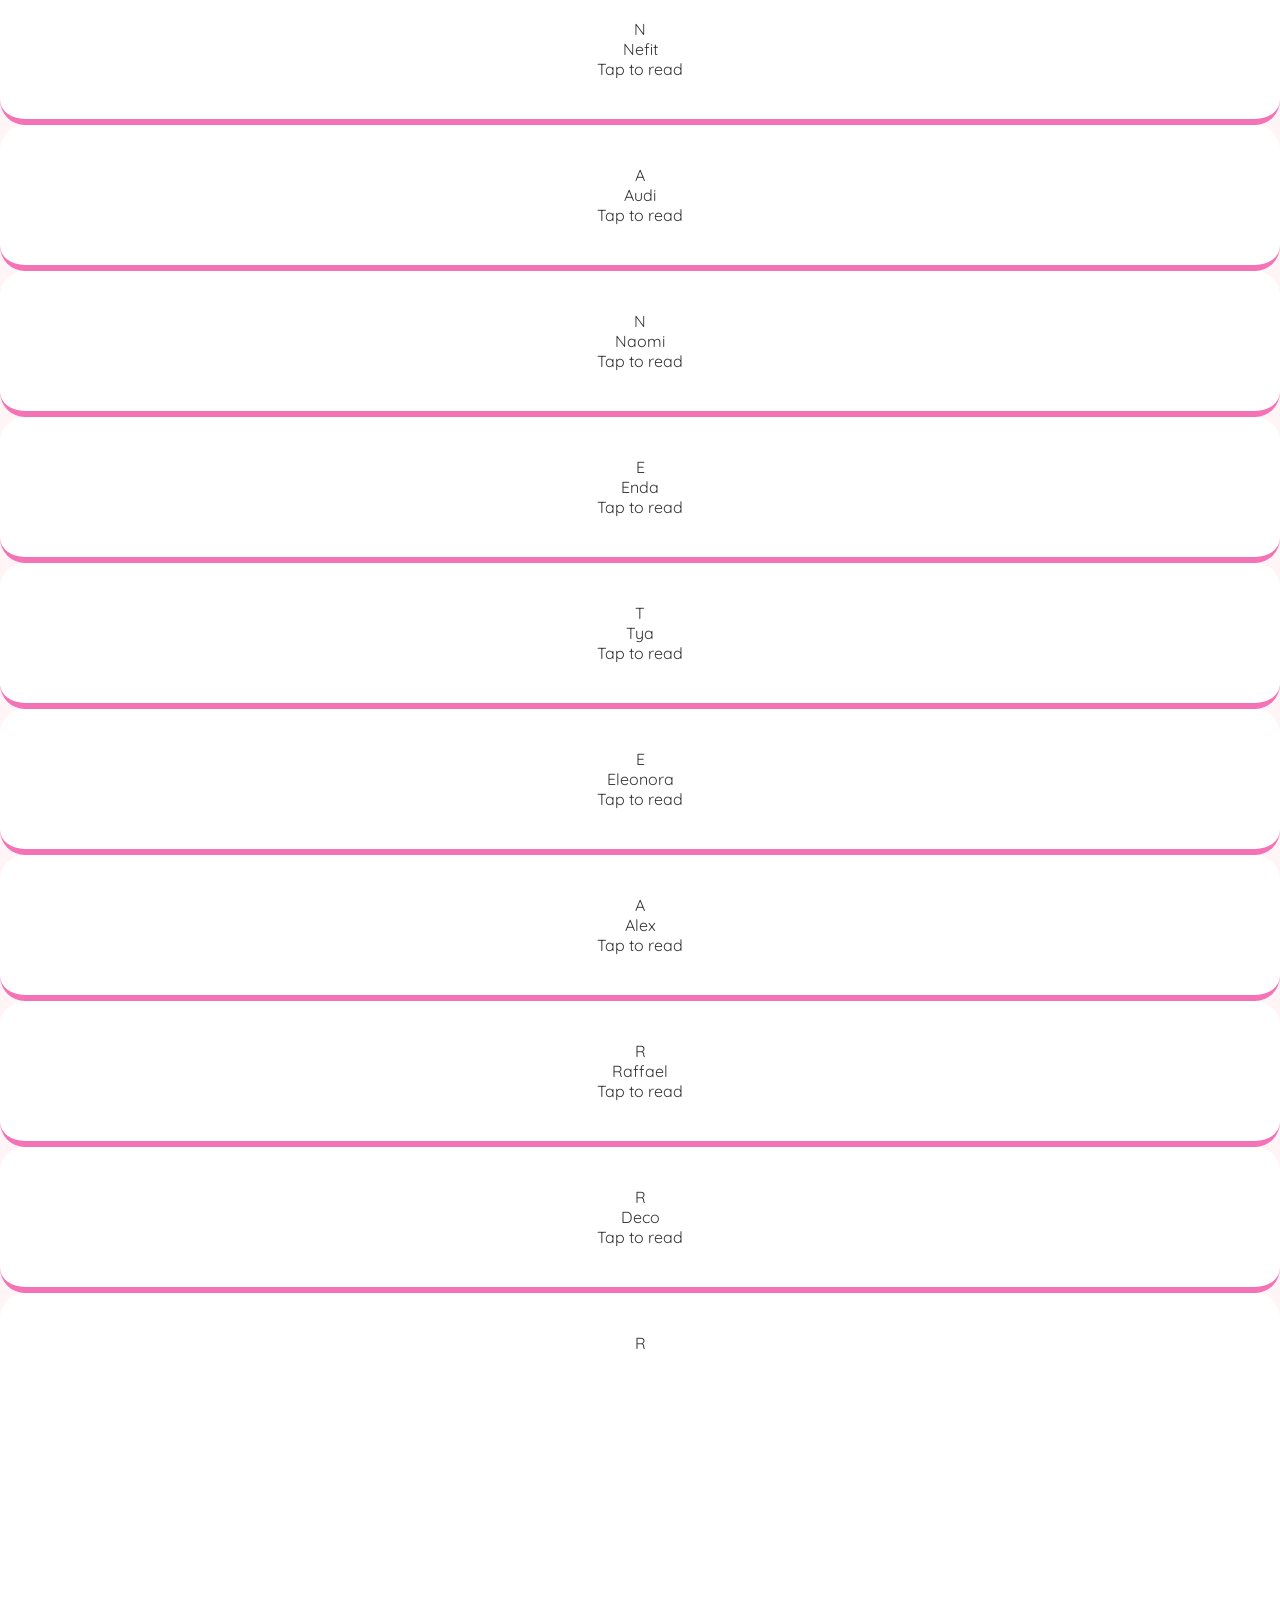
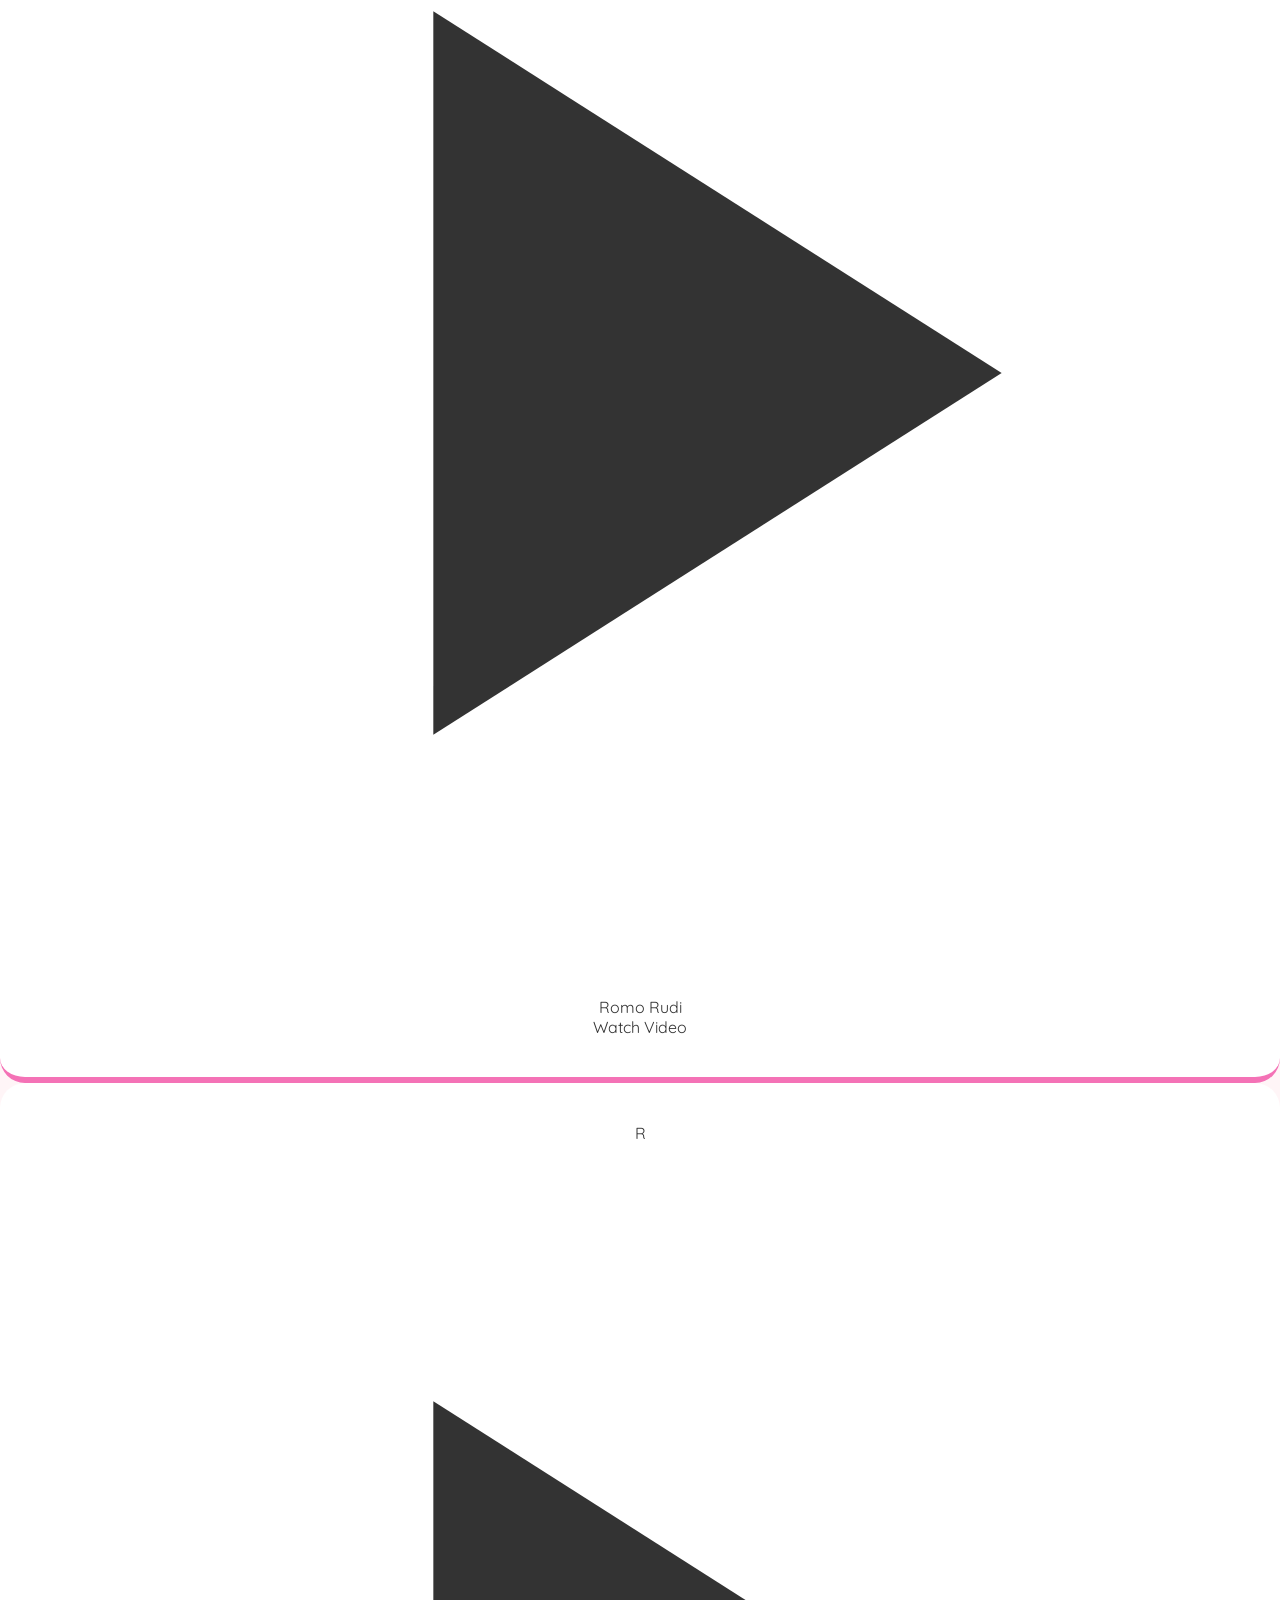
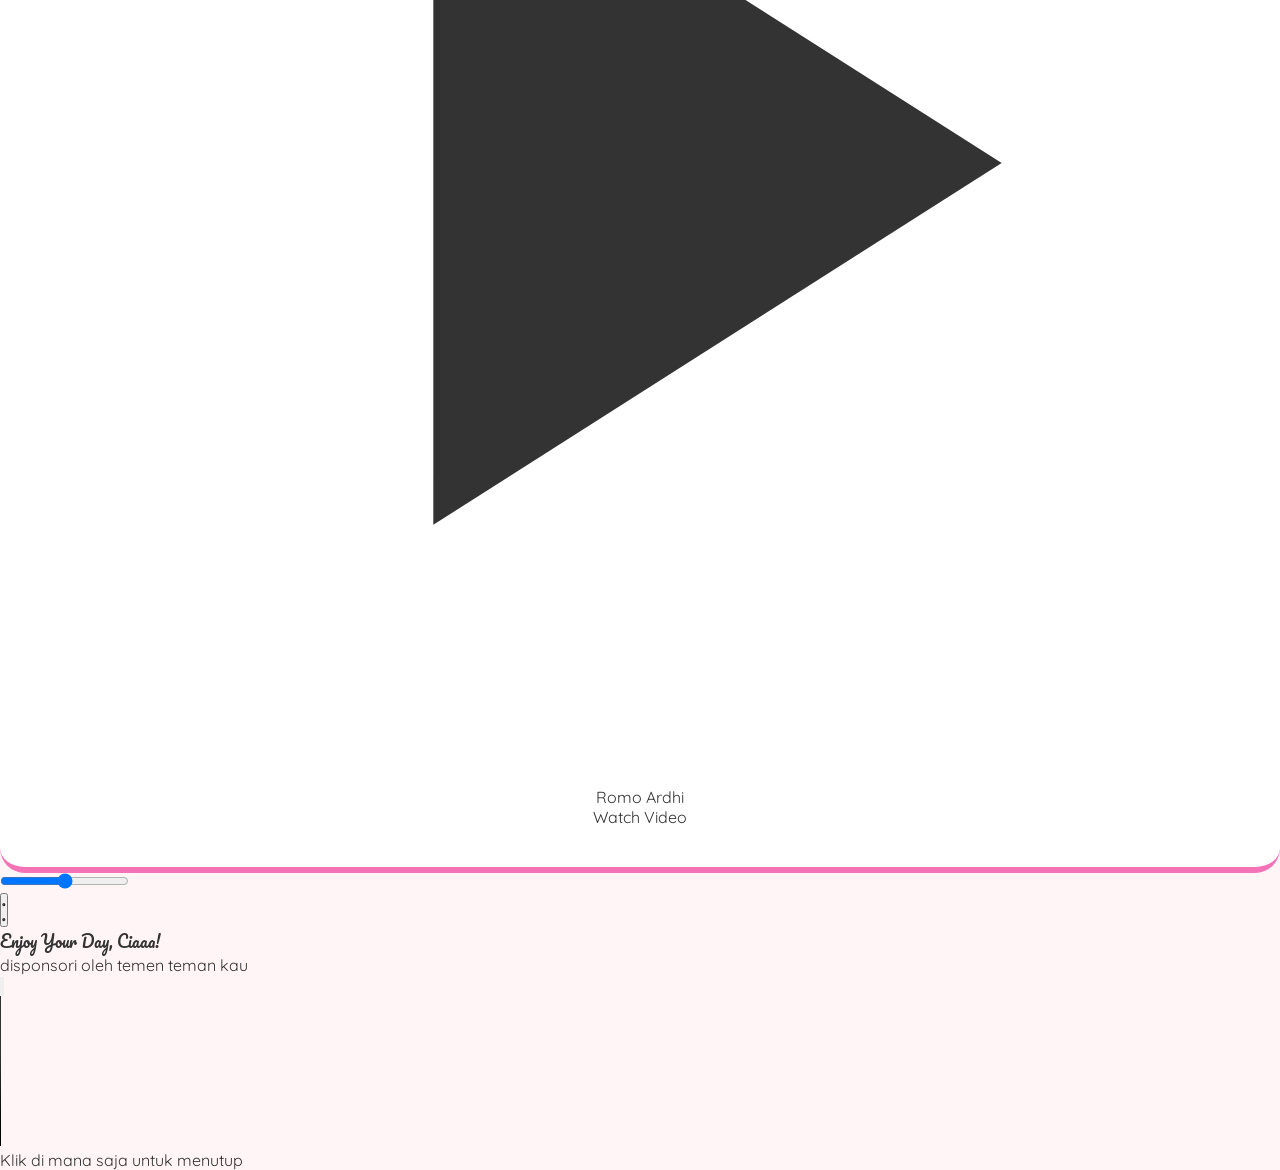
==== commit 29b324a7: "Update main.html" ====
--- a/main.html
+++ b/main.html
@@ -412,6 +412,30 @@
             </div>
     </section>
 
+               <!-- Audio Element -->
+    <audio id="backgroundMusic" loop>
+        <source src="assets/lagu.wav" type="audio/mpeg">
+        Browser Anda tidak mendukung elemen audio.
+    </audio>
+
+    <!-- Audio Controls - Hanya ikon di pojok kanan bawah -->
+    <div class="fixed bottom-6 right-6 z-50">
+        <!-- Volume Slider Container (initially hidden) -->
+        <div id="volumeSliderContainer" class="absolute bottom-full mb-2 left-1/2 -translate-x-1/2 bg-gray-800 p-3 rounded-lg shadow-xl hidden w-48">
+            <input type="range" id="volumeSlider" min="0" max="1" step="0.01" value="0.5" class="w-full h-2 bg-gray-200 rounded-lg appearance-none cursor-pointer">
+        </div>
+
+        <!-- Play/Pause Button sebagai ikon -->
+        <button id="playPauseButton" class="bg-indigo-500 hover:bg-indigo-600 text-white p-4 rounded-full shadow-lg transition-all duration-200 flex items-center justify-center focus:outline-none focus:ring-2 focus:ring-indigo-400 focus:ring-opacity-75">
+            <svg id="playIcon" class="w-8 h-8" fill="currentColor" viewBox="0 0 20 20" xmlns="http://www.w3.org/2000/svg">
+                <path fill-rule="evenodd" d="M10 18a8 8 0 100-16 8 8 0 000 16zM9.555 7.168A1 1 0 008 8v4a1 1 0 001.555.832l3-2a1 1 0 000-1.664l-3-2z" clip-rule="evenodd"></path>
+            </svg>
+            <svg id="pauseIcon" class="w-8 h-8 hidden" fill="currentColor" viewBox="0 0 20 20" xmlns="http://www.w3.org/2000/svg">
+                <path fill-rule="evenodd" d="M18 10a8 8 0 11-16 0 8 8 0 0116 0zM7 8a1 1 0 012 0v4a1 1 0 11-2 0V8zm5-1a1 1 0 00-1 1v4a1 1 0 102 0V8a1 1 0 00-1-1z" clip-rule="evenodd"></path>
+            </svg>
+        </button>
+    </div>
+    
     <footer class="py-20 text-center border-t border-pink-50">
         <p class="text-pink-400 font-pacifico text-2xl mb-4">Enjoy Your Day, Ciaaa!</p>
         <p class="text-gray-300 text-xs tracking-widest uppercase">disponsori oleh temen teman kau</p>
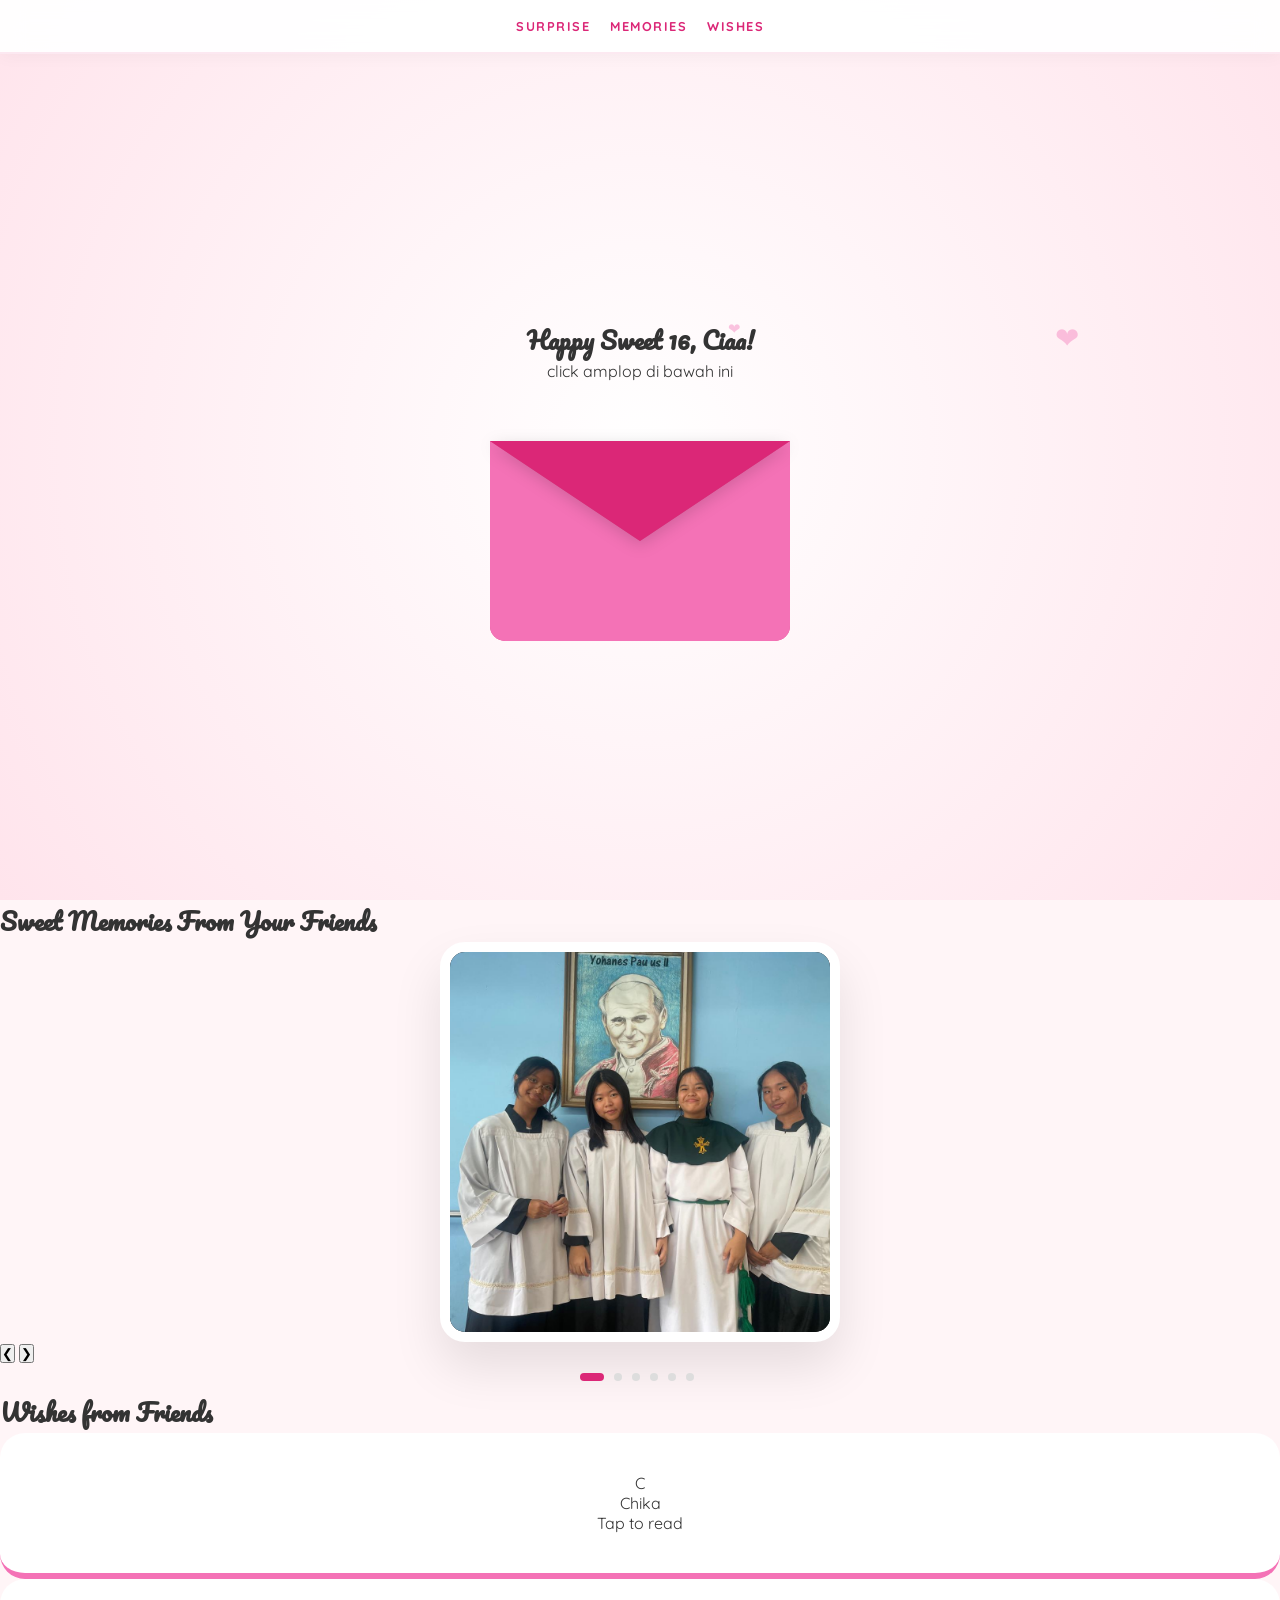
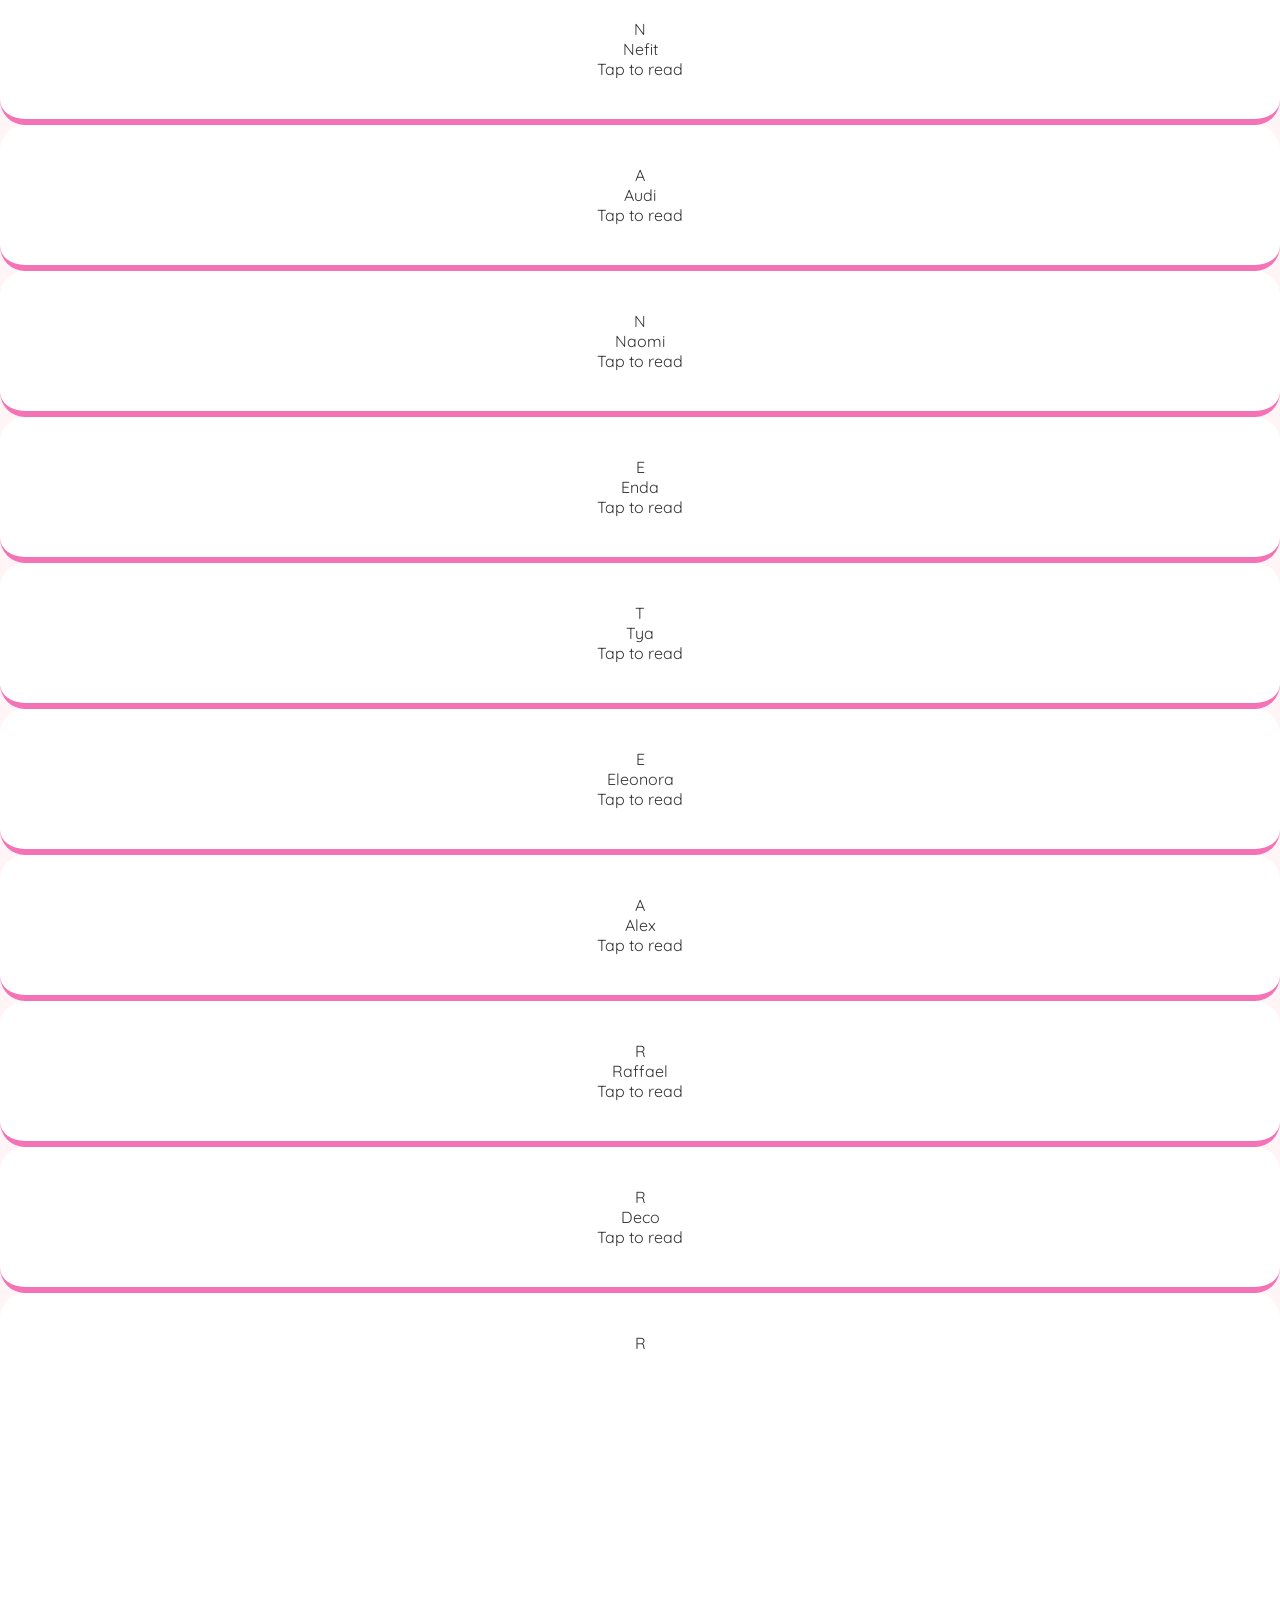
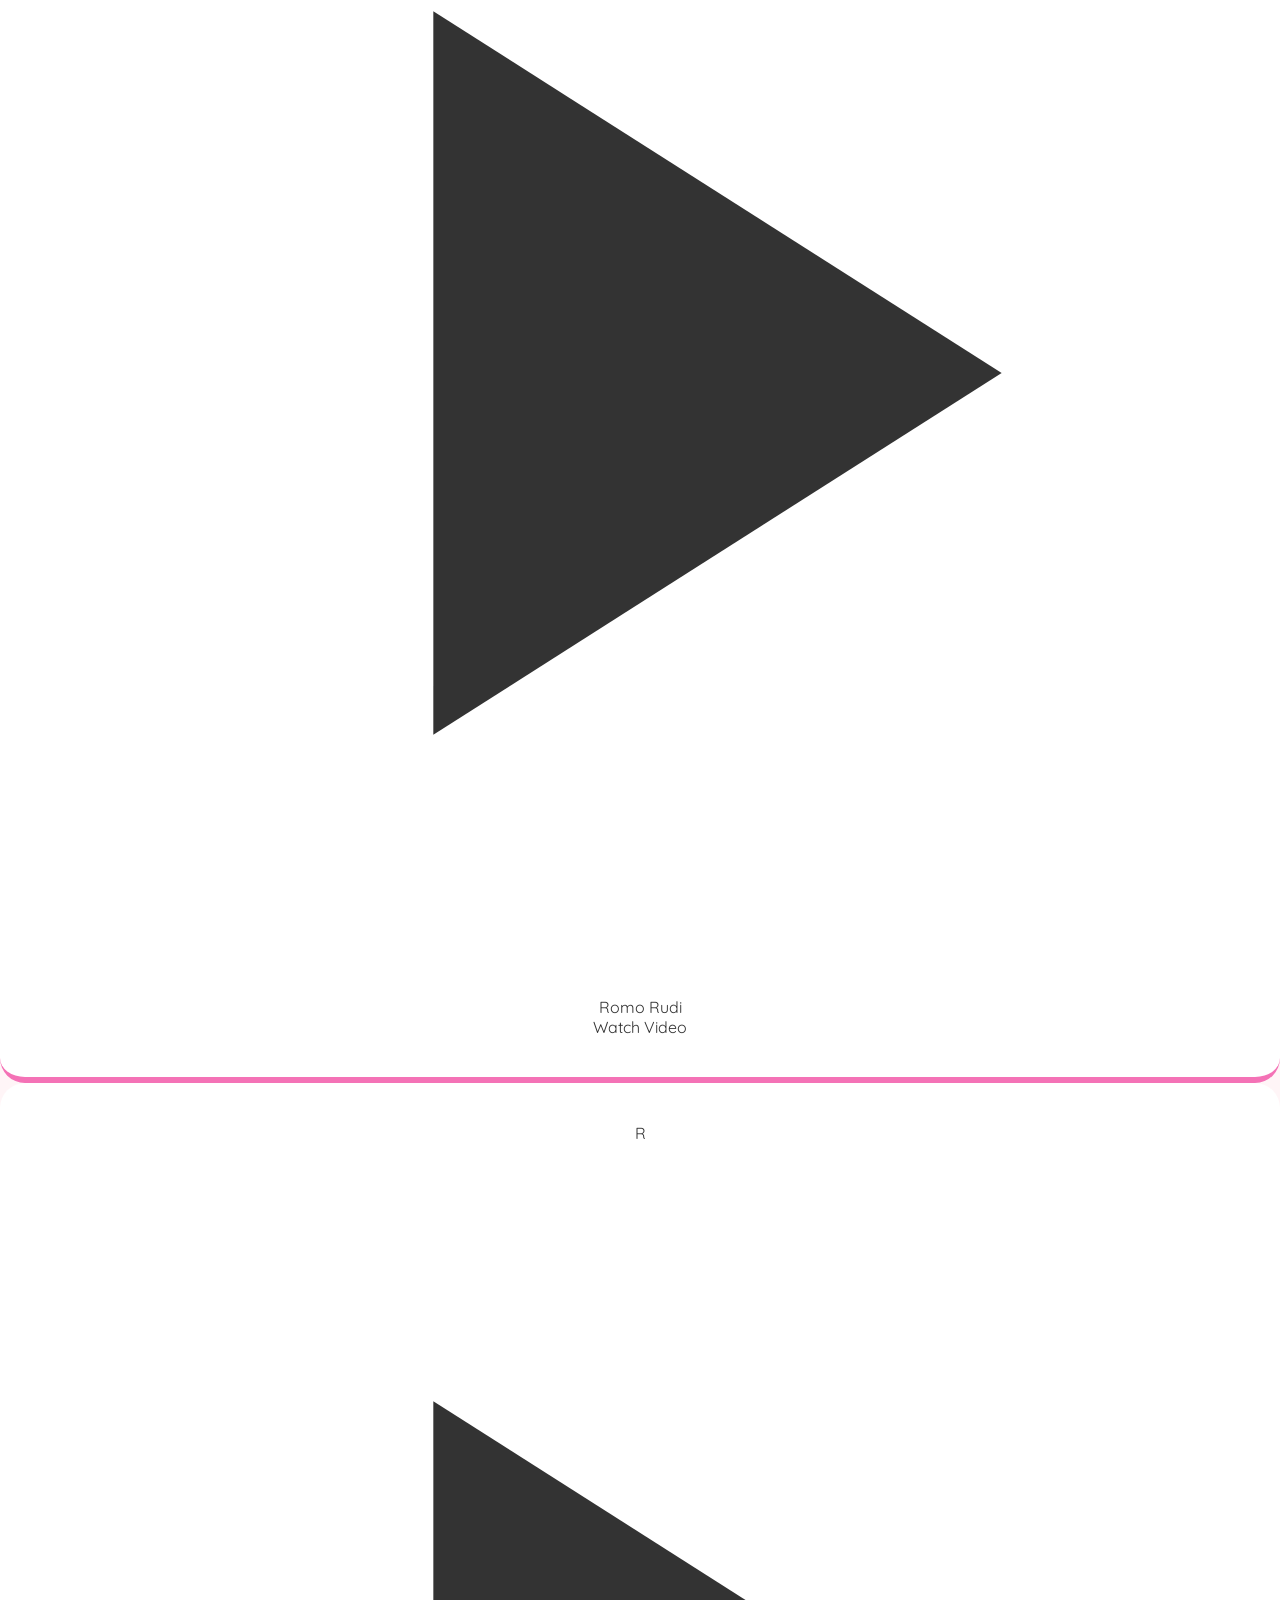
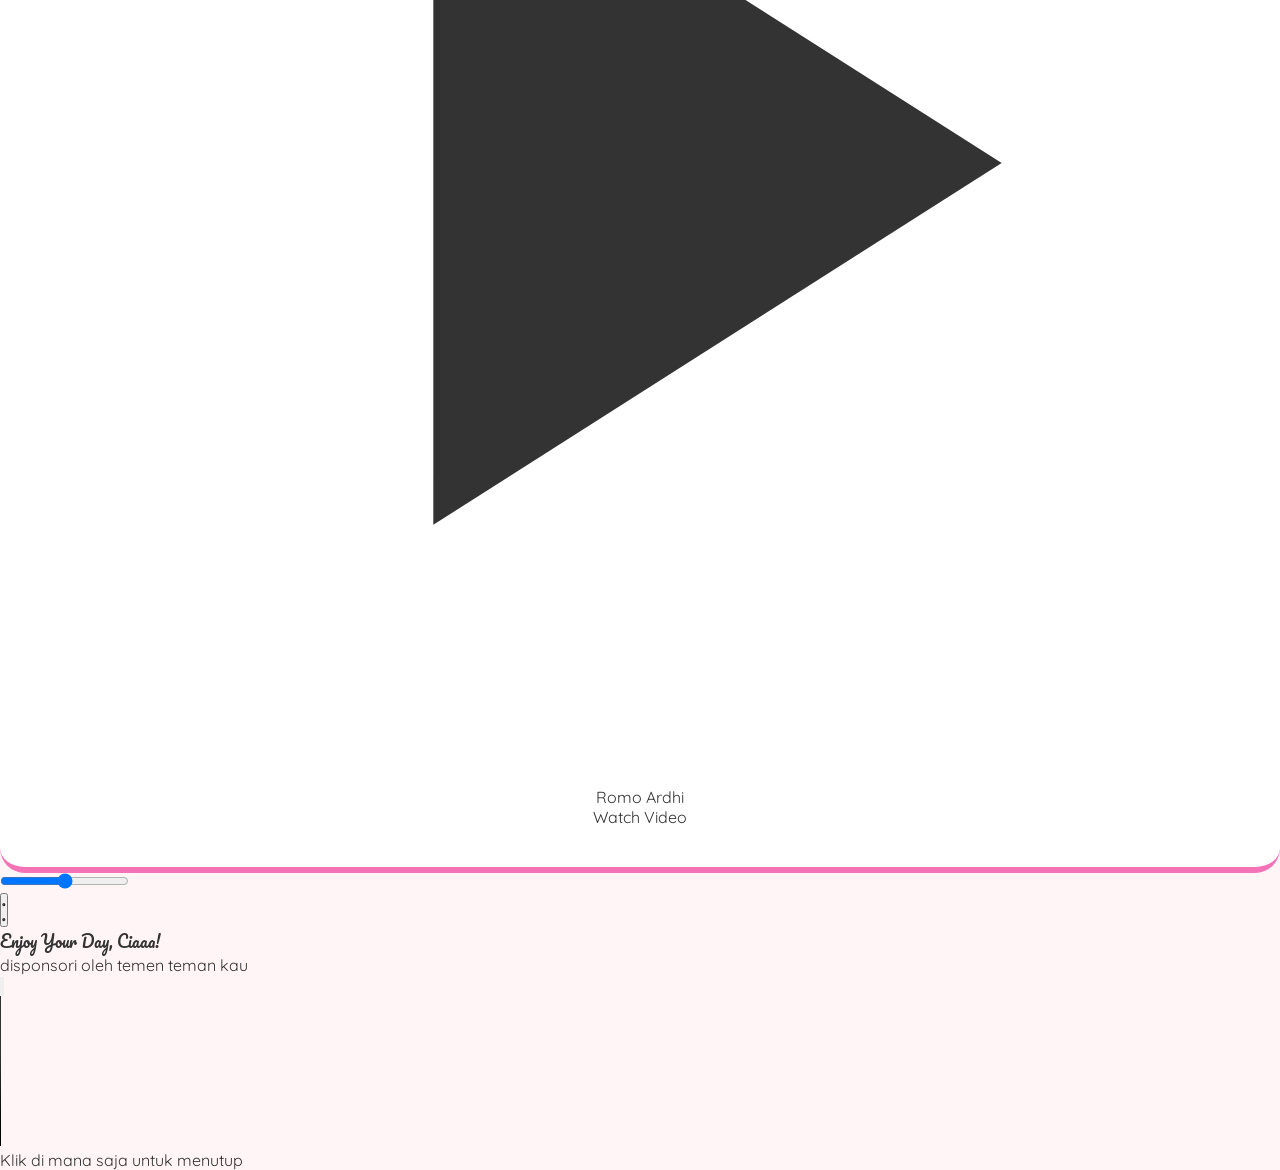
==== commit d6877bd6: "Update print statement from 'Hello' to 'Goodbye'" ====
--- a/main.html
+++ b/main.html
@@ -603,6 +603,149 @@
             setTimeout(() => h.remove(), 6000);
         }
         setInterval(createHeart, 800);
+
+                 // audio
+        const backgroundMusic = document.getElementById('backgroundMusic');
+        const playPauseButton = document.getElementById('playPauseButton');
+        const playIcon = document.getElementById('playIcon');
+        const pauseIcon = document.getElementById('pauseIcon');
+        const volumeSliderContainer = document.getElementById('volumeSliderContainer');
+        const volumeSlider = document.getElementById('volumeSlider');
+
+        let isPlaying = false; // Melacak status pemutaran saat ini
+        const initialVolume = 0.5; // Volume target setelah fade-in
+        const fadeInDuration = 3000; // Durasi fade-in dalam milidetik (3 detik)
+        const startDelay = 3000; // Penundaan sebelum mulai bermain dalam milidetik (9 detik)
+
+        let hideTimeout; // Untuk mengelola penundaan penyembunyian slider volume
+
+        // Set volume awal dari slider
+        backgroundMusic.volume = volumeSlider.value;
+
+        // Fungsi untuk menampilkan slider volume
+        function showVolumeSlider() {
+            clearTimeout(hideTimeout); // Hapus timeout penyembunyian yang ada
+            volumeSliderContainer.classList.remove('hidden');
+        }
+
+        // Fungsi untuk menyembunyikan slider volume dengan penundaan
+        function hideVolumeSliderWithDelay() {
+            hideTimeout = setTimeout(() => {
+                volumeSliderContainer.classList.add('hidden');
+            }, 300); // Penundaan 300ms sebelum menyembunyikan
+        }
+
+        // Fungsi untuk mengalihkan putar/jeda
+        function togglePlayPause() {
+            if (isPlaying) {
+                backgroundMusic.pause();
+                playIcon.classList.remove('hidden'); // Tampilkan ikon putar
+                pauseIcon.classList.add('hidden');    // Sembunyikan ikon jeda
+            } else {
+                // Coba putar musik. Ini mungkin gagal jika tidak dimulai oleh gestur pengguna.
+                const playPromise = backgroundMusic.play();
+
+                if (playPromise !== undefined) {
+                    playPromise.then(_ => {
+                        // Pemutaran dimulai dengan sukses
+                        playIcon.classList.add('hidden');     // Sembunyikan ikon putar
+                        pauseIcon.classList.remove('hidden'); // Tampilkan ikon jeda
+
+                        // Terapkan fade-in hanya jika volume saat ini 0 (berarti baru mulai atau diatur ulang)
+                        if (backgroundMusic.volume === 0) {
+                            fadeInMusic();
+                        } else {
+                            // Jika sudah diputar sebelumnya (misal, dijeda lalu diputar lagi), atur langsung ke volume target
+                            backgroundMusic.volume = initialVolume;
+                        }
+                    })
+                    .catch(error => {
+                        // Autoplay dicegah. Tampilkan pesan atau tangani dengan anggun.
+                        console.error("Autoplay dicegah:", error);
+                        // Pastikan ikon play terlihat jika pemutaran gagal
+                        playIcon.classList.remove('hidden');
+                        pauseIcon.classList.add('hidden');
+                        isPlaying = false;
+                    });
+                }
+            }
+            isPlaying = !isPlaying; // Perbarui status
+        }
+
+        // Fungsi untuk efek fade-in
+        function fadeInMusic() {
+            backgroundMusic.volume = 0; // Mulai dari volume 0
+            const volumeStep = initialVolume / (fadeInDuration / 100); // Hitung langkah volume per 100ms
+            let currentVolume = 0;
+
+            const fadeInterval = setInterval(() => {
+                if (currentVolume < initialVolume) {
+                    currentVolume += volumeStep;
+                    if (currentVolume > initialVolume) {
+                        currentVolume = initialVolume; // Pastikan tidak melebihi volume target
+                    }
+                    backgroundMusic.volume = currentVolume;
+                } else {
+                    clearInterval(fadeInterval); // Hentikan interval setelah mencapai volume target
+                }
+            }, 100); // Perbarui volume setiap 100ms
+        }
+
+        // Event listener untuk tombol putar/jeda
+        playPauseButton.addEventListener('click', togglePlayPause);
+
+        // Event listener untuk slider volume
+        volumeSlider.addEventListener('input', () => {
+            backgroundMusic.volume = volumeSlider.value;
+        });
+
+        // Event listener untuk menampilkan/menyembunyikan slider volume
+        playPauseButton.addEventListener('mouseover', showVolumeSlider);
+        playPauseButton.addEventListener('mouseout', hideVolumeSliderWithDelay);
+        volumeSliderContainer.addEventListener('mouseover', showVolumeSlider);
+        volumeSliderContainer.addEventListener('mouseout', hideVolumeSliderWithDelay);
+
+
+        // Dengarkan saat audio benar-benar mulai diputar
+        backgroundMusic.addEventListener('play', () => {
+            isPlaying = true;
+            playIcon.classList.add('hidden');
+            pauseIcon.classList.remove('hidden');
+        });
+
+        // Dengarkan saat audio dijeda
+        backgroundMusic.addEventListener('pause', () => {
+            isPlaying = false;
+            playIcon.classList.remove('hidden');
+            pauseIcon.classList.add('hidden');
+        });
+
+        // Autoplay dengan penundaan saat halaman dimuat
+        window.addEventListener('load', () => {
+            setTimeout(() => {
+                const playPromise = backgroundMusic.play();
+
+                if (playPromise !== undefined) {
+                    playPromise.then(_ => {
+                        // Pemutaran dimulai dengan sukses, mulai fade-in
+                        fadeInMusic(); // Ini akan menangani fade-in awal
+                        isPlaying = true;
+                        playIcon.classList.add('hidden');
+                        pauseIcon.classList.remove('hidden');
+                    })
+                    .catch(error => {
+                        // Autoplay dicegah. Tetapkan ikon putar sebagai default.
+                        console.error("Autoplay dicegah setelah penundaan:", error);
+                        isPlaying = false;
+                        playIcon.classList.remove('hidden');
+                        pauseIcon.classList.add('hidden');
+                        // Pastikan volume diatur ulang ke 0 jika autoplay gagal, agar fadeInMusic berfungsi pada klik pengguna
+                        backgroundMusic.volume = 0;
+                    });
+                }
+            }, startDelay); // Tunda pemutaran selama 'startDelay' milidetik
+        });
+
     </script>
 </div>
 </body>
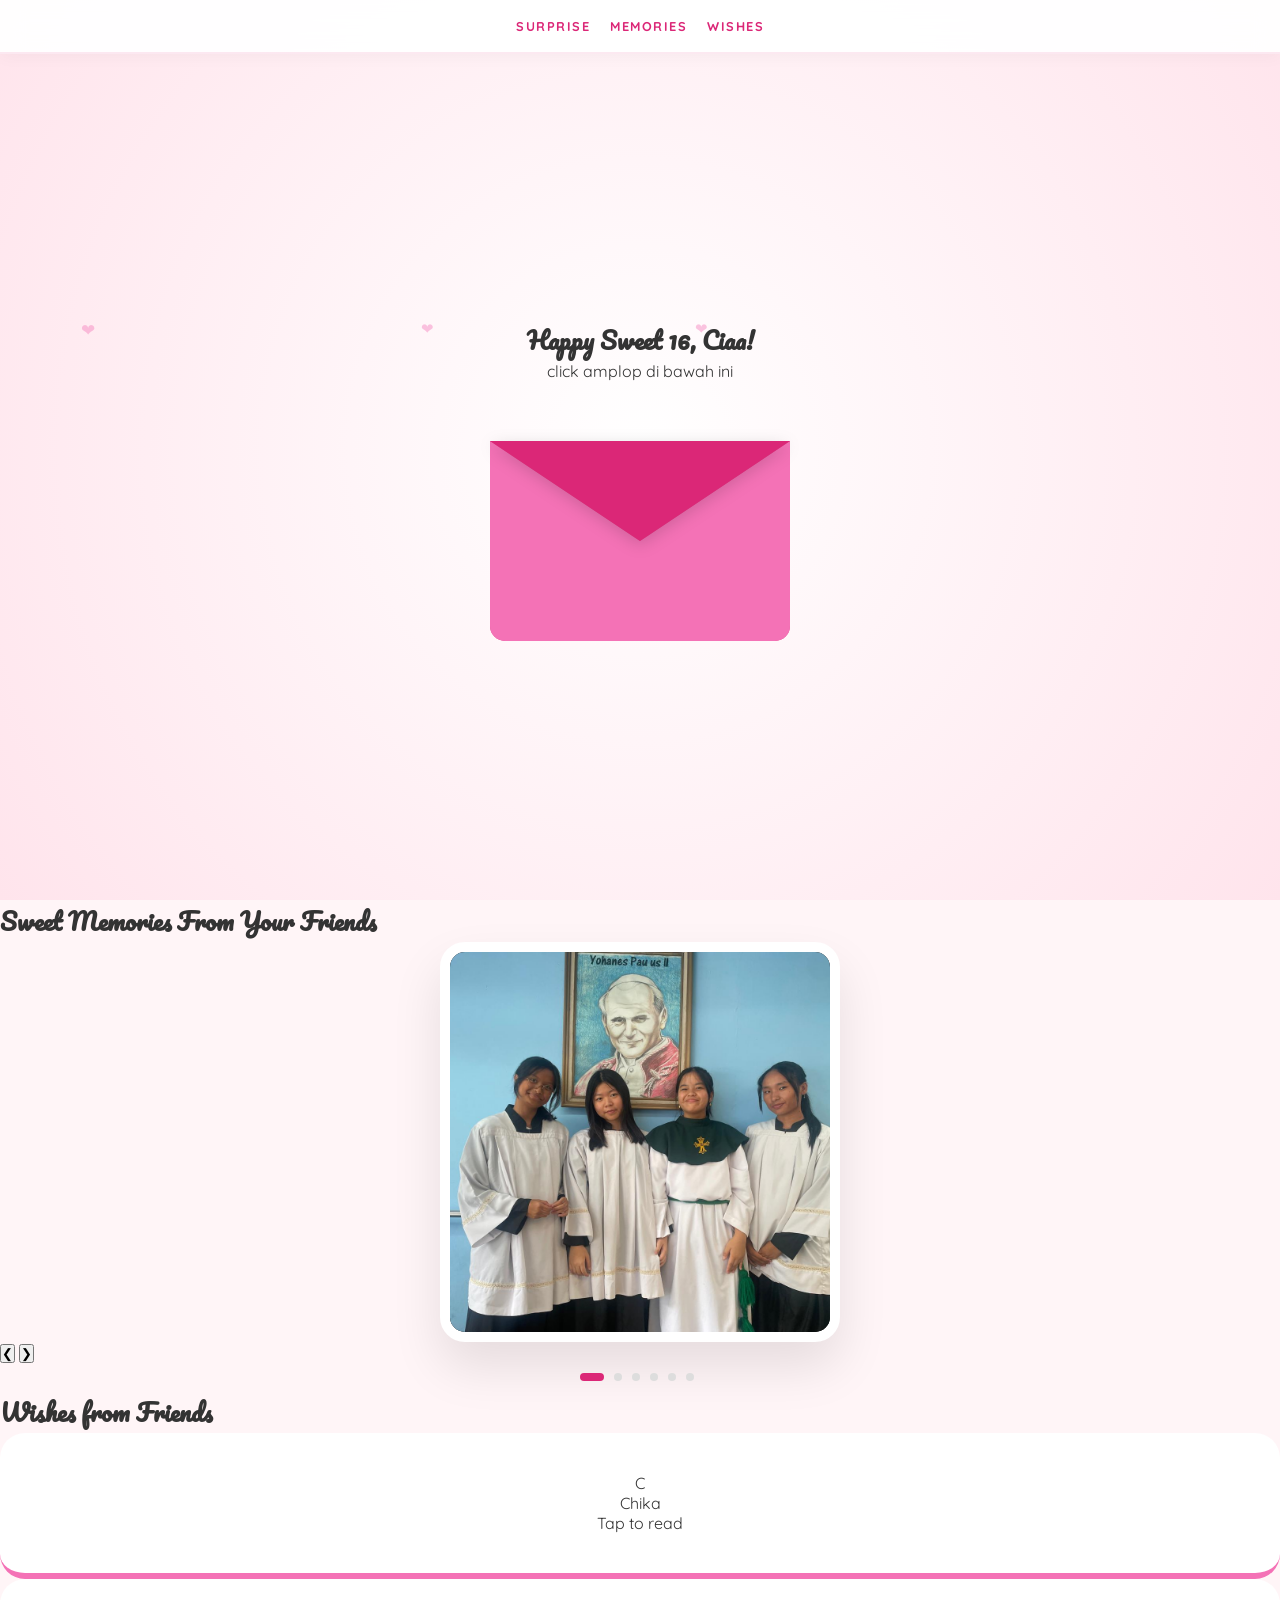
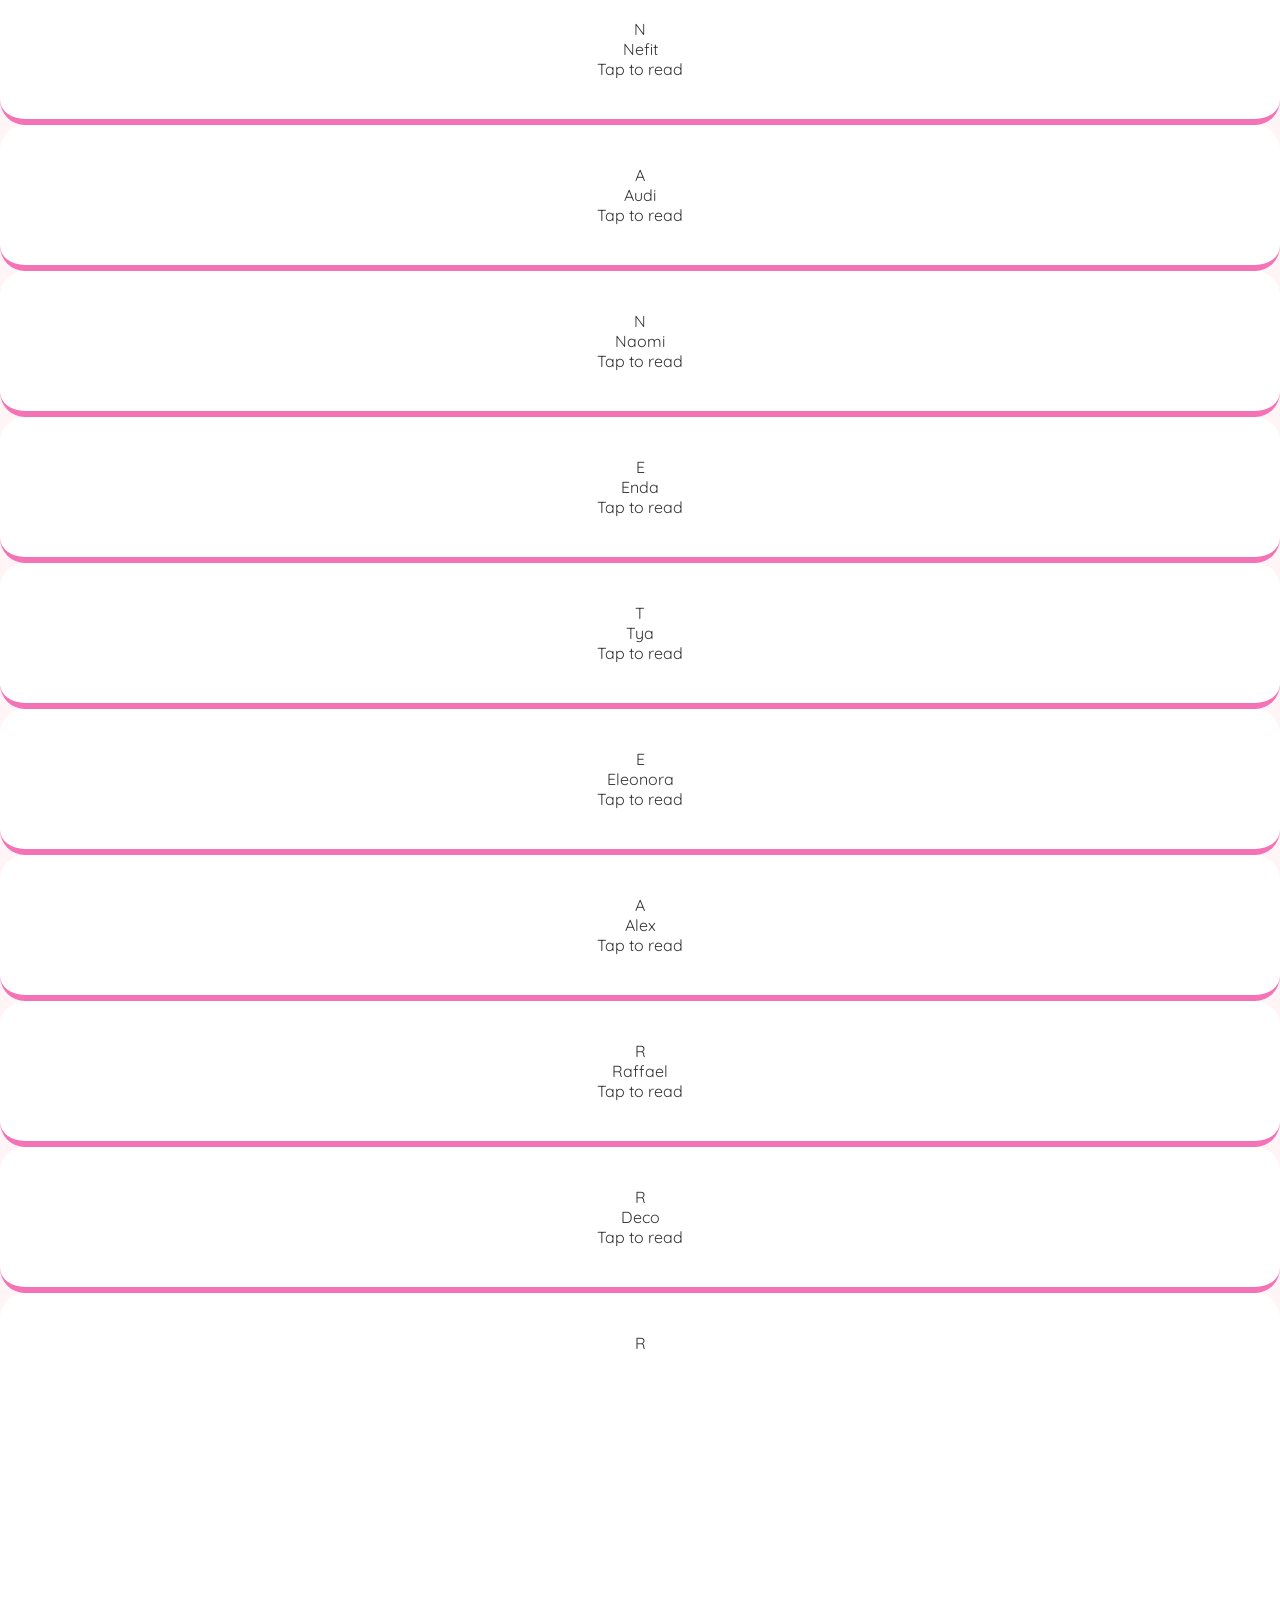
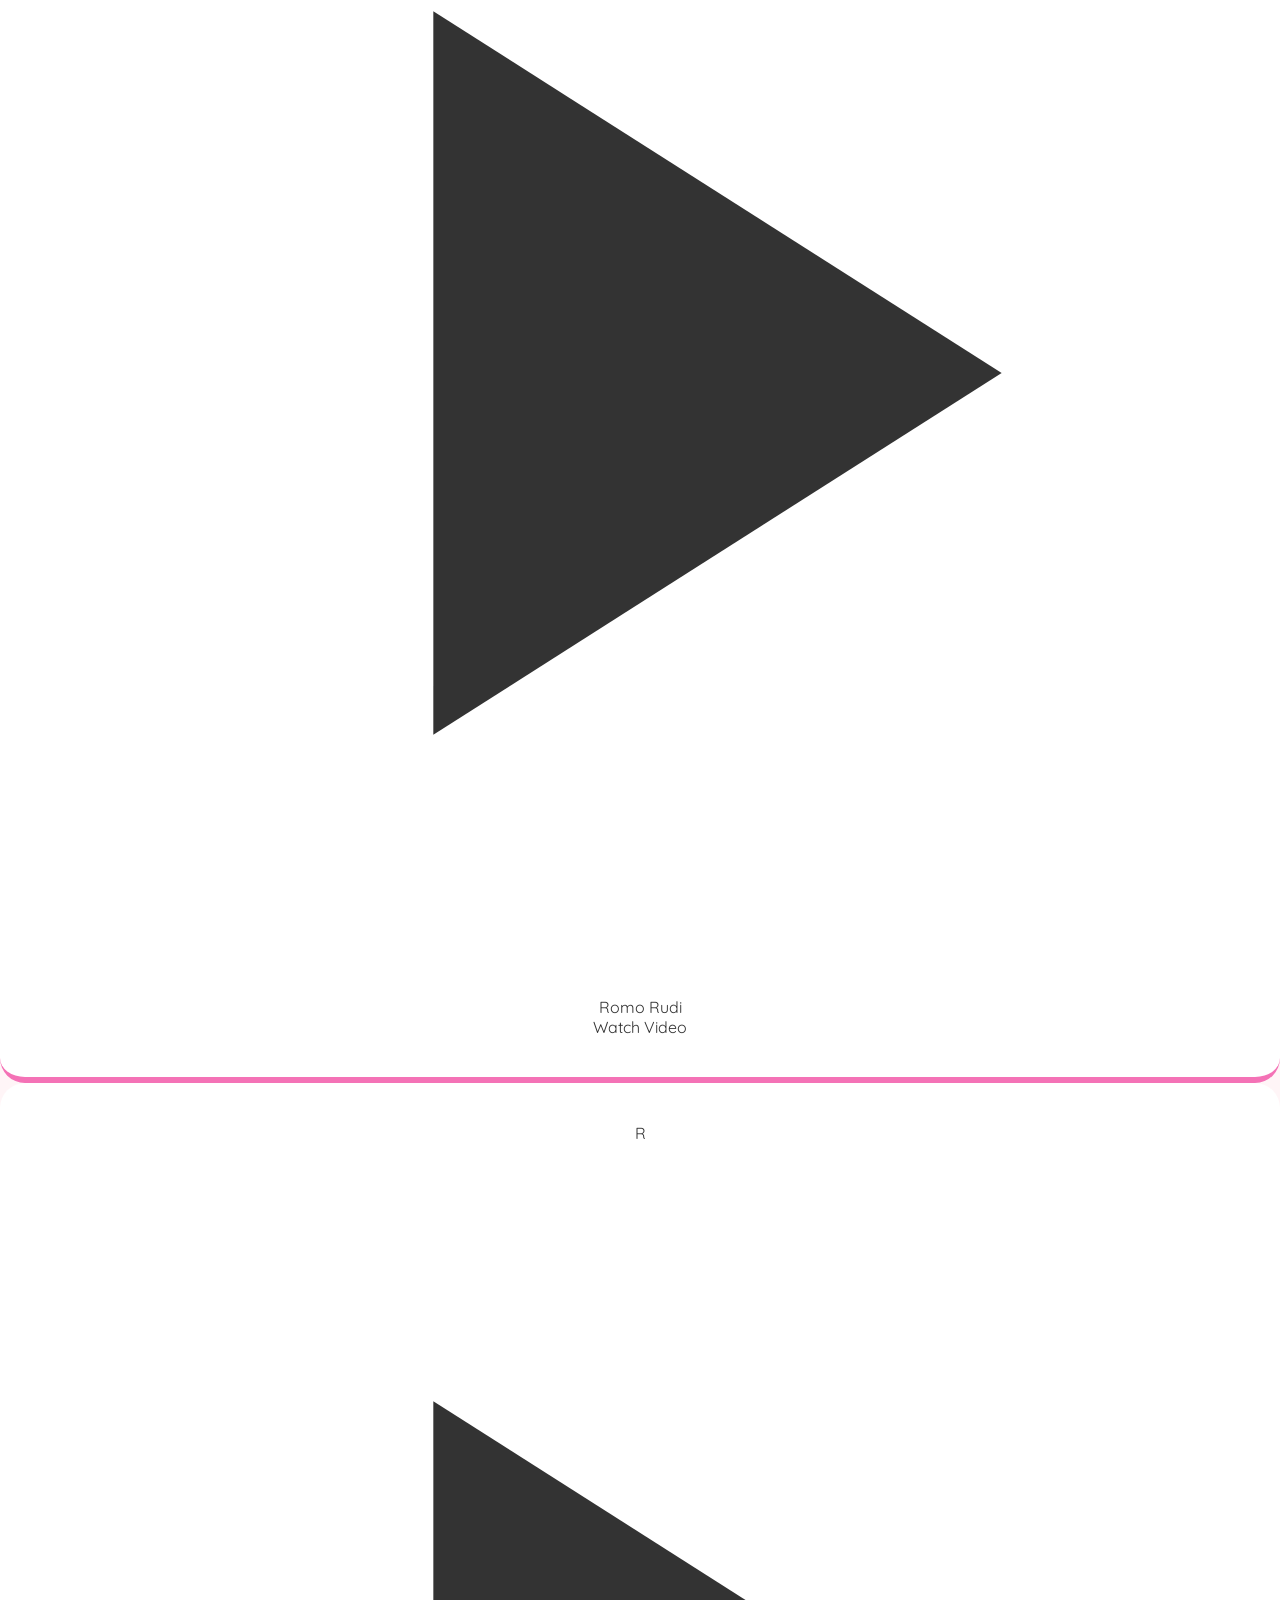
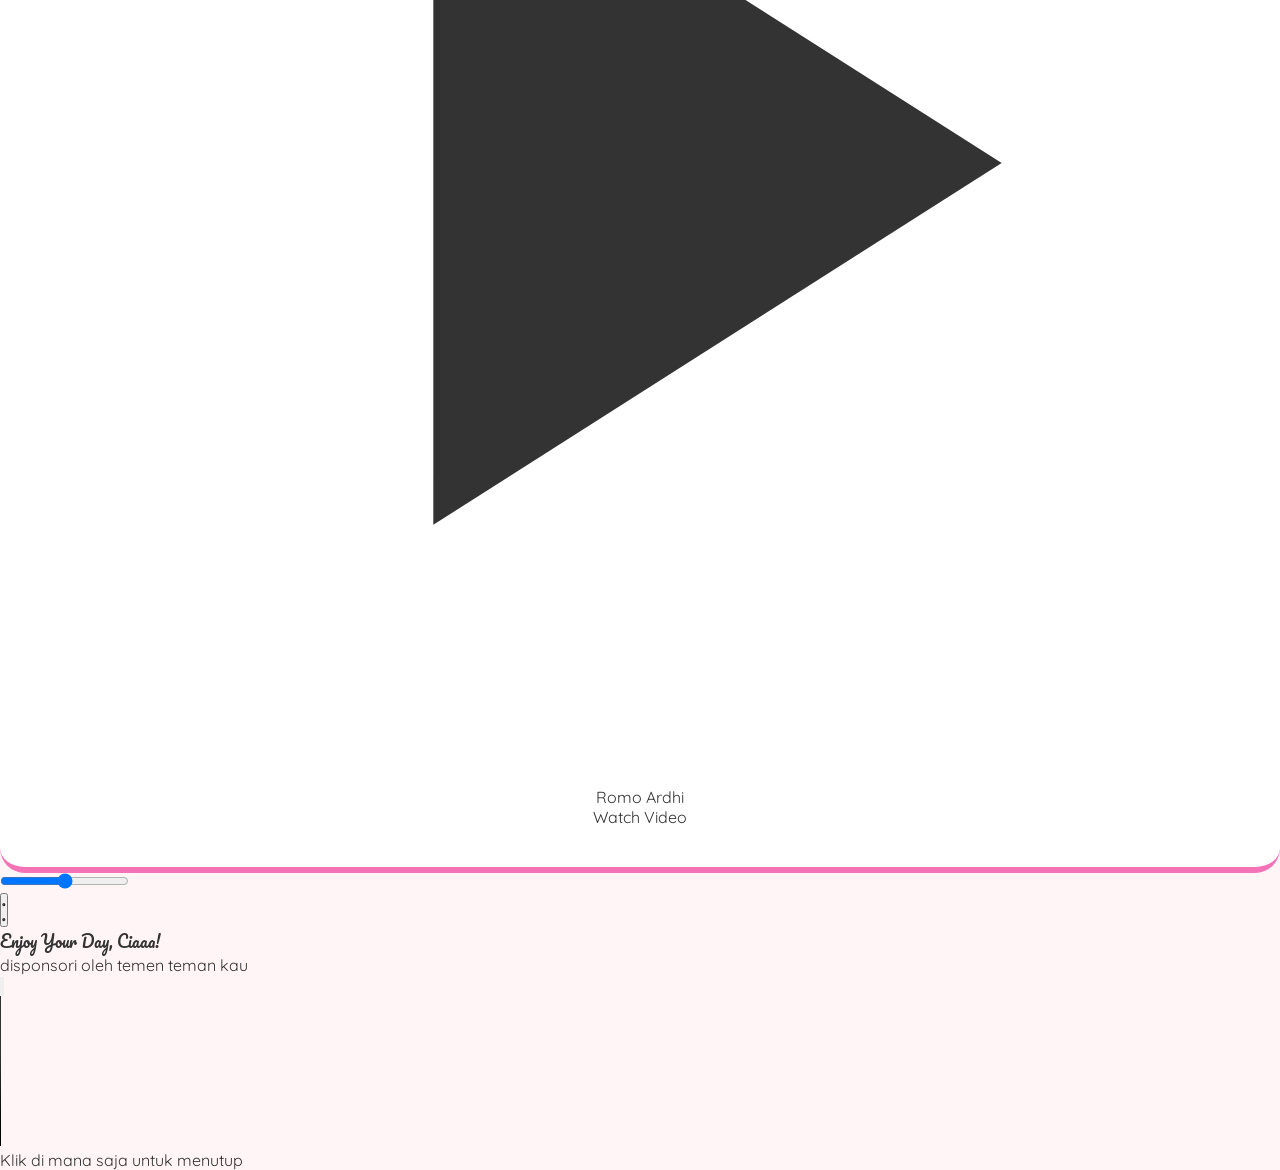
==== commit 2466abc0: "Update main.html" ====
--- a/main.html
+++ b/main.html
@@ -414,7 +414,7 @@
 
                <!-- Audio Element -->
     <audio id="backgroundMusic" loop>
-        <source src="assets/lagu.wav" type="audio/mpeg">
+        <source src="assets/lagu.mp4" type="audio/mpeg">
         Browser Anda tidak mendukung elemen audio.
     </audio>
 
